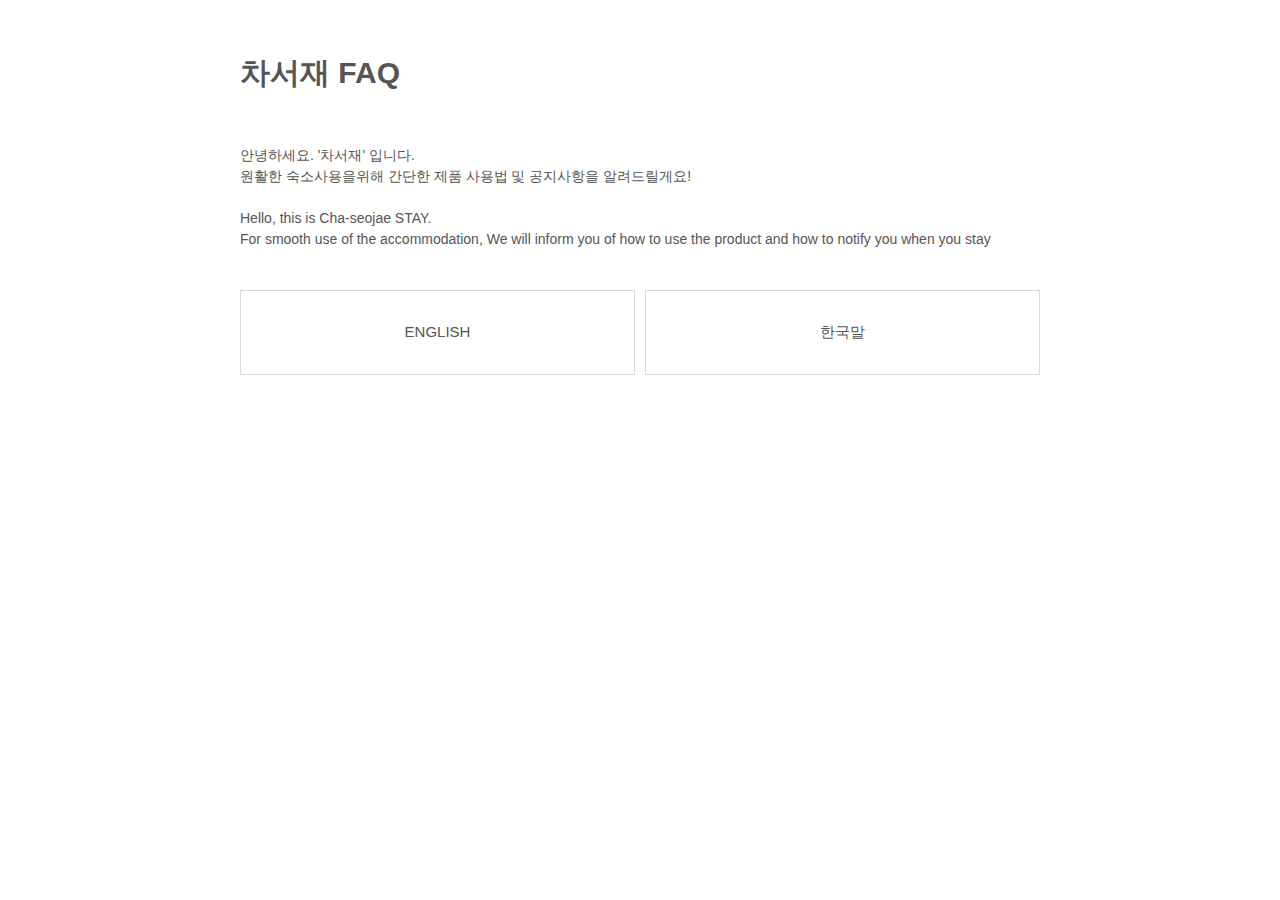
==== index.html @ c059fba6 "test" ====
<!DOCTYPE HTML>
<html>
<head>
    <meta charset="utf-8">
    <meta name="viewport" content="user-scalable=no, initial-scale=1.0, maximum-scale=1.0, minimum-scale=1.0, width=device-width">
    <title>Cha-seojae</title>
    <meta name='title' content='Cha-seojae'>
    <link rel="stylesheet" type="text/css" href="resources/common.css">
    <link rel="stylesheet" type="text/css" href="resources/reset.css">
    <link rel="preconnect" href="https://fonts.googleapis.com">
    <link rel="preconnect" href="https://fonts.gstatic.com" crossorigin>
    <link href="https://fonts.googleapis.com/css2?family=Nanum+Gothic:wght@400;700;800&display=swap" rel="stylesheet">
</head>
<body>
    <div class="container main">
        
        <p class="page_tit">차서재 FAQ</p>
        <P class="sub">
            안녕하세요. '차서재' 입니다.<br>
            원활한 숙소사용을위해 간단한 제품 사용법 및 공지사항을 알려드릴게요!<br><br>
            Hello, this is Cha-seojae STAY.<br>
            For smooth use of the accommodation,
            We will inform you of how to use the product and how to notify you when you stay
        </P>

        <div class="lang">
            <a href="html/en.html">ENGLISH</a>
            <a href="html/kr.html">한국말</a>
        </div>

        

    </div>
</body>
</html>
---- resources/common.css ----
.container {
    max-width: 800px;
    margin: 50px auto ;
}

.container.cont > div {
    padding-bottom: 50px;
    border-bottom:1px solid #d9d9d9
}

.container.cont > div:last-child {
    border-bottom: none;
}

.page_tit {
    font-size: 30px;
    font-weight: 600;
    margin-bottom: 50px;
}

.tit {
    font-size: 20px;
    margin-bottom: 20px;
    padding-top: 50px;
    font-weight: 500;
}

.sub {
    font-size: 14px;
}
.lang {
    width: 100%;
    overflow: hidden;
    margin-top: 40px;
}
.lang a:hover {
    background: #898989;
    color: #fff;
    border-color: #898989;
}
.lang a {
    display: inline-block;
    width: calc( 50% - 5px );
    border: 1px solid #d9d9d9;
    padding: 30px 0;
    text-align: center;
    float: left;
}
.lang a:first-child{
    margin-right: 10px;
}
.way li {
    margin-bottom: 25px;
}

.way li:last-child {
    margin-bottom: 0;
}

.img_wrap{
    margin-bottom: 5px;
}
.way li p{
    padding-left: 15px;
    position: relative;
}
.way li p:after{
    content: "";
    width: 3px;
    height: 3px;
    border-radius: 50%;
    background-color: #9b9b9b;
    position: absolute;
    top: 9px;
    left: 0;
} 
.caution {
    color: rgb(236, 87, 7);
}

.video_wrap {
    max-width: 600px;
    width: 100%;
}
.video_wrap iframe {
    width: 100%;
    height: auto;
    min-height: 400px;
}
@media ( max-width : 800px ) {
    .container.cont > div {
        padding-left:20px;
        padding-right: 20px;
    }

    .page_tit {
        padding-left:20px;
        padding-right: 20px;
    }
    
    .main {
        padding-left:20px;
        padding-right: 20px;
    }

    .main .page_tit {
        padding-left:0;
    }

}
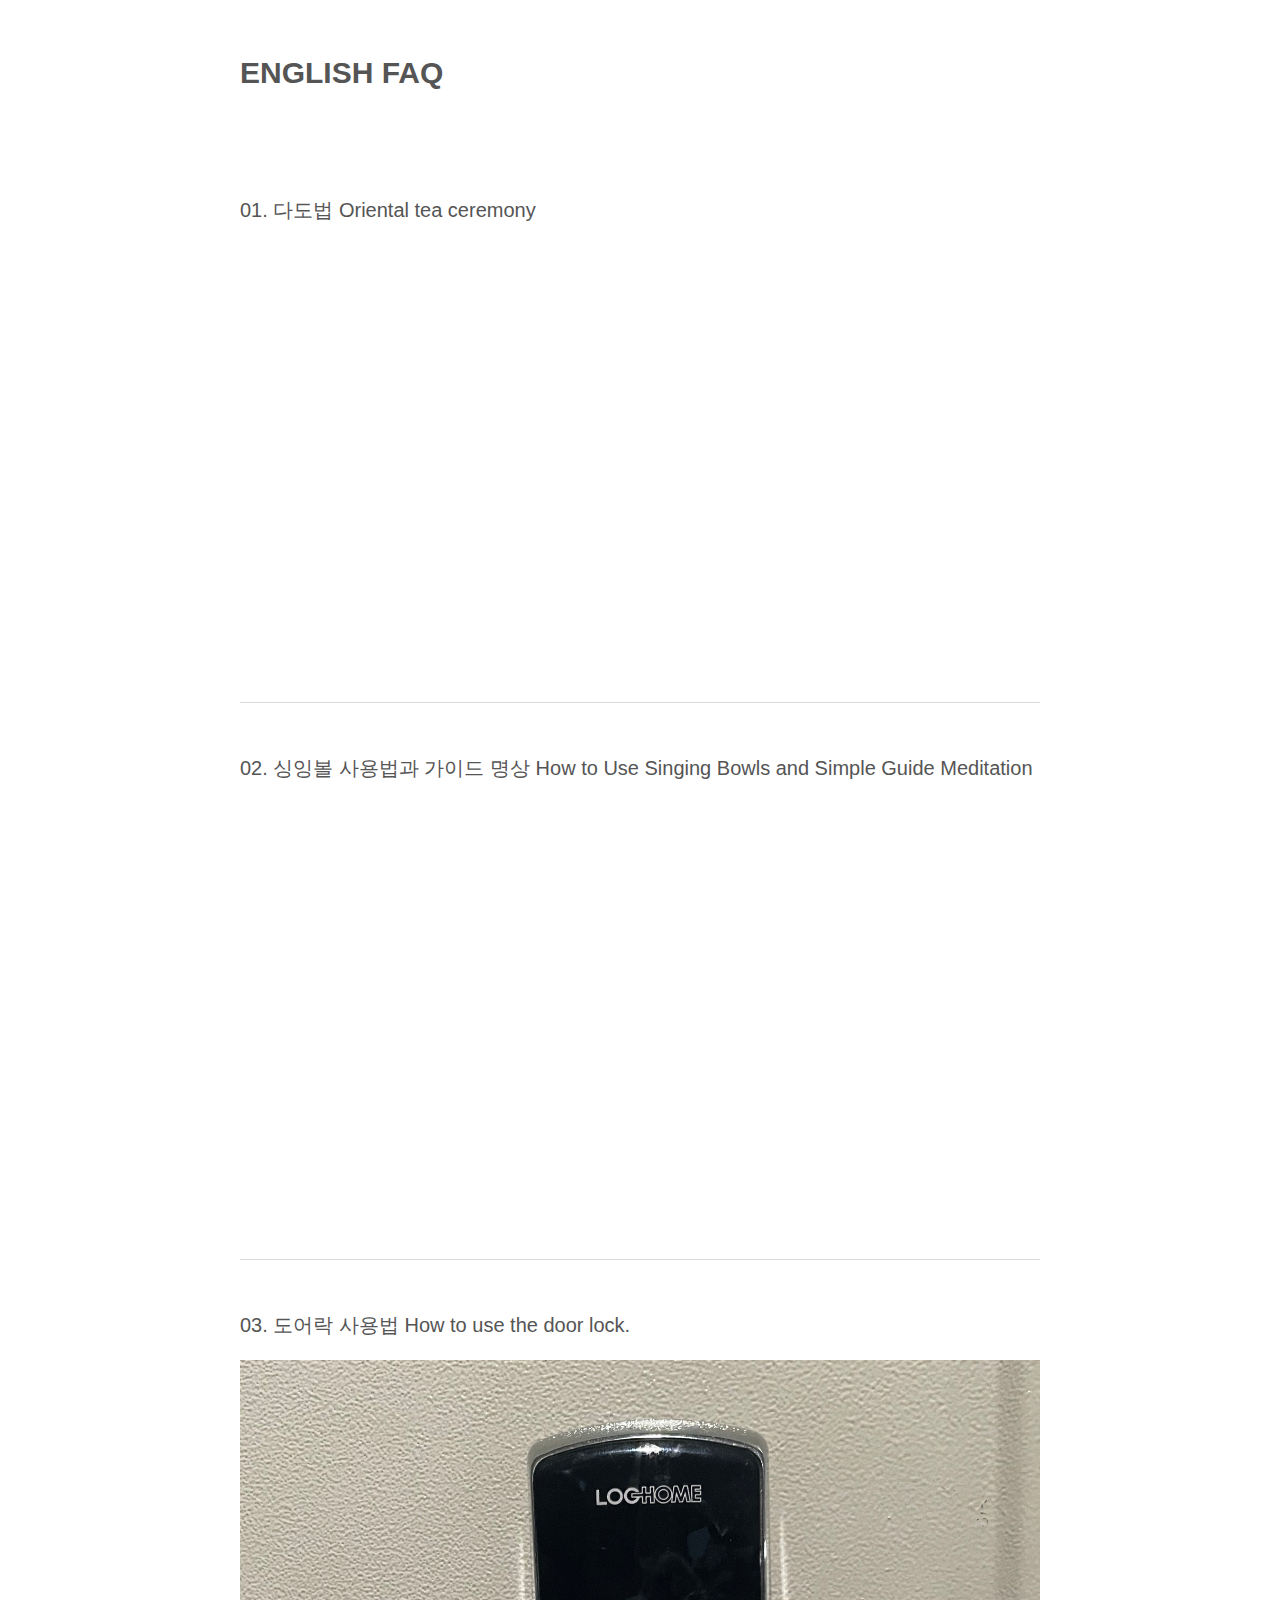
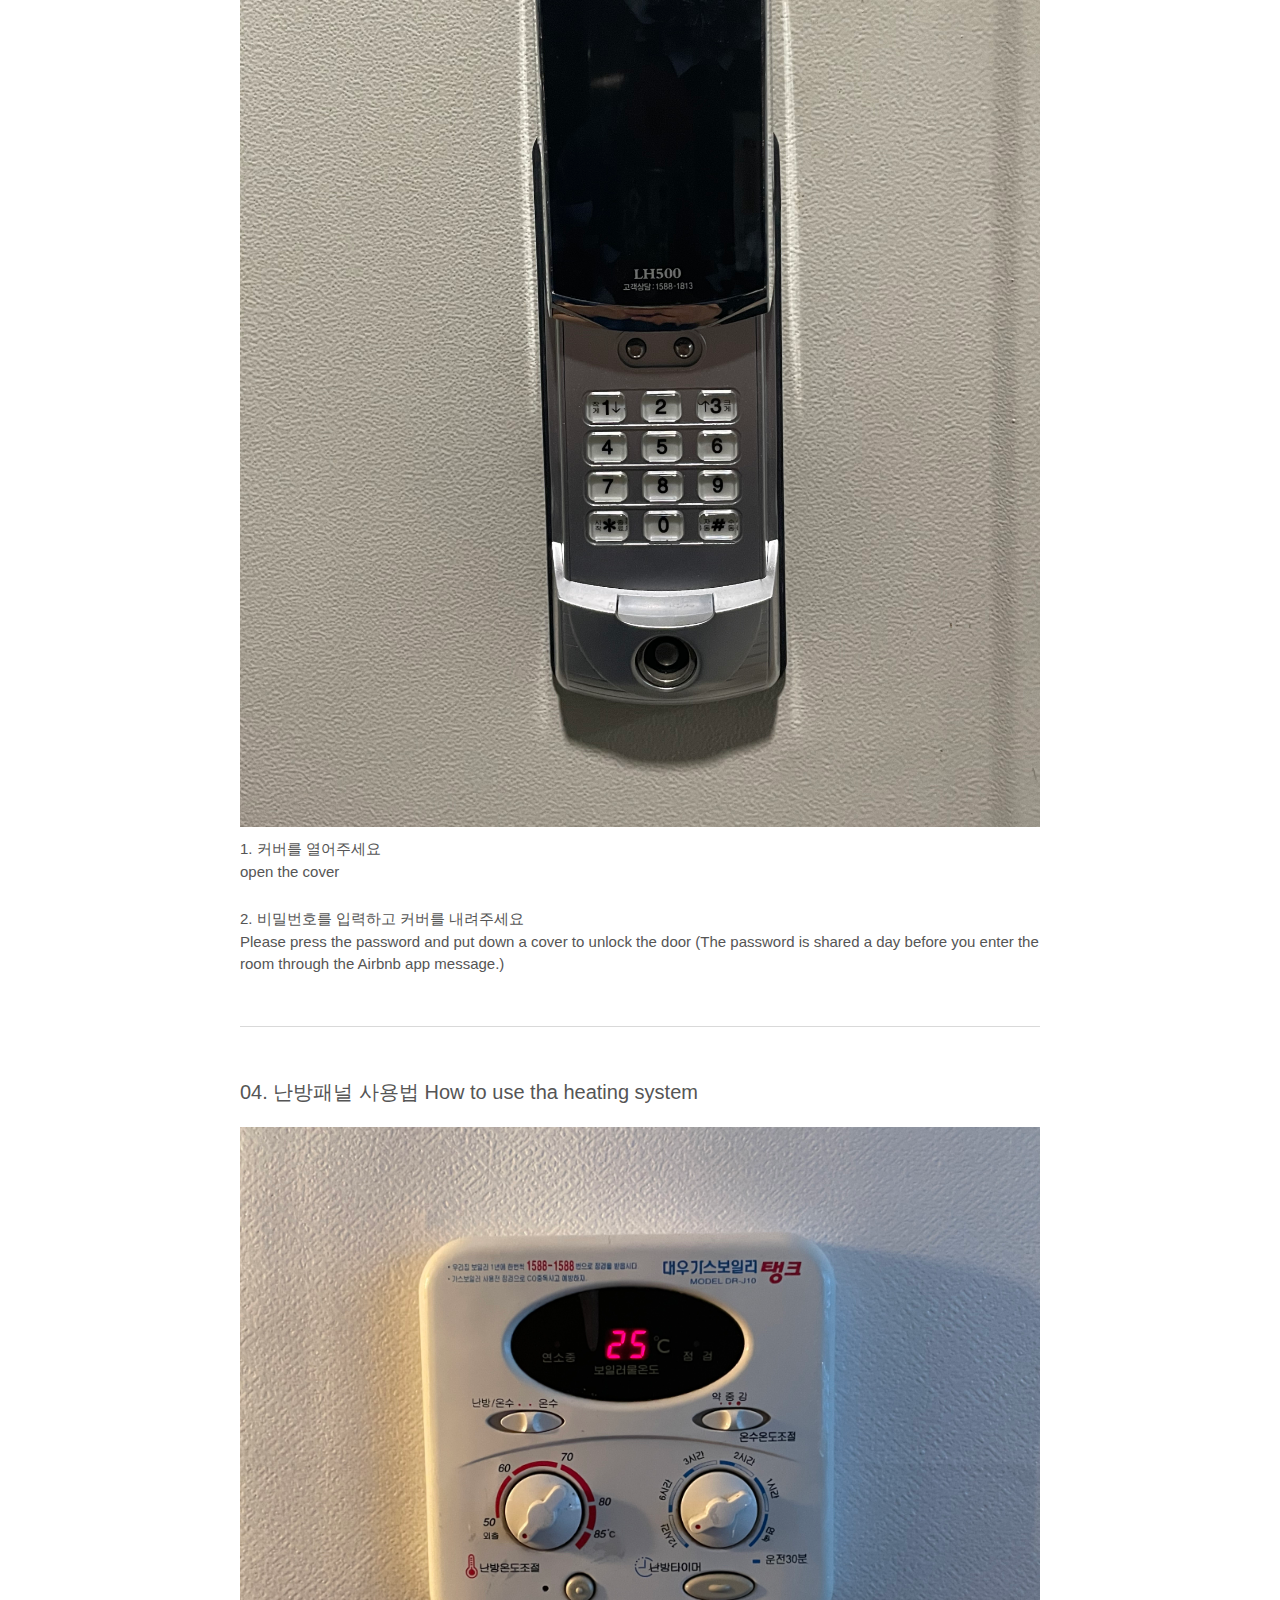
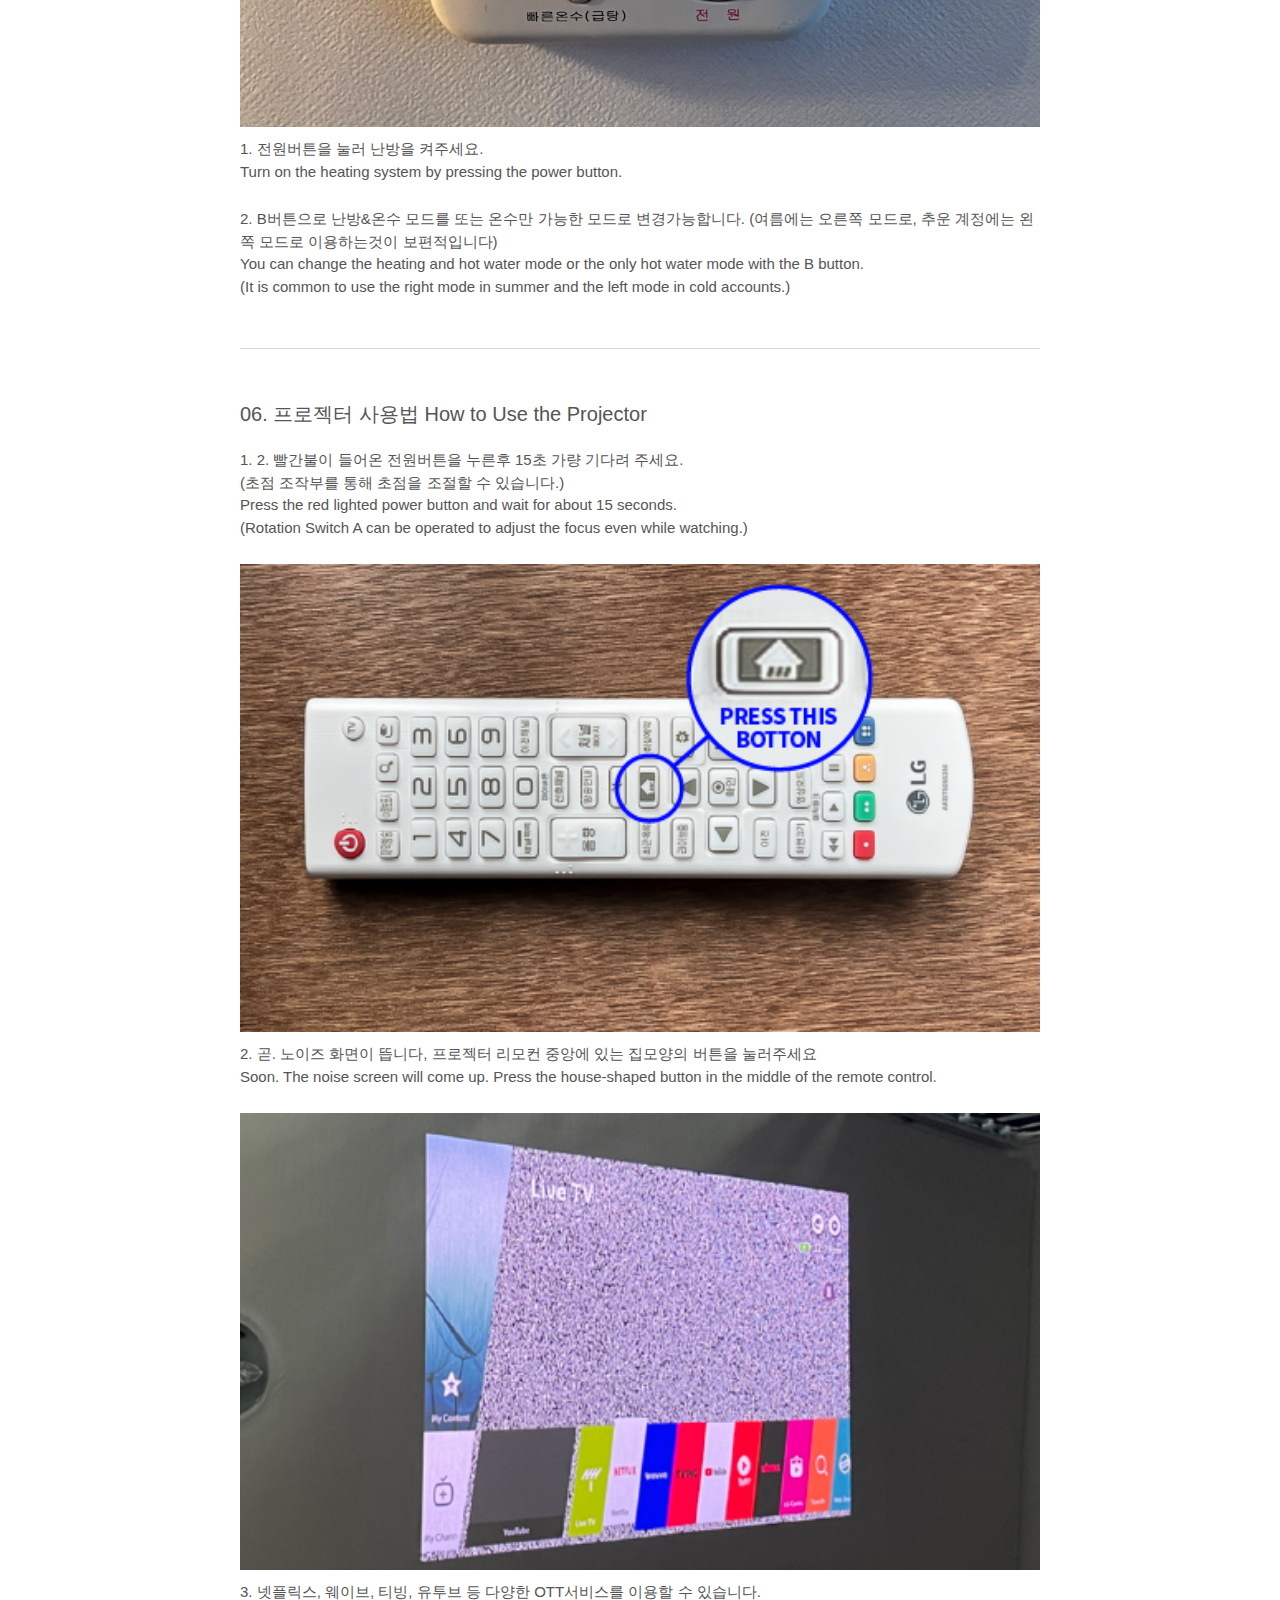
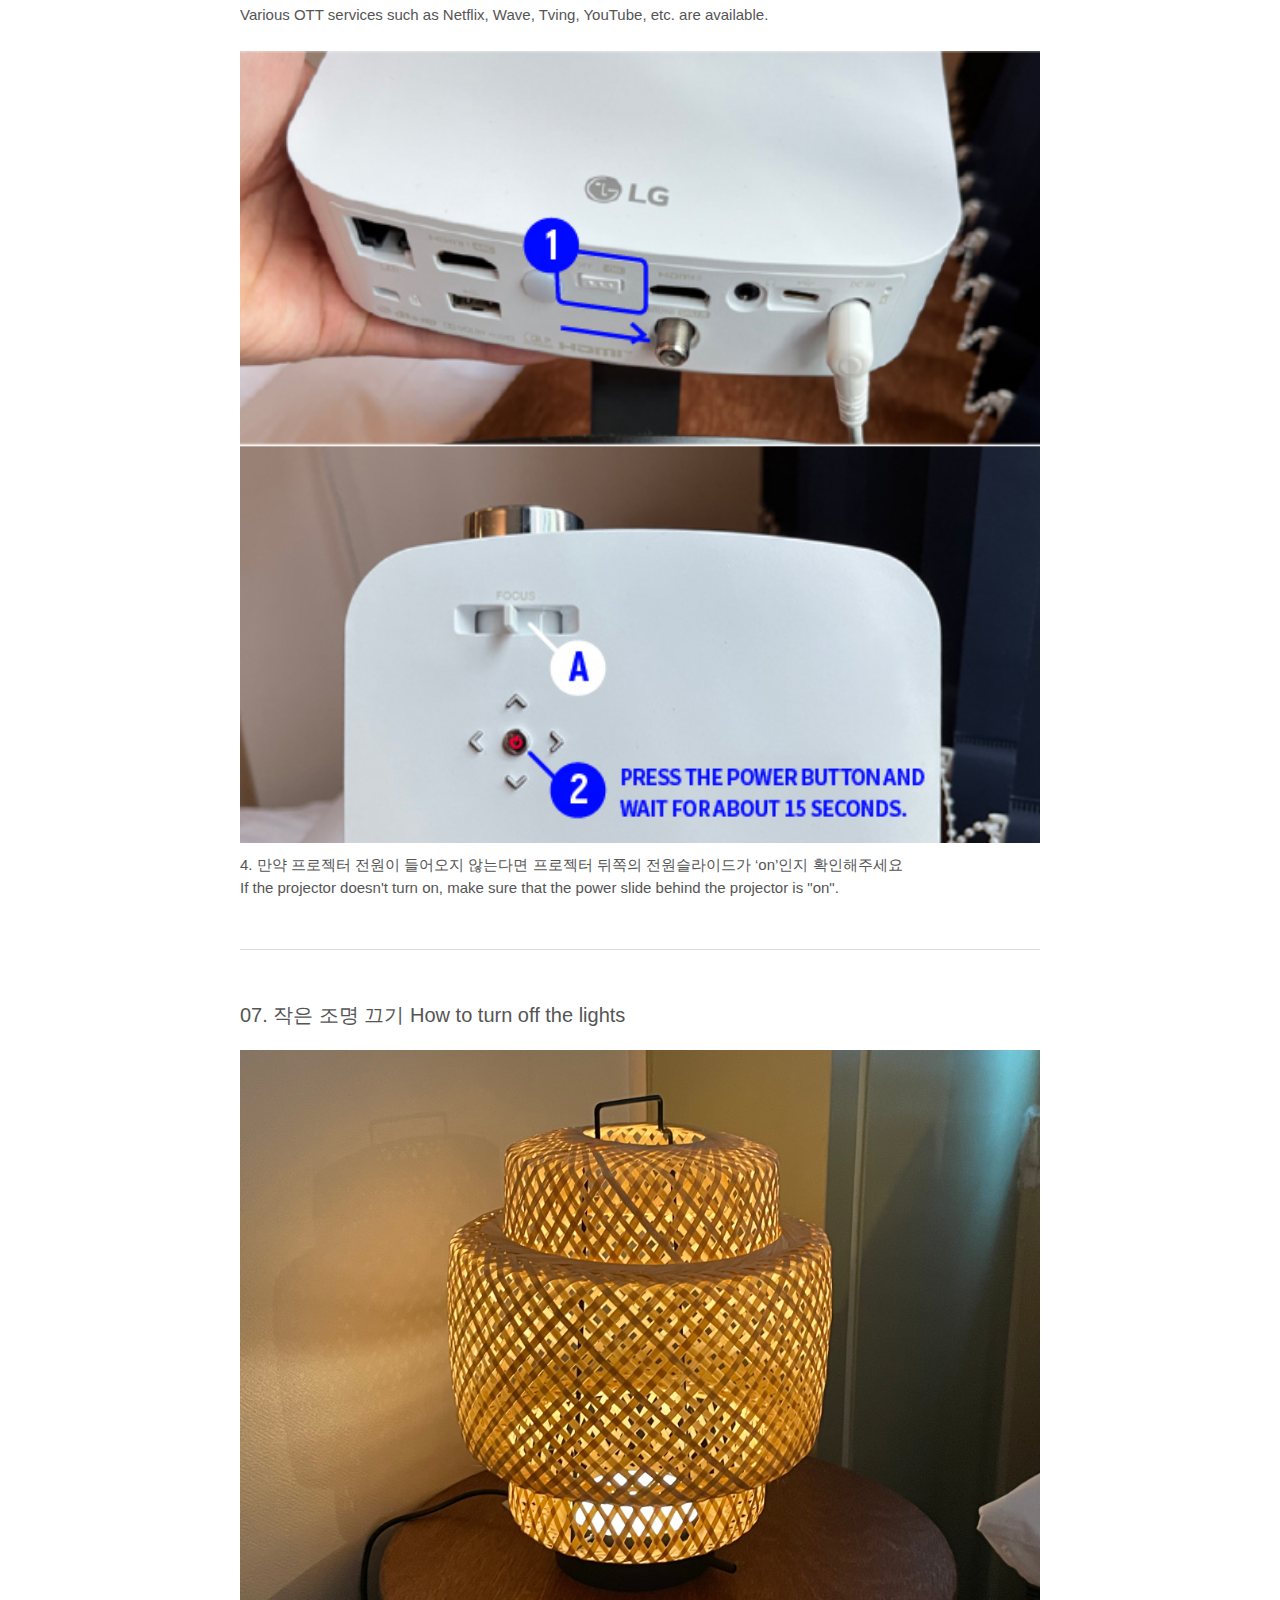
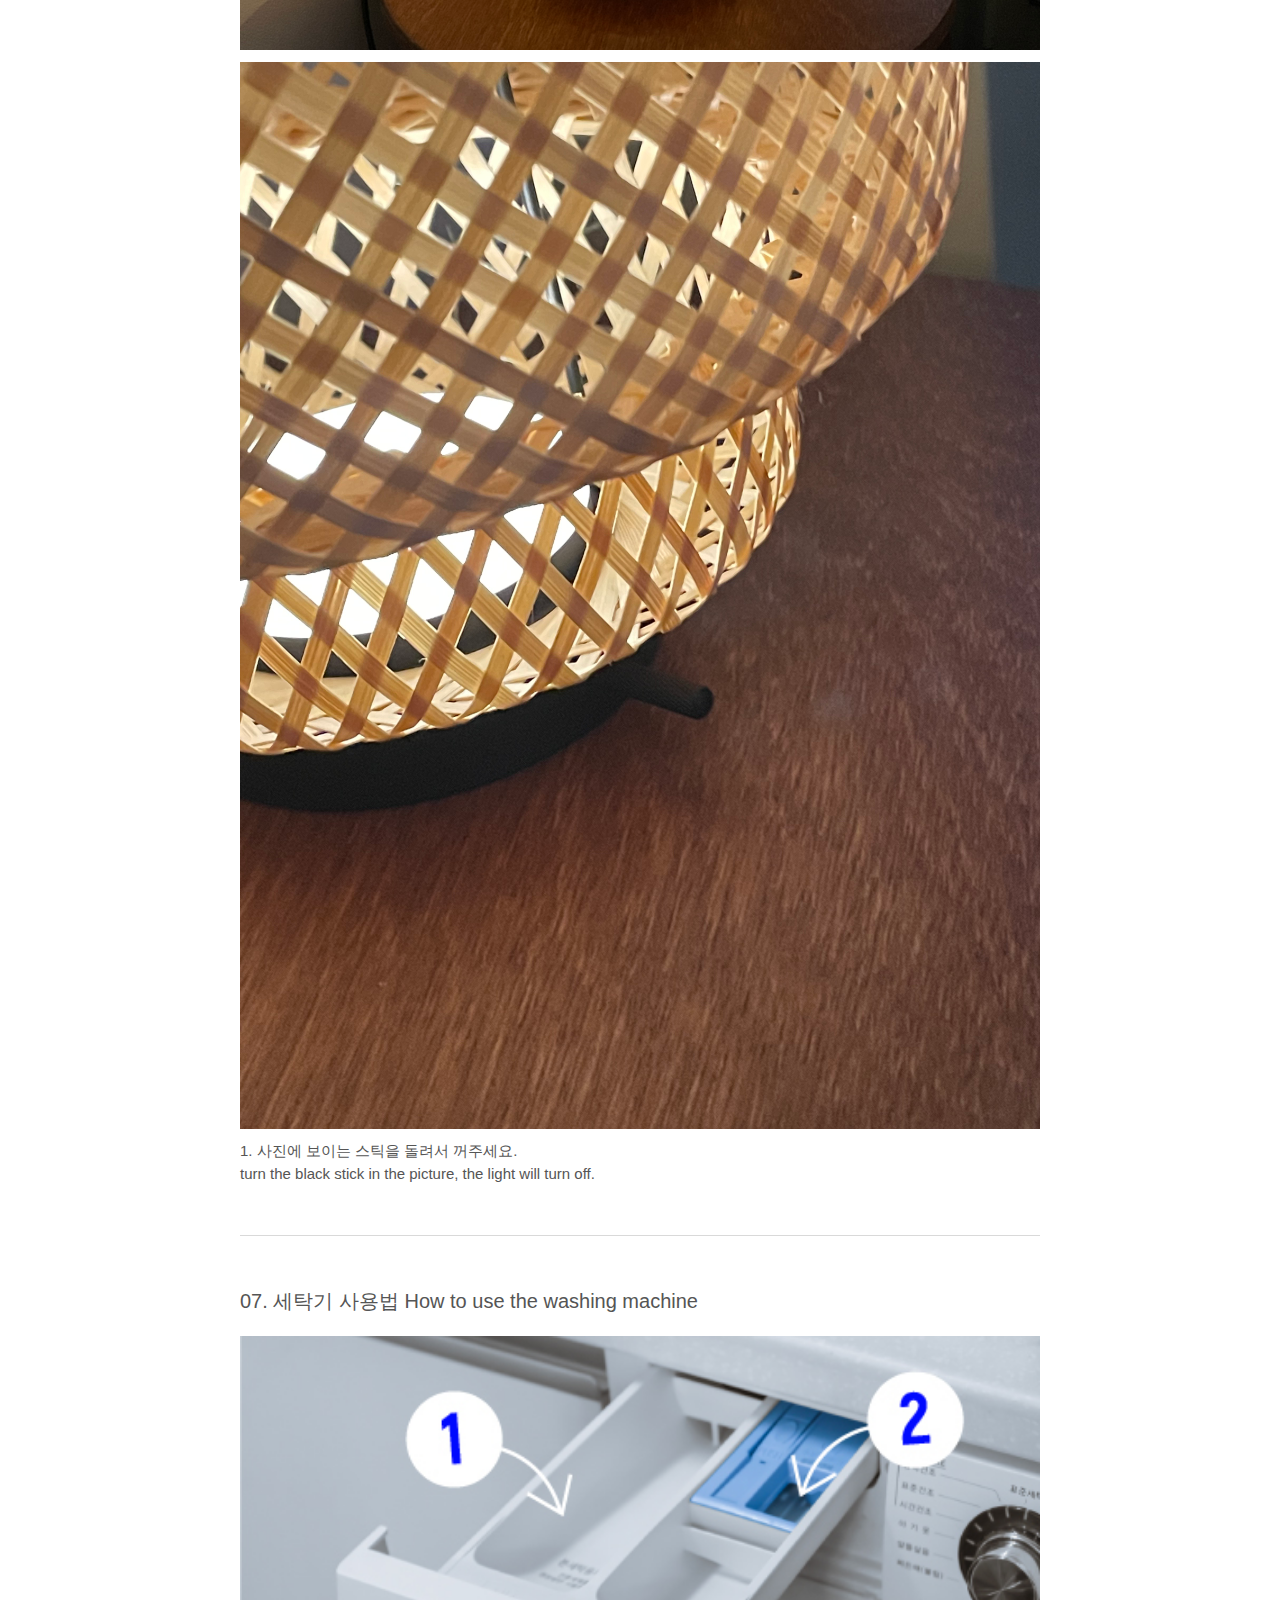
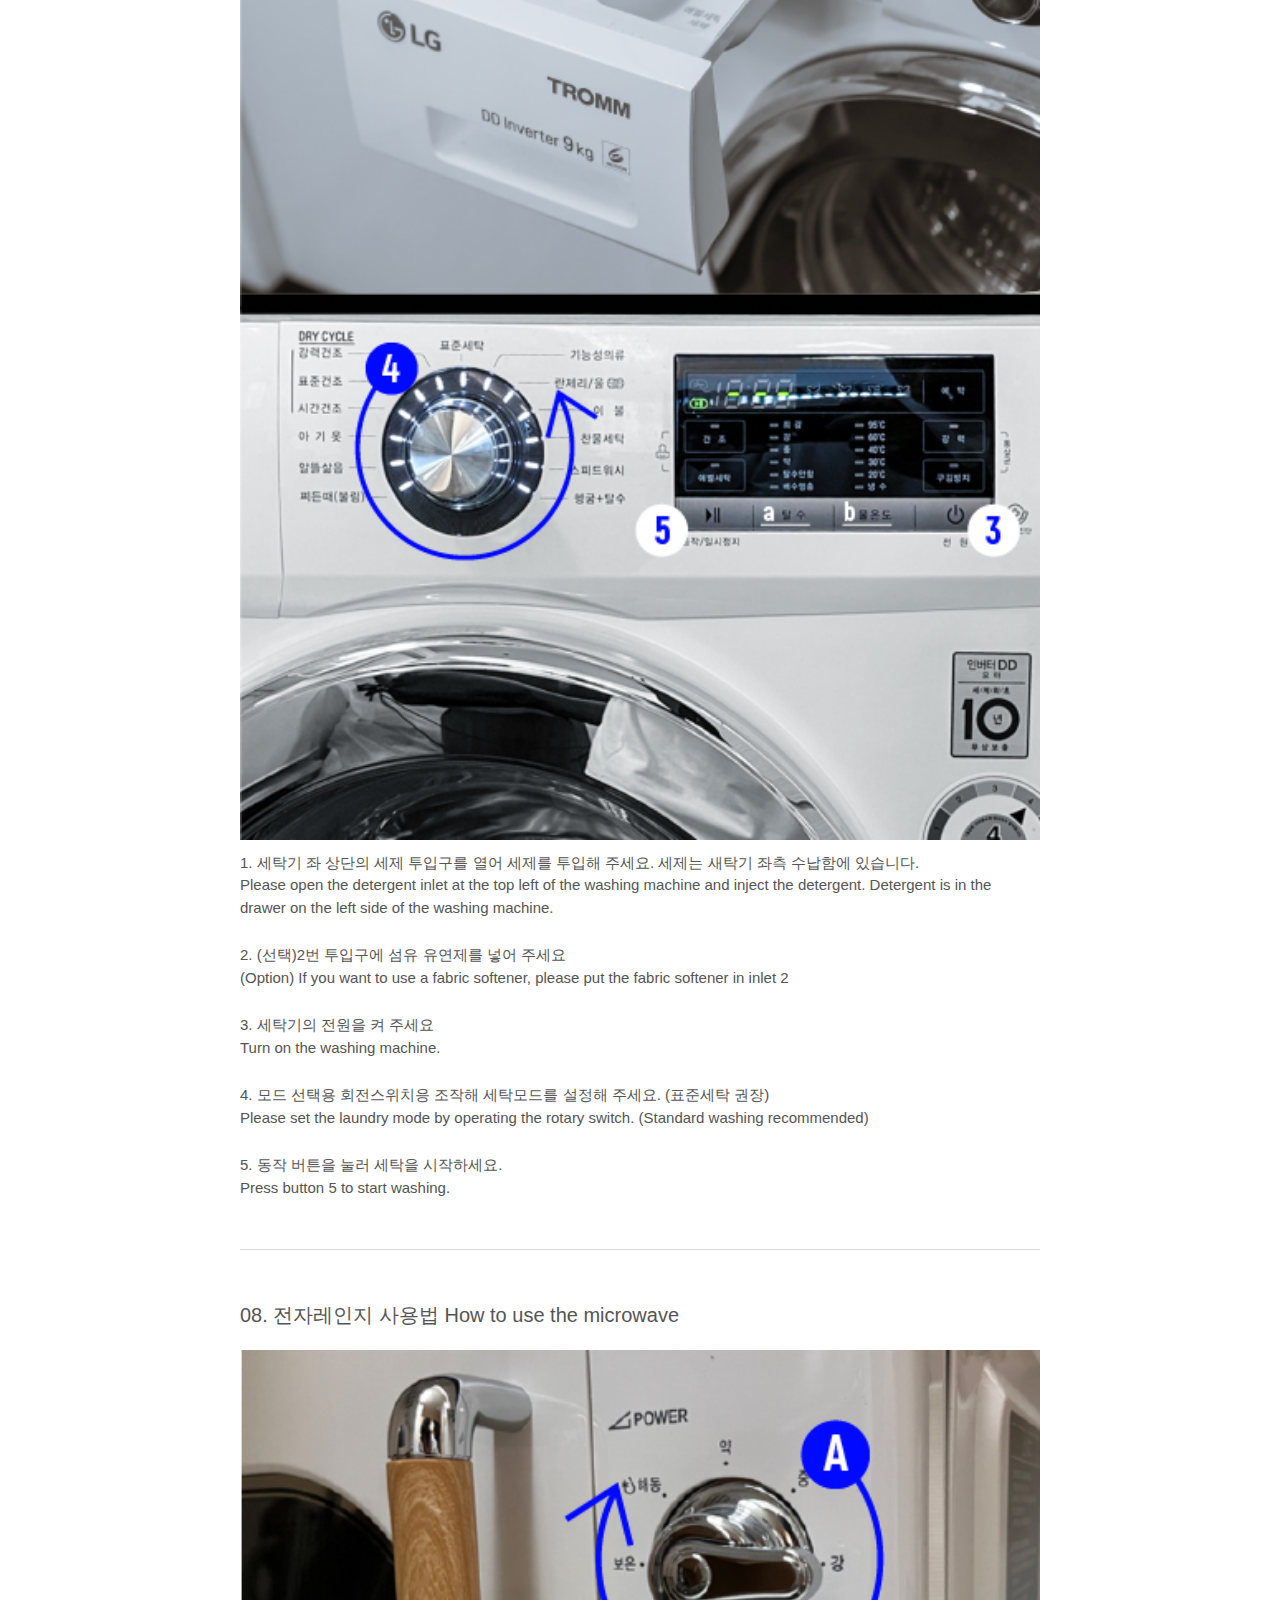
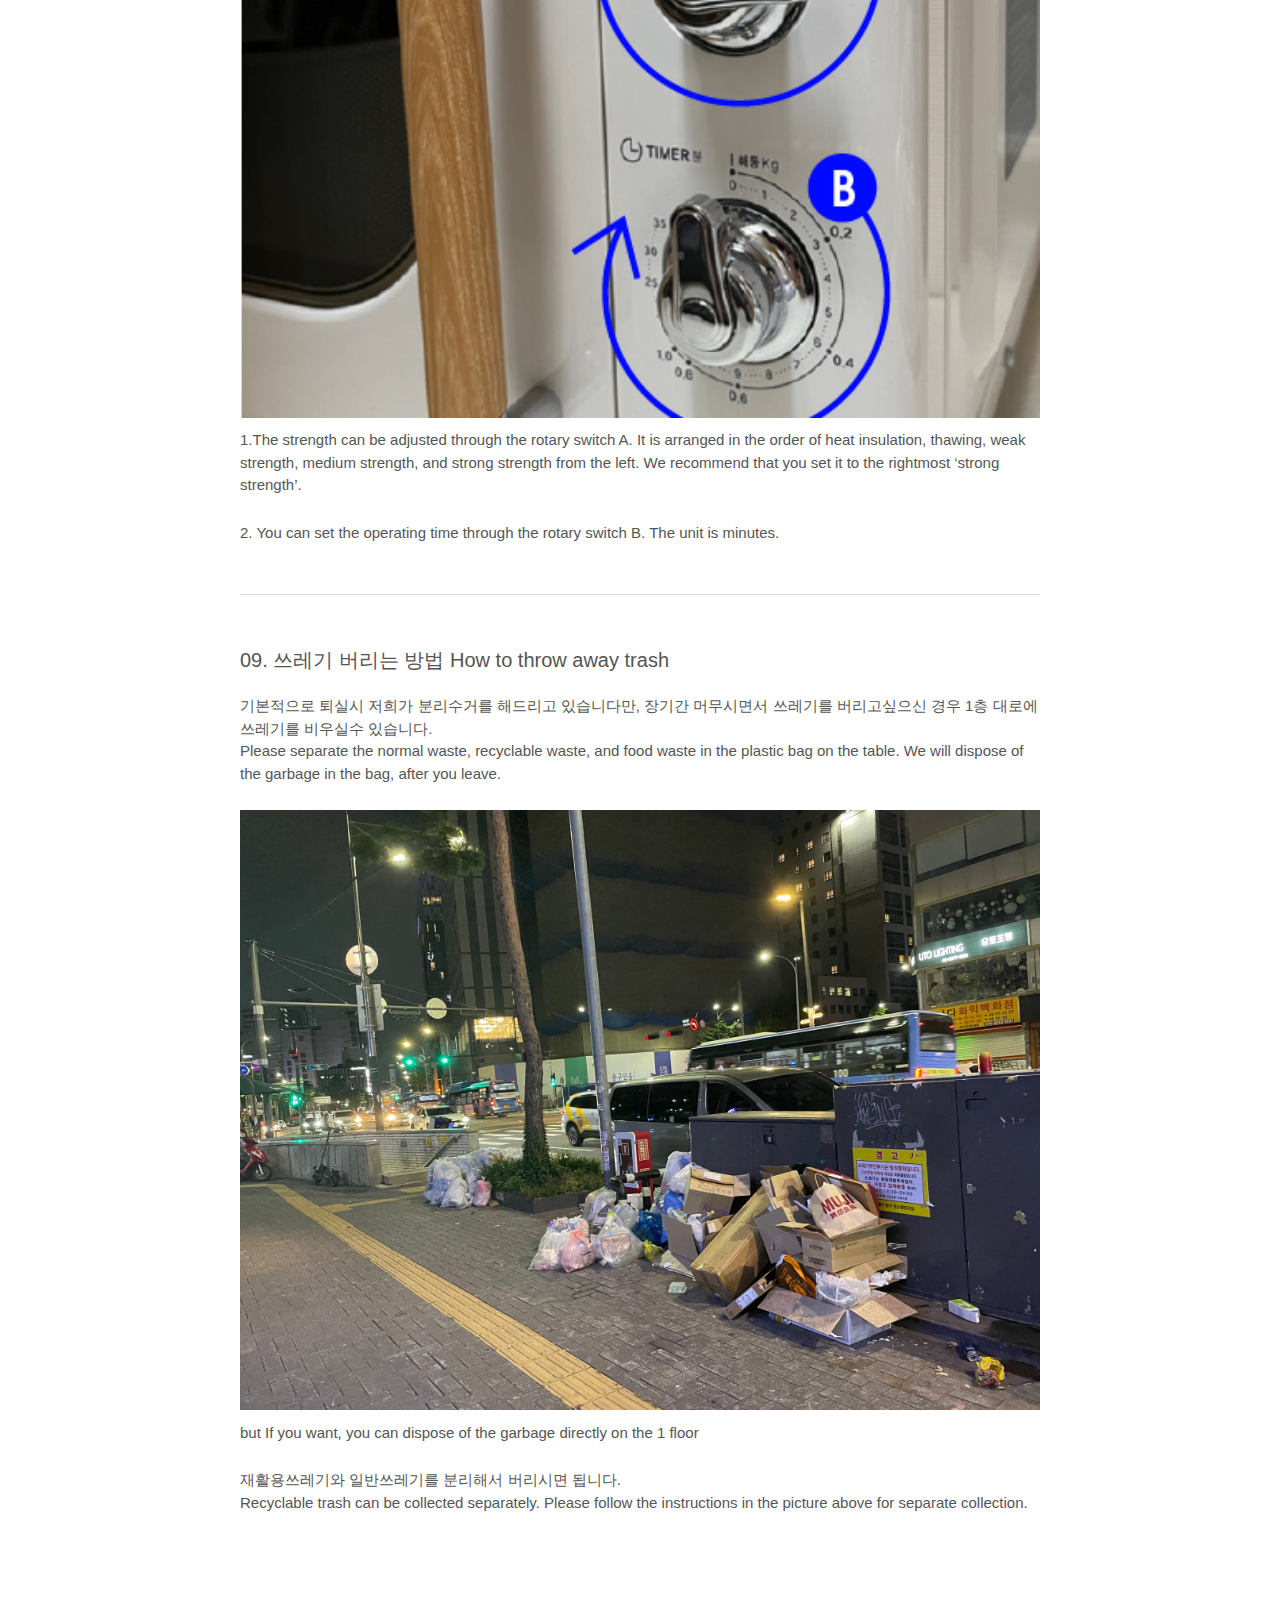
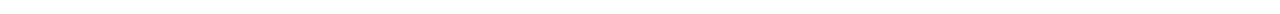
==== commit b86dcaab: "add" ====
--- a/index.html
+++ b/index.html
@@ -12,24 +12,185 @@
     <link href="https://fonts.googleapis.com/css2?family=Nanum+Gothic:wght@400;700;800&display=swap" rel="stylesheet">
 </head>
 <body>
-    <div class="container main">
-        
-        <p class="page_tit">차서재 FAQ</p>
-        <P class="sub">
-            안녕하세요. '차서재' 입니다.<br>
-            원활한 숙소사용을위해 간단한 제품 사용법 및 공지사항을 알려드릴게요!<br><br>
-            Hello, this is Cha-seojae STAY.<br>
-            For smooth use of the accommodation,
-            We will inform you of how to use the product and how to notify you when you stay
-        </P>
-
-        <div class="lang">
-            <a href="html/en.html">ENGLISH</a>
-            <a href="html/kr.html">한국말</a>
+    <div class="container cont">
+        <p class="page_tit">ENGLISH FAQ</p>
+        <div id="tea">
+            <p class="tit">01. 다도법 Oriental tea ceremony</p>
+            <div class="video_wrap">
+                <iframe width="100%" height="auto" src="https://www.youtube.com/embed/kLCvvUivgdI?controls=0&amp;start=1" title="YouTube video player" frameborder="0" allow="accelerometer; autoplay; clipboard-write; encrypted-media; gyroscope; picture-in-picture; web-share" allowfullscreen></iframe>
+            </div> 
         </div>
 
-        
+        <div id="meditation">
+            <p class="tit">02. 싱잉볼 사용법과 가이드 명상 How to Use Singing Bowls and Simple Guide Meditation</p>
+            <div class="video_wrap">
+                <iframe width="100%" height="auto" src="https://www.youtube.com/embed/qAKD5rVnj4o?controls=0" title="YouTube video player" frameborder="0" allow="accelerometer; autoplay; clipboard-write; encrypted-media; gyroscope; picture-in-picture; web-share" allowfullscreen></iframe>
+            </div>
+        </div>
 
+        <div id="doorlock">
+            <p class="tit">03. 도어락 사용법 How to use the door lock.</p>
+          
+            <ul class="way">
+                <li>
+                    <div class="img_wrap">
+                        <img src="resources/img/en-03-1.jpg" width="100%"/>
+                    </div>
+                    1. 커버를 열어주세요 
+                    <br>open the cover
+                </li>
+                <li>
+                    2. 비밀번호를 입력하고 커버를 내려주세요 
+                    <br>Please press the password and put down a cover to unlock the door
+                    (The password is shared a day before you enter the room through the Airbnb app message.)
+                    
+                </li>
+            </ul>
+        </div>
+
+        <div id="heating">
+            <p class="tit">04. 난방패널 사용법 How to use tha heating system</p>
+            
+            <ul class="way">
+                <li>
+                    <div class="img_wrap">
+                        <img src="resources/img/en-04-1.jpg" width="100%"/>
+                    </div>
+                    1. 전원버튼을 눌러 난방을 켜주세요. 
+                    <br>Turn on the heating system by pressing the power button.</li>
+                <li>
+                    2. B버튼으로 난방&온수 모드를 또는 온수만 가능한 모드로 변경가능합니다.
+                    (여름에는 오른쪽 모드로, 추운 계정에는 왼쪽 모드로 이용하는것이 보편적입니다) 
+                    <br>
+                    You can change the heating and  hot water mode or the only hot water mode  with the B button.<br>
+                    (It is common to use the right mode in summer and the left mode in cold accounts.)
+                </li>
+            </ul>
+        </div>
+
+        <div id="projector">
+            <p class="tit">06. 프로젝터 사용법 How to Use the Projector</p>
+           
+            <ul class="way">
+              
+                <li>
+                    1. 2. 빨간불이 들어온 전원버튼을 누른후 15초 가량 기다려 주세요.<br>
+                    (초점 조작부를 통해 초점을 조절할 수 있습니다.)
+                    <br> 
+                    Press the red lighted power button and wait for about 15 seconds.<br>
+                    (Rotation Switch A can be operated to adjust the focus even while watching.)
+                </li>
+                <li>
+                    <div class="img_wrap">
+                        <img src="resources/img/en-06-3.jpg" width="100%"/>
+                    </div>
+                    2. 곧. 노이즈 화면이 뜹니다, 프로젝터 리모컨 중앙에 있는 집모양의 버튼을 눌러주세요<br>
+                    Soon. The noise screen will come up. Press the house-shaped button in the middle of the remote control.
+                </li>
+                <li>
+                    <div class="img_wrap">
+                        <img src="resources/img/en-06-4.jpg" width="100%"/>
+                    </div>
+                    3. 넷플릭스, 웨이브, 티빙, 유투브 등 다양한 OTT서비스를 이용할 수 있습니다. <br>
+                    Various OTT services such as Netflix, Wave, Tving, YouTube, etc. are available.
+                </li>
+
+                <li>
+                    <div class="img_wrap">
+                        <img src="resources/img/en-06-1.jpg" width="100%"/>
+                    </div>
+                    4. 만약 프로젝터 전원이 들어오지 않는다면 프로젝터 뒤쪽의 전원슬라이드가 ‘on’인지 확인해주세요 <br> 
+                    If the projector doesn't turn on, make sure that the power slide behind the projector is "on".
+                </li>
+            </ul>
+        </div>
+
+        <div id="lamp">
+            <p class="tit">07. 작은 조명 끄기 How to turn off the lights</p>
+           
+            <ul class="way">
+                <li>
+                    <div class="img_wrap">
+                        <img src="resources/img/en-lamp.jpg" width="100%"/>
+                    </div>
+                    <div class="img_wrap">
+                        <img src="resources/img/en-lamp2.jpg" width="100%"/>
+                    </div>
+                    1.  사진에 보이는 스틱을 돌려서 꺼주세요. <br>turn the black stick in the picture, the light will turn off.
+                </li>
+            </ul>
+        </div>
+
+        <div id="washer">
+            <p class="tit">07. 세탁기 사용법 How to use the washing machine</p>
+           
+            <ul class="way">
+                <li>
+                    <div class="img_wrap">
+                        <img src="resources/img/en-07-1.jpg" width="100%"/>
+                    </div>
+                    1. 세탁기 좌 상단의 세제 투입구를 열어 세제를 투입해 주세요. 세제는 새탁기 좌측 수납함에 있습니다.<br>
+                    Please open the detergent inlet at the top left of the washing machine and inject the detergent. Detergent is in the drawer on the left side of the washing machine.
+                </li>
+                <li>
+                    2. (선택)2번 투입구에 섬유 유연제를 넣어 주세요 <br>(Option) If you want to use a fabric softener, please put the fabric softener in inlet 2
+                </li>
+                <li>
+                    3. 세탁기의 전원을 켜 주세요 <br>Turn on the washing machine.
+                </li>
+                <li>4. 모드 선택용 회전스위치응 조작해 세탁모드를 설정해 주세요. (표준세탁 권장) <br>
+                    Please set the laundry mode by operating the rotary switch. (Standard washing recommended)
+                </li>
+                <li>5. 동작 버튼을 눌러 세탁을 시작하세요. <br>
+                    Press button 5 to start washing.
+                </li>
+            </ul>
+        </div>
+
+        <div id="microwave">
+            <p class="tit">08. 전자레인지 사용법 How to use the microwave</p>
+           
+            <ul class="way">
+                <li>
+                    <div class="img_wrap">
+                        <img src="resources/img/en-09-1.jpg" width="100%"/>
+                    </div>
+                    1.The strength can be adjusted through the rotary switch A.
+                    It is arranged in the order of heat insulation, thawing, weak strength, medium strength,
+                    and strong strength from the left.
+                    We recommend that you set it to the rightmost ‘strong strength’.
+
+                </li>
+                <li>
+                    2. You can set the operating time through the rotary switch B. The unit is minutes.
+                </li>
+            </ul>
+        </div>
+
+        <div id="trash">
+            <p class="tit">09. 쓰레기 버리는 방법 How to throw away trash</p>
+           
+            <ul class="way">
+                <li> 
+                    기본적으로 퇴실시 저희가 분리수거를 해드리고 있습니다만, 장기간 머무시면서 쓰레기를 버리고싶으신 경우
+                    1층 대로에 쓰레기를 비우실수 있습니다. <br>
+                    Please separate the normal waste, recyclable waste,
+                    and food waste in the plastic bag on the table.
+                    We will dispose of the garbage in the bag, after you leave. 
+                </li>
+                <li>
+                    <div class="img_wrap">
+                        <img src="resources/img/en-10-1.jpg" width="100%"/>
+                    </div>
+                    but If you want, you can dispose of the garbage directly on the 1 floor
+                </li>
+                <li>
+                    재활용쓰레기와 일반쓰레기를 분리해서 버리시면 됩니다. <br>
+                    Recyclable trash can be collected separately.
+                    Please follow the instructions in the picture above for separate collection.
+                </li>
+            </ul>
+        </div>
     </div>
 </body>
 </html>--- a/resources/common.css
+++ b/resources/common.css
@@ -97,14 +97,5 @@
         padding-left:20px;
         padding-right: 20px;
     }
-    
-    .main {
-        padding-left:20px;
-        padding-right: 20px;
-    }
-
-    .main .page_tit {
-        padding-left:0;
-    }
 
 }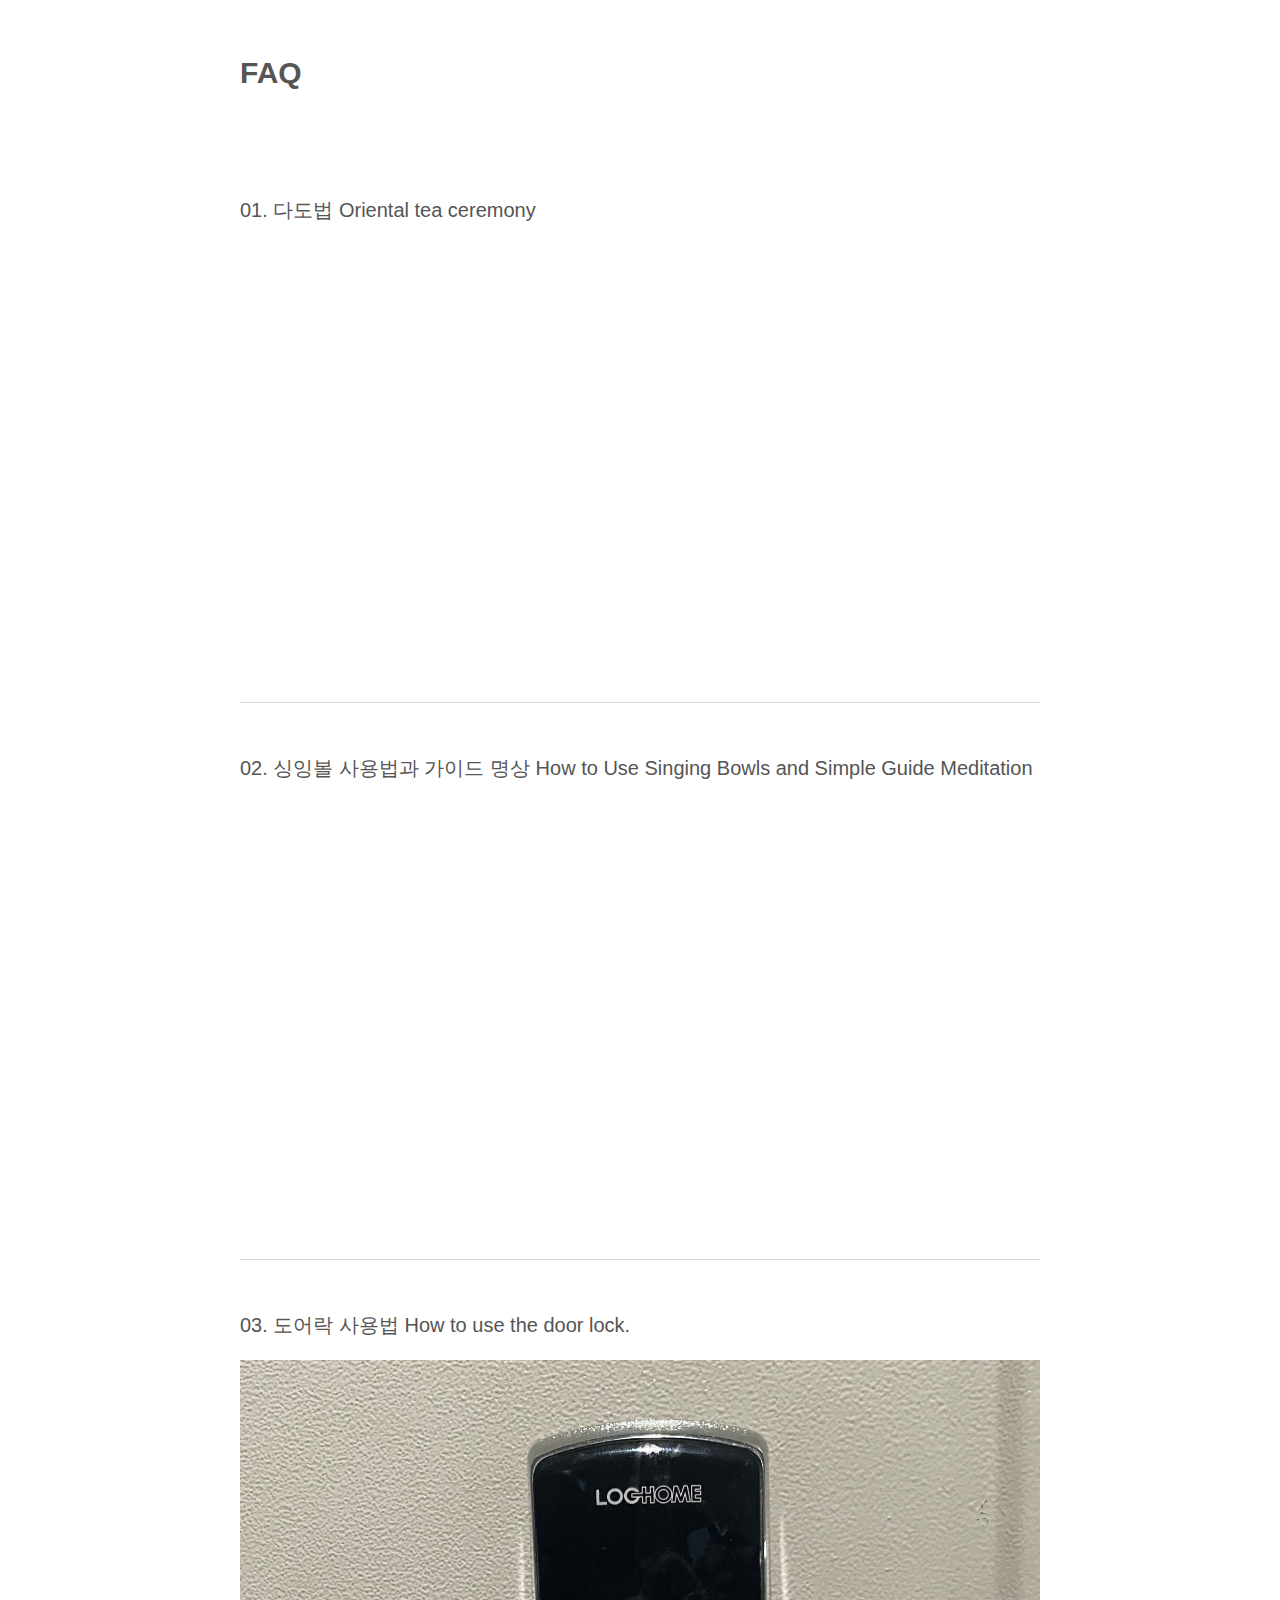
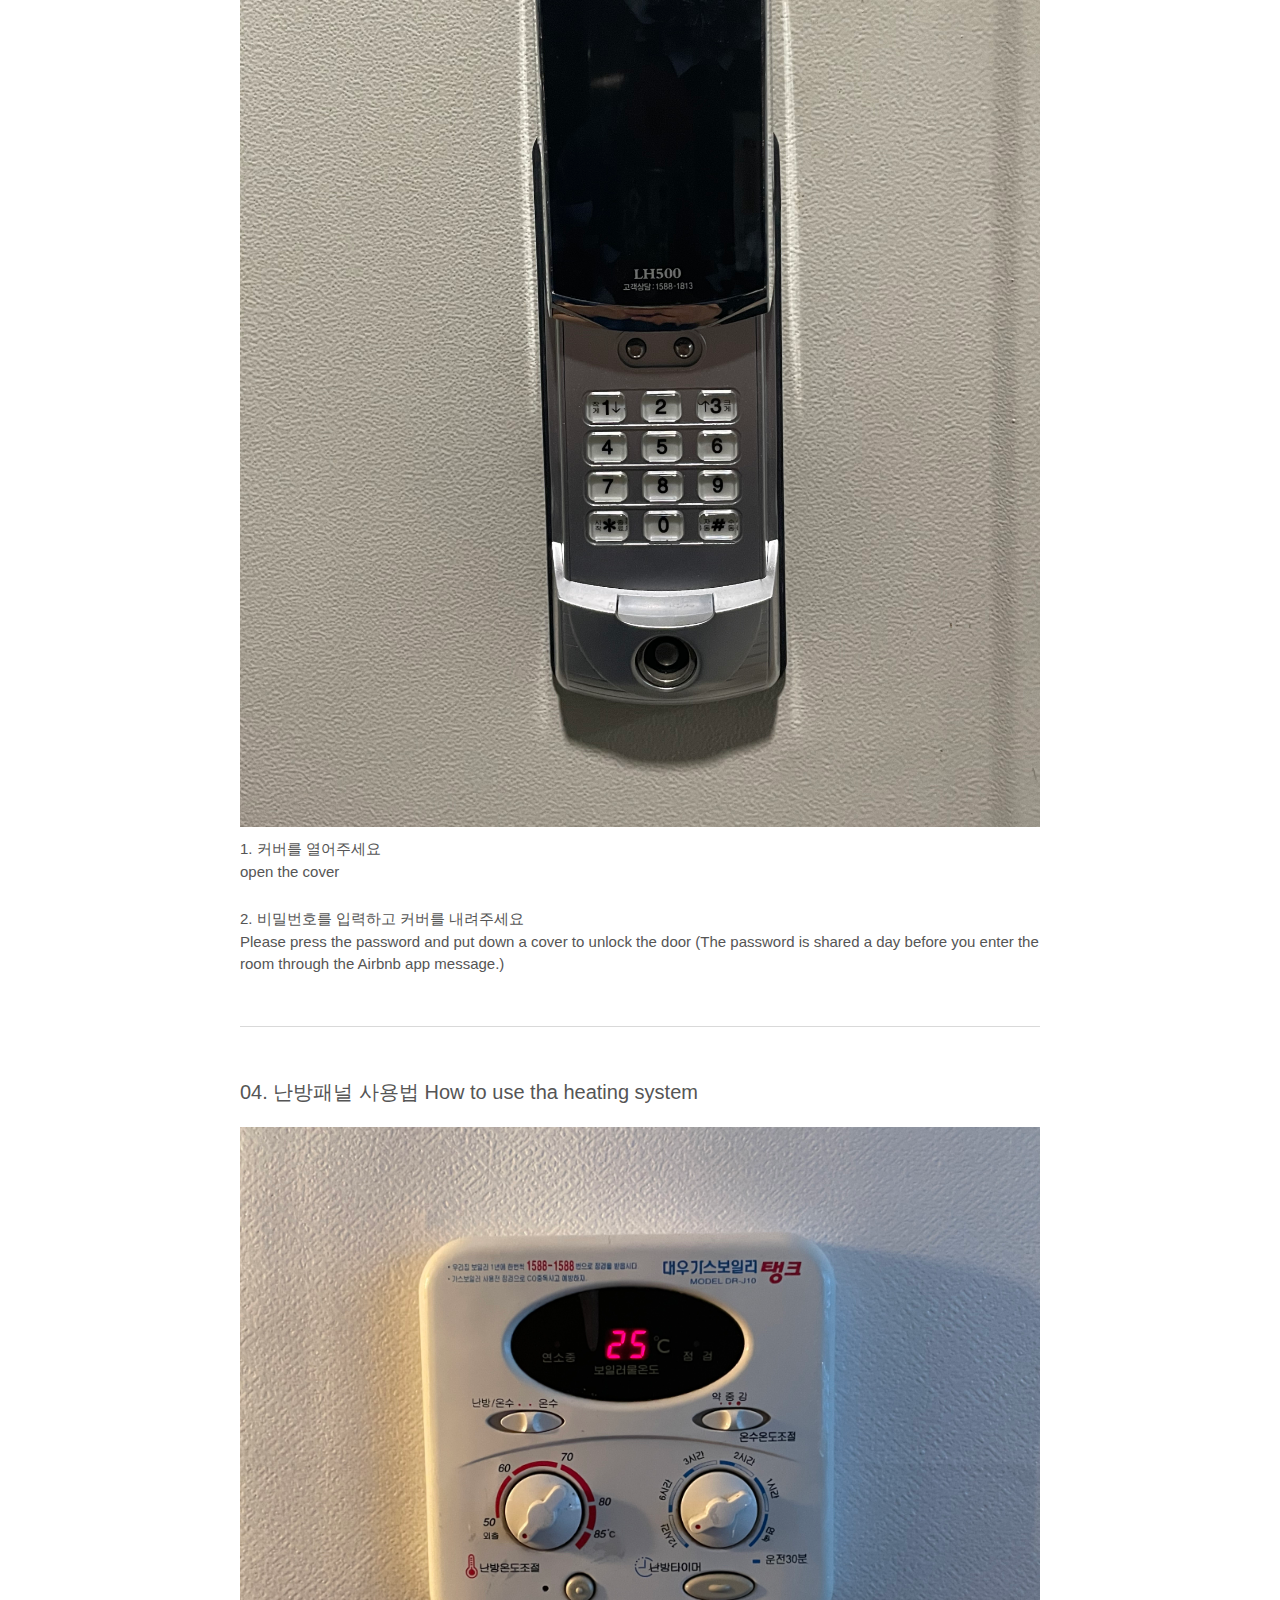
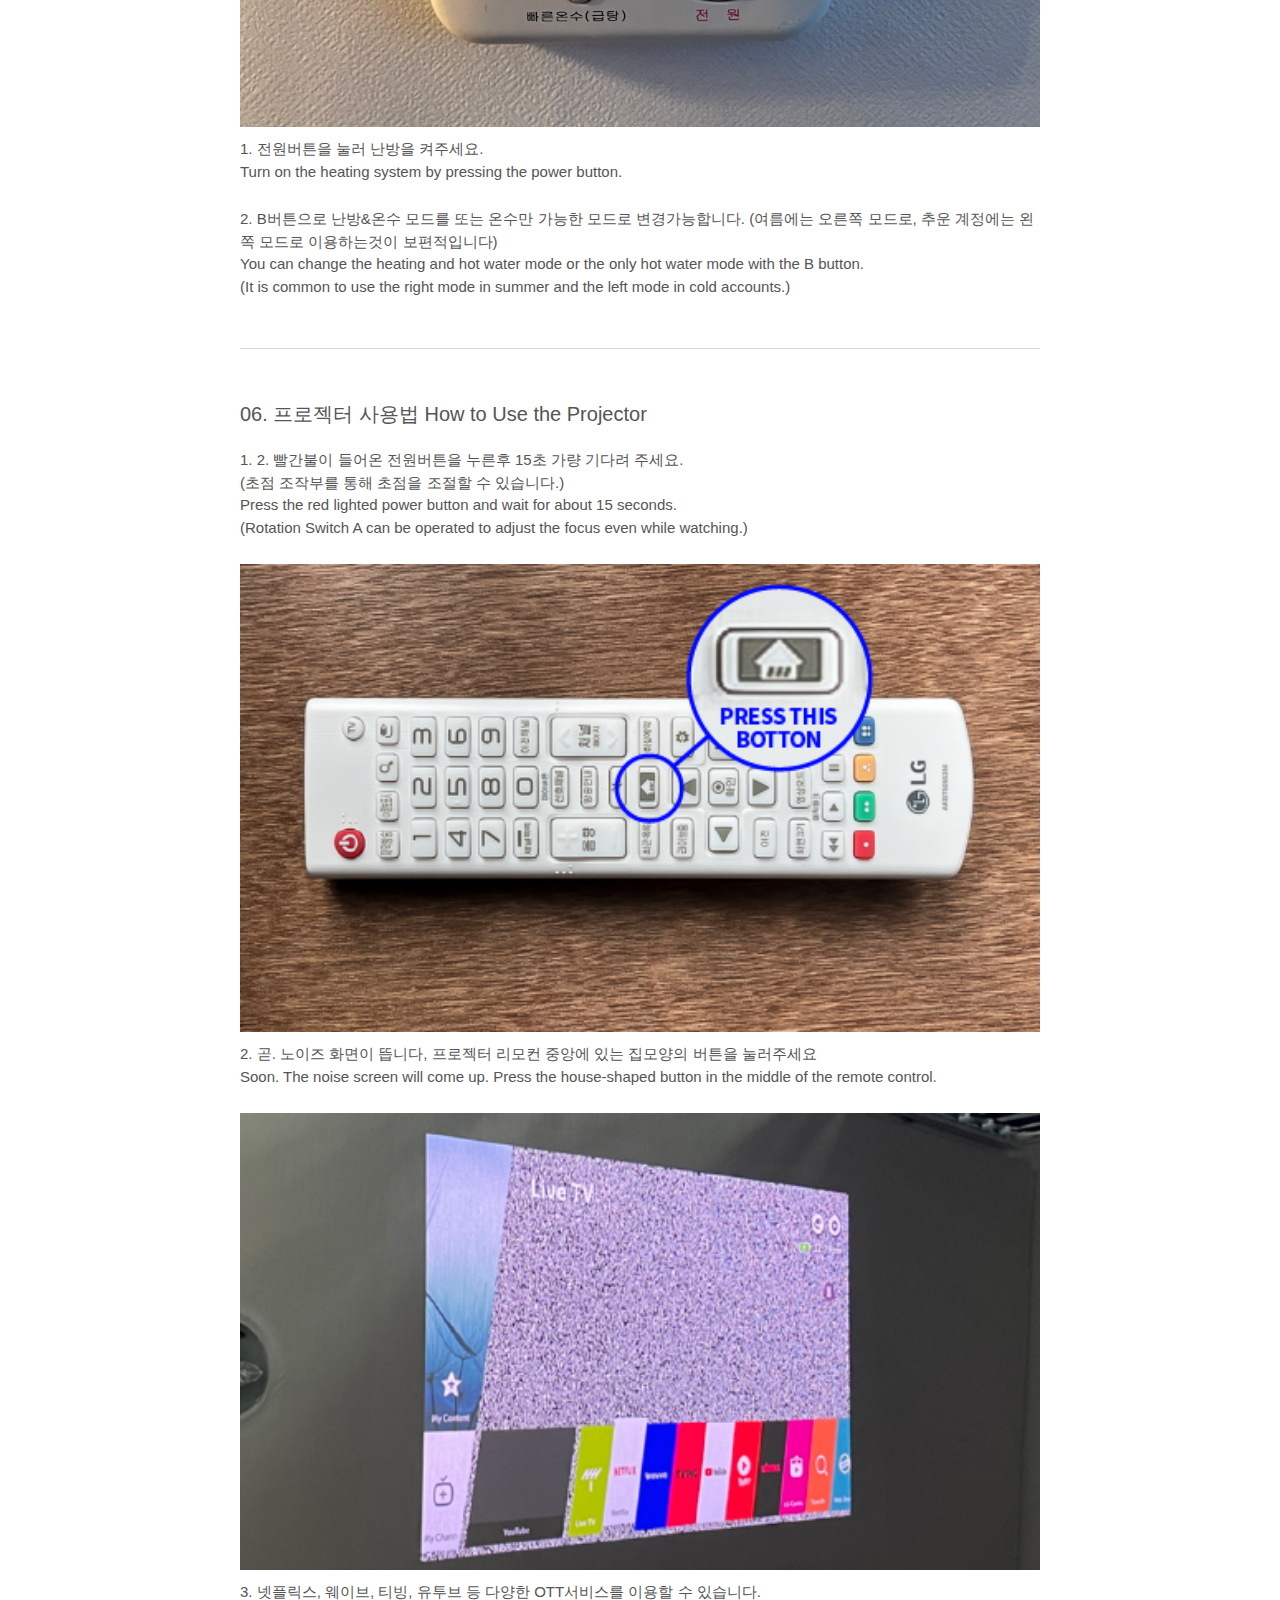
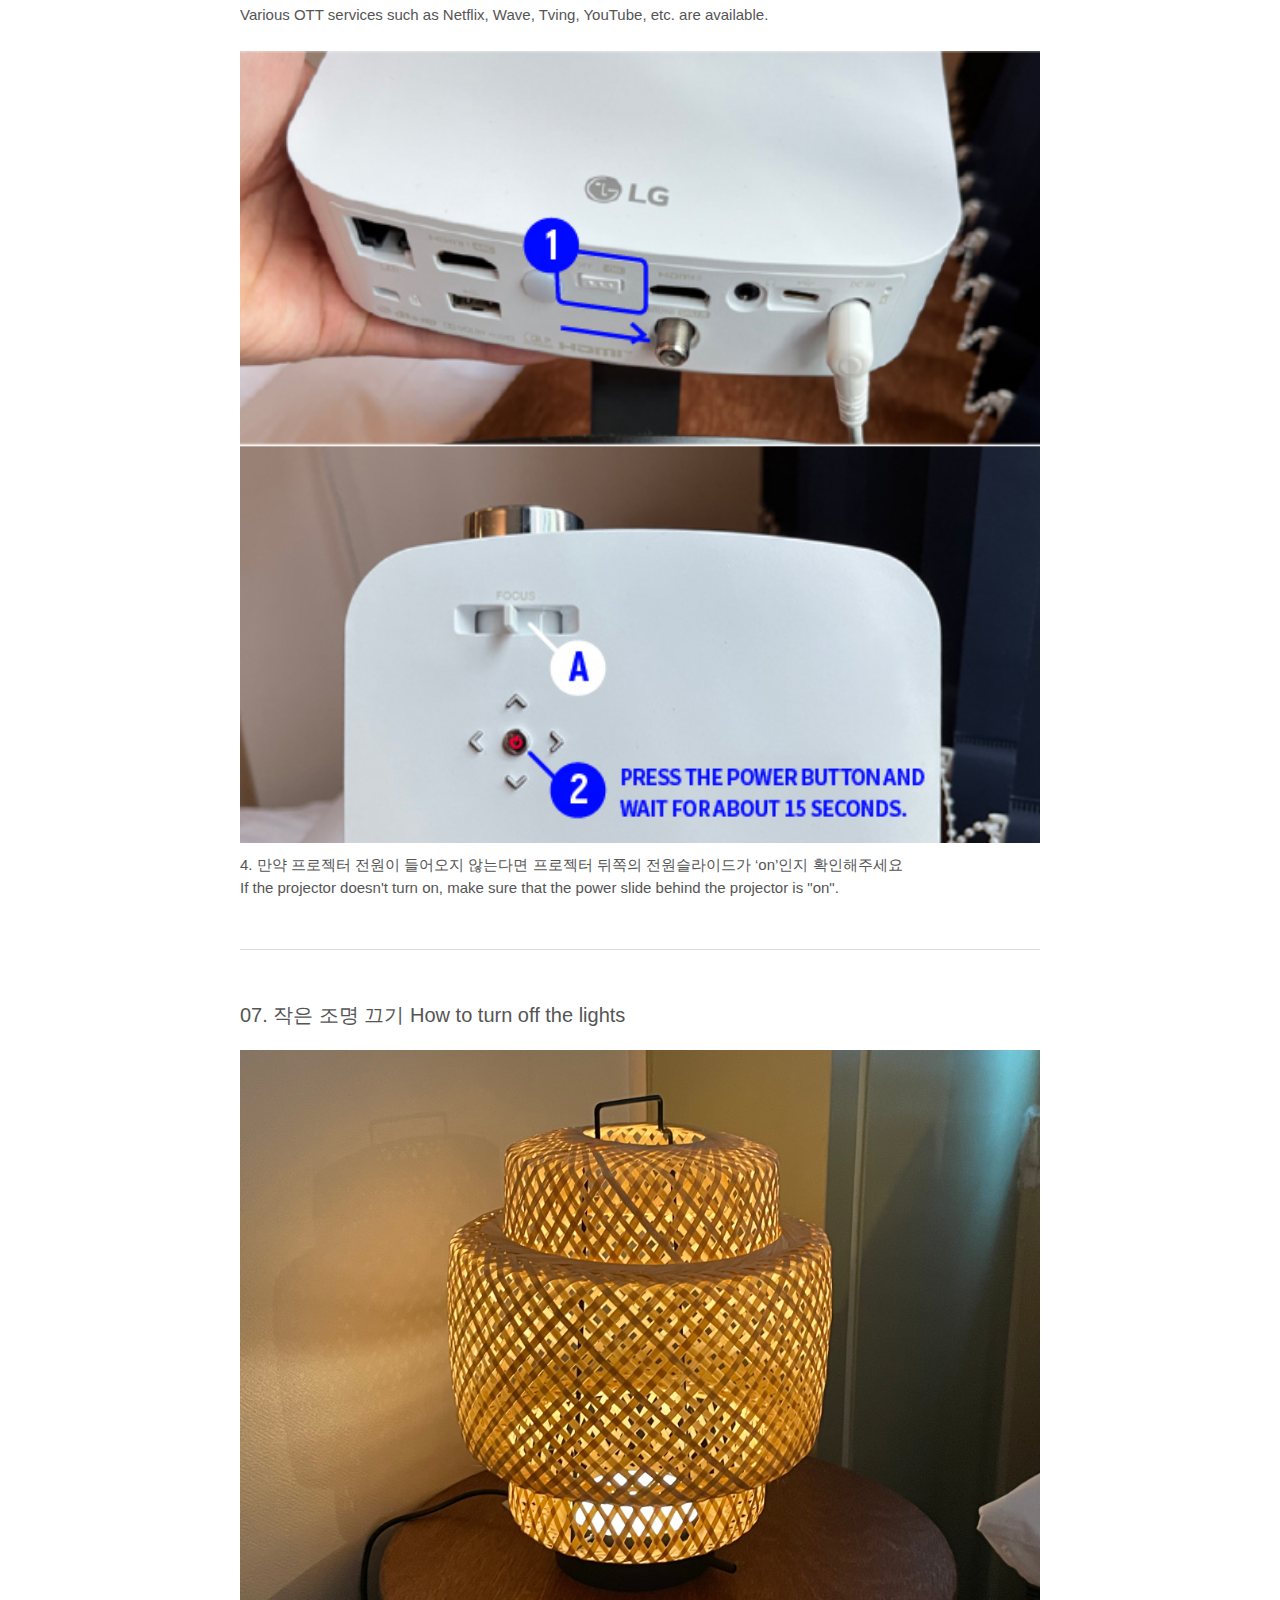
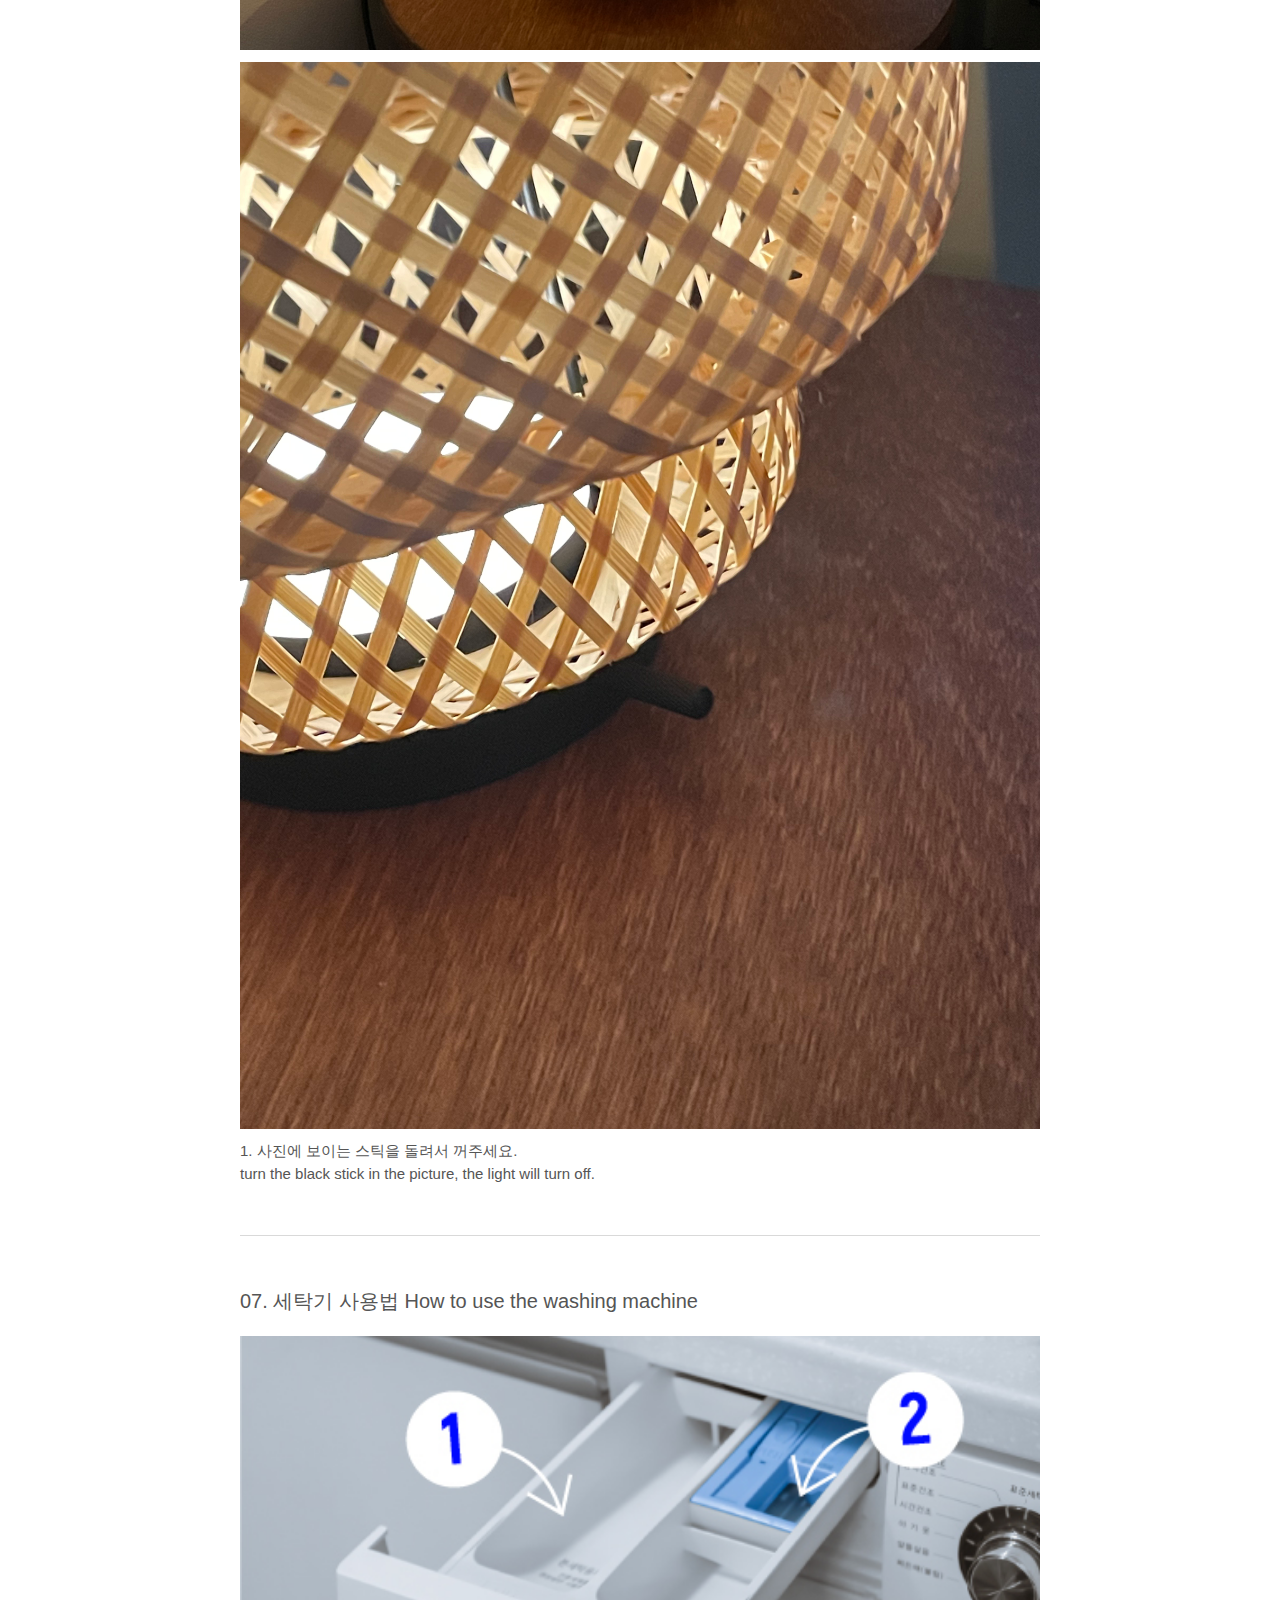
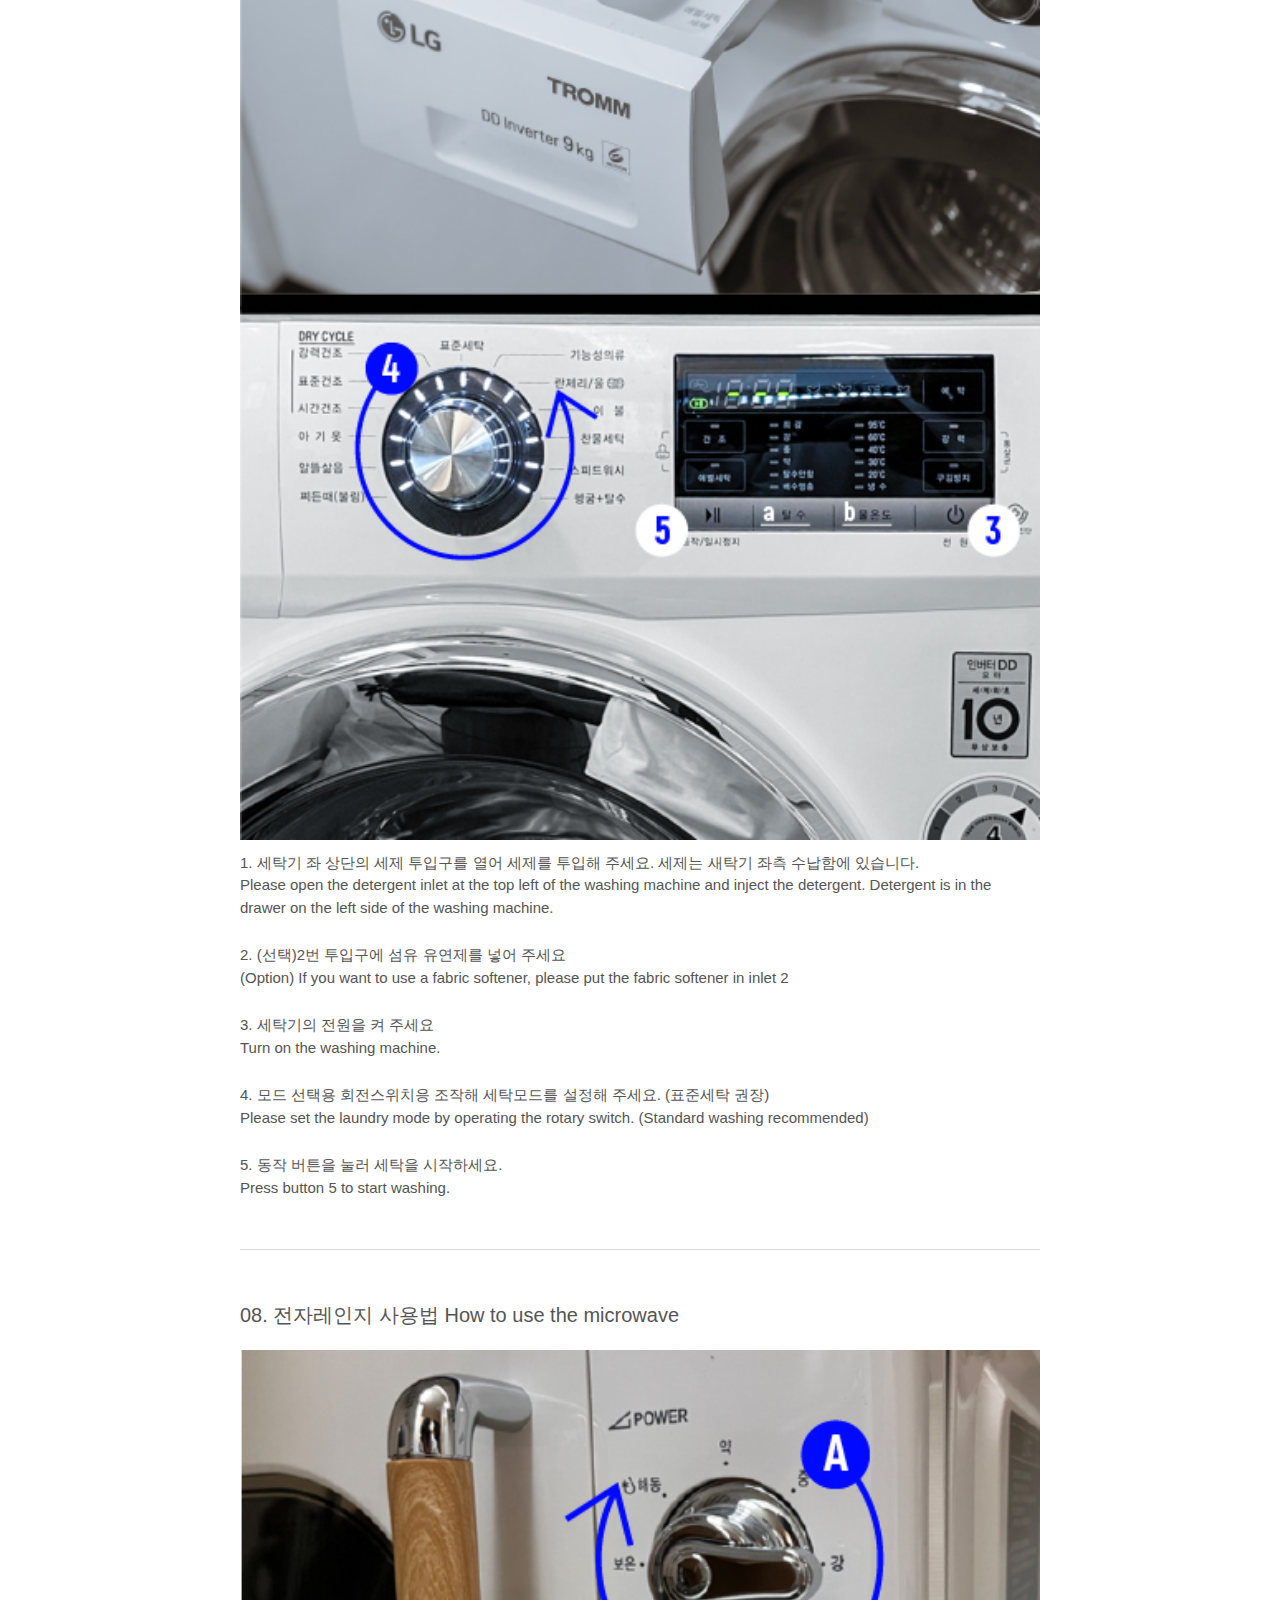
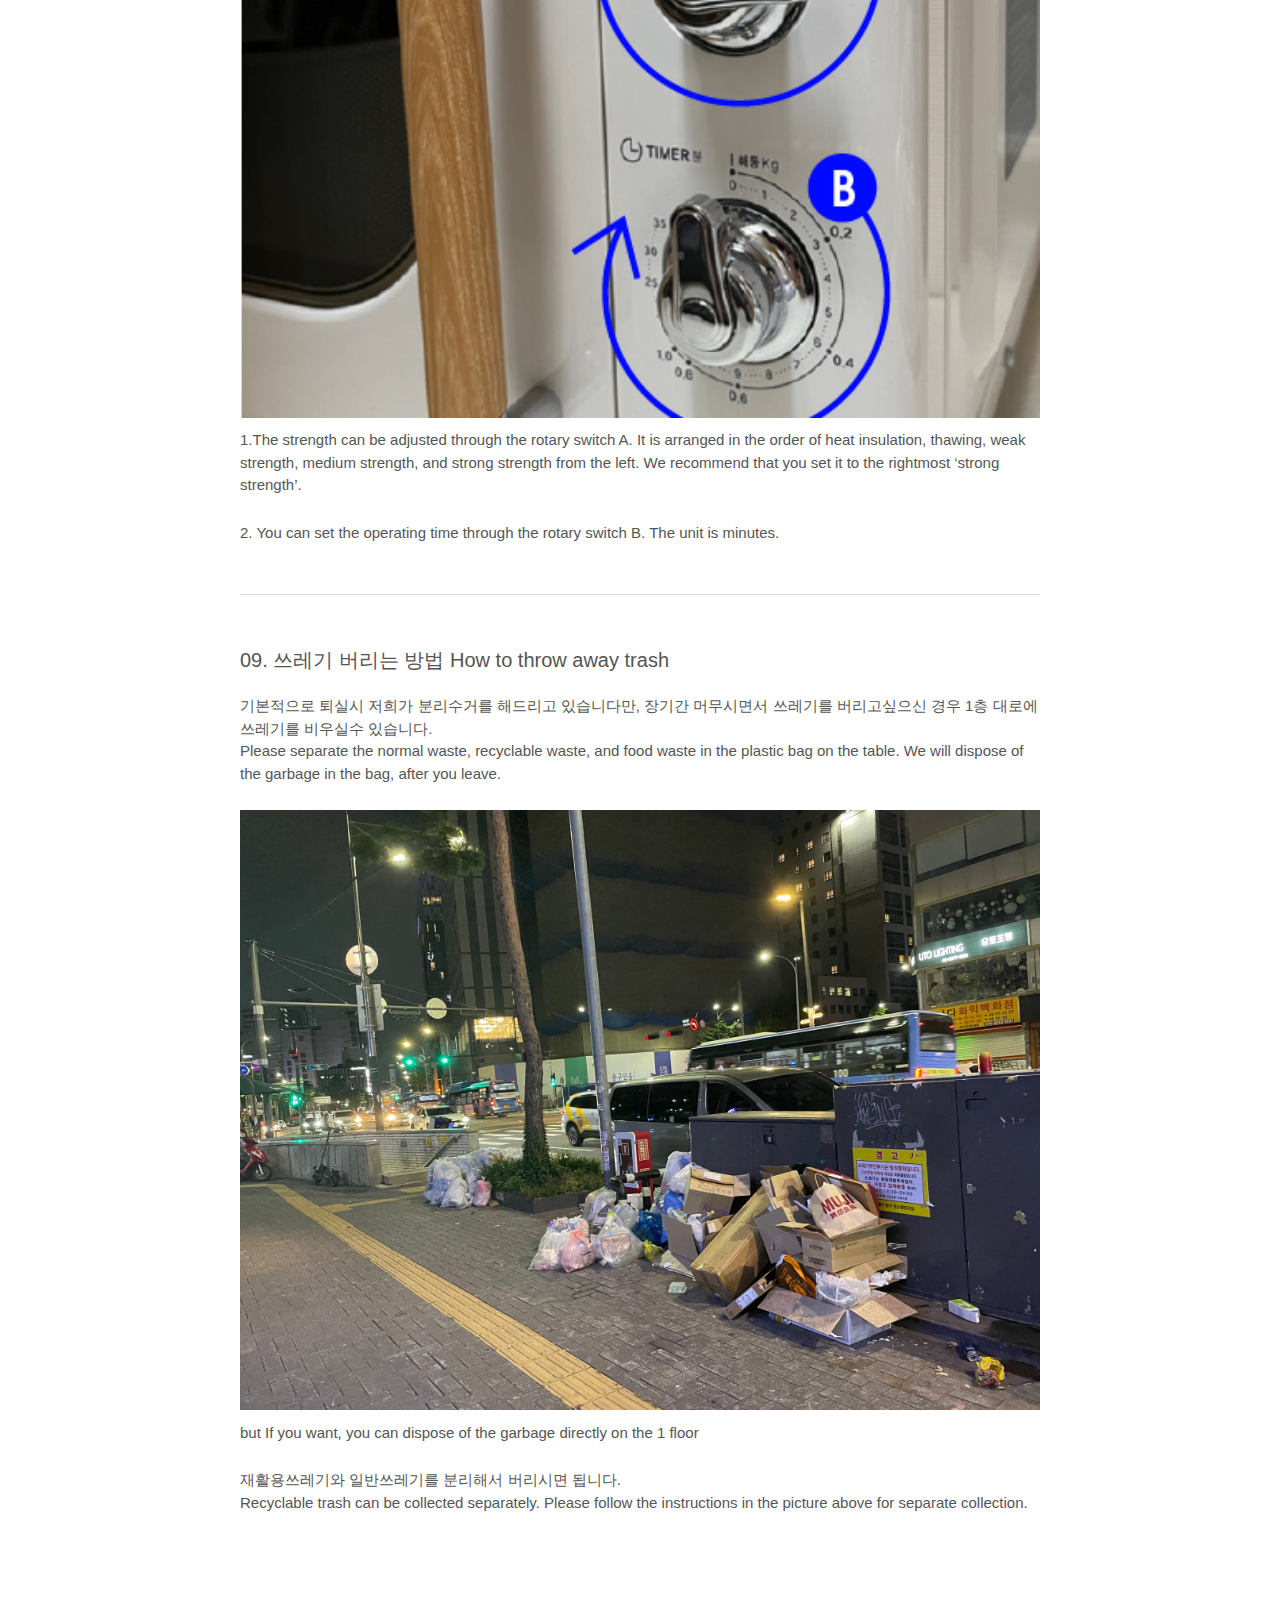
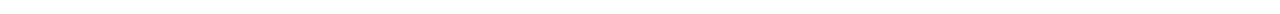
==== commit 1d9414df: "add" ====
--- a/index.html
+++ b/index.html
@@ -13,7 +13,7 @@
 </head>
 <body>
     <div class="container cont">
-        <p class="page_tit">ENGLISH FAQ</p>
+        <p class="page_tit">FAQ</p>
         <div id="tea">
             <p class="tit">01. 다도법 Oriental tea ceremony</p>
             <div class="video_wrap">
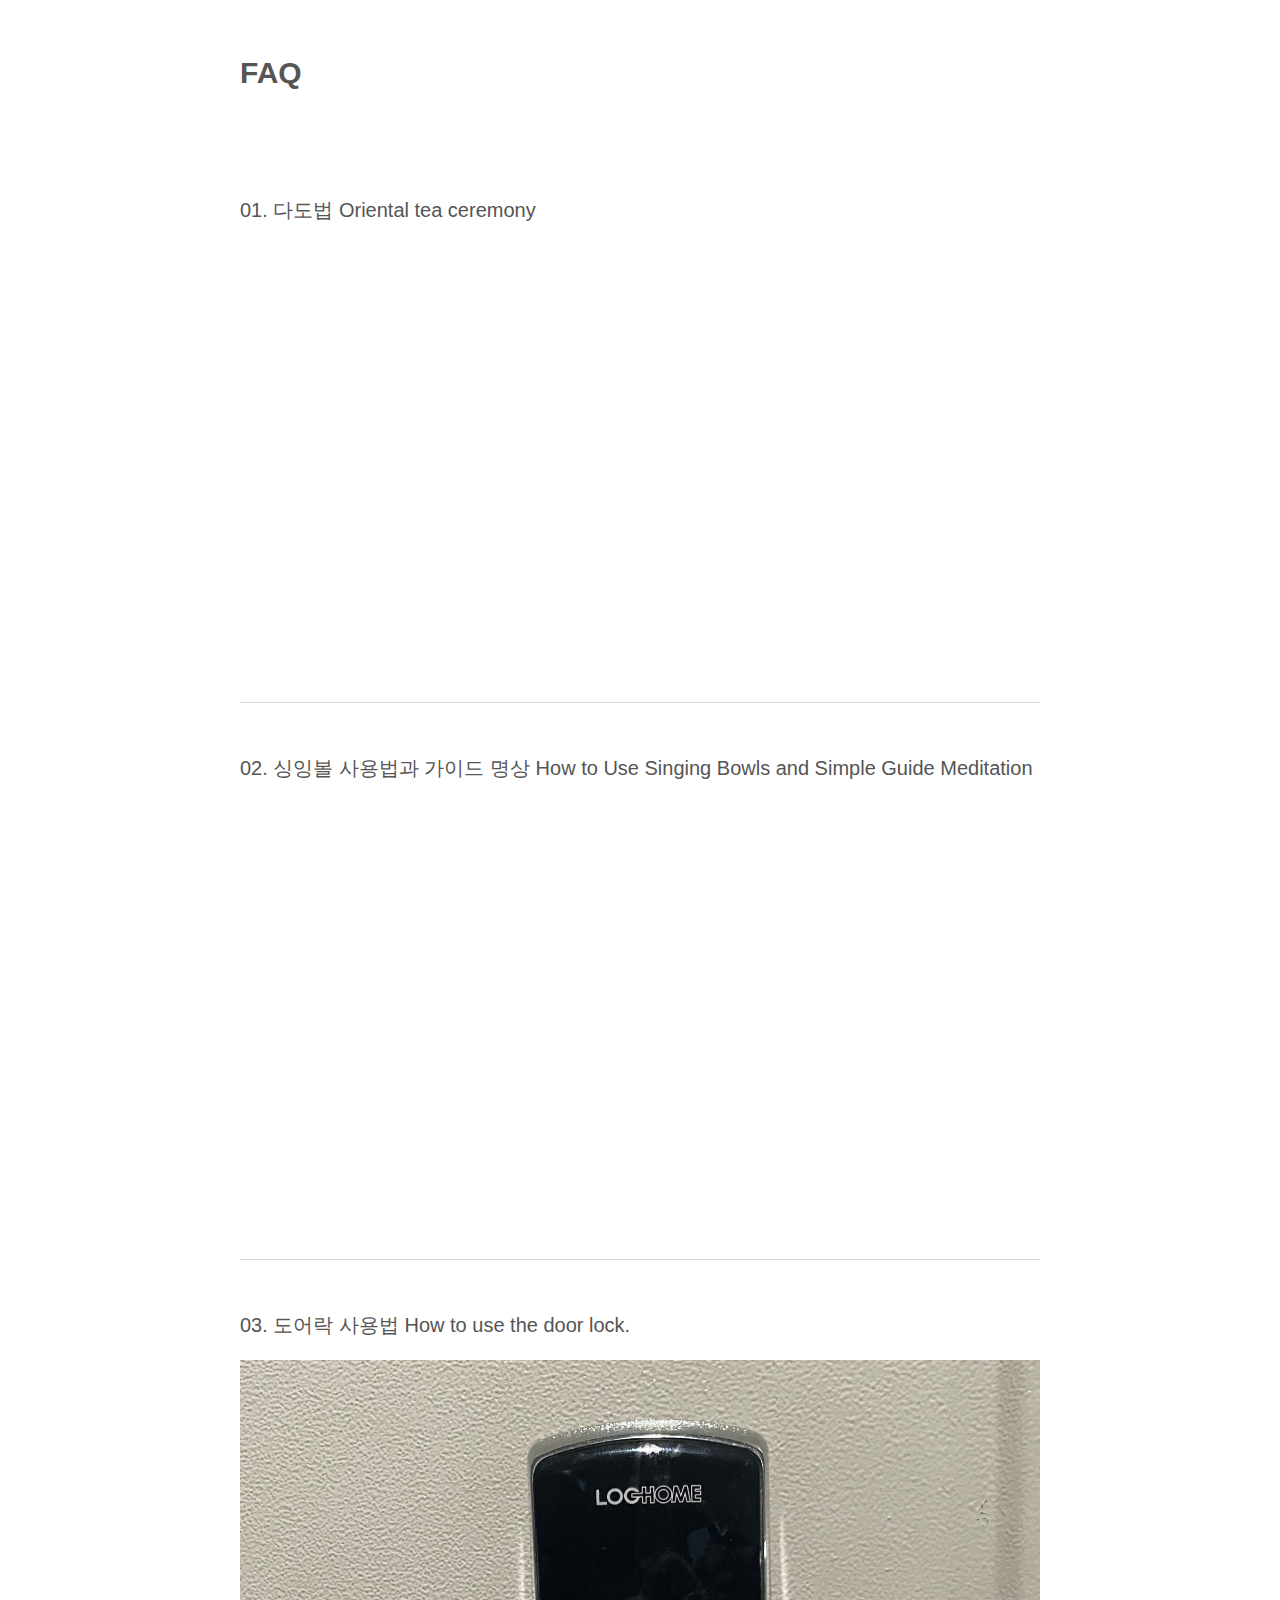
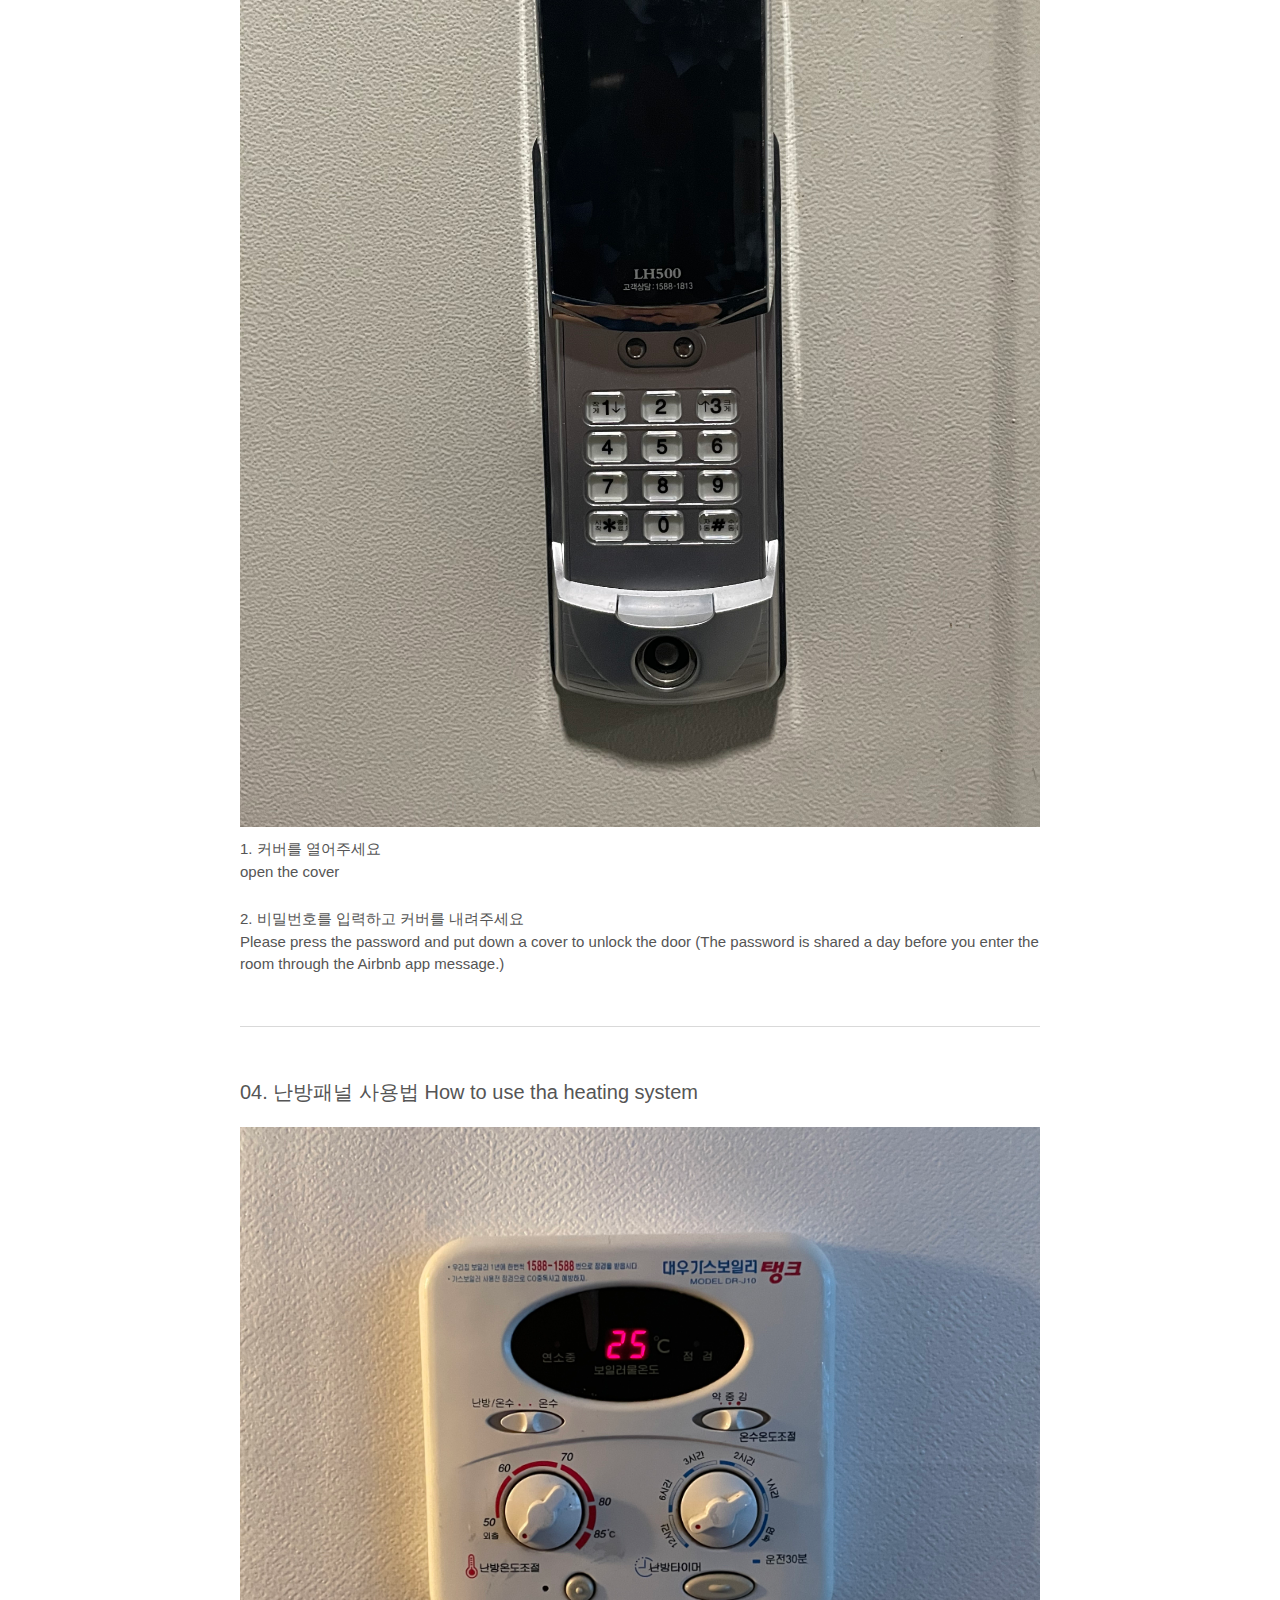
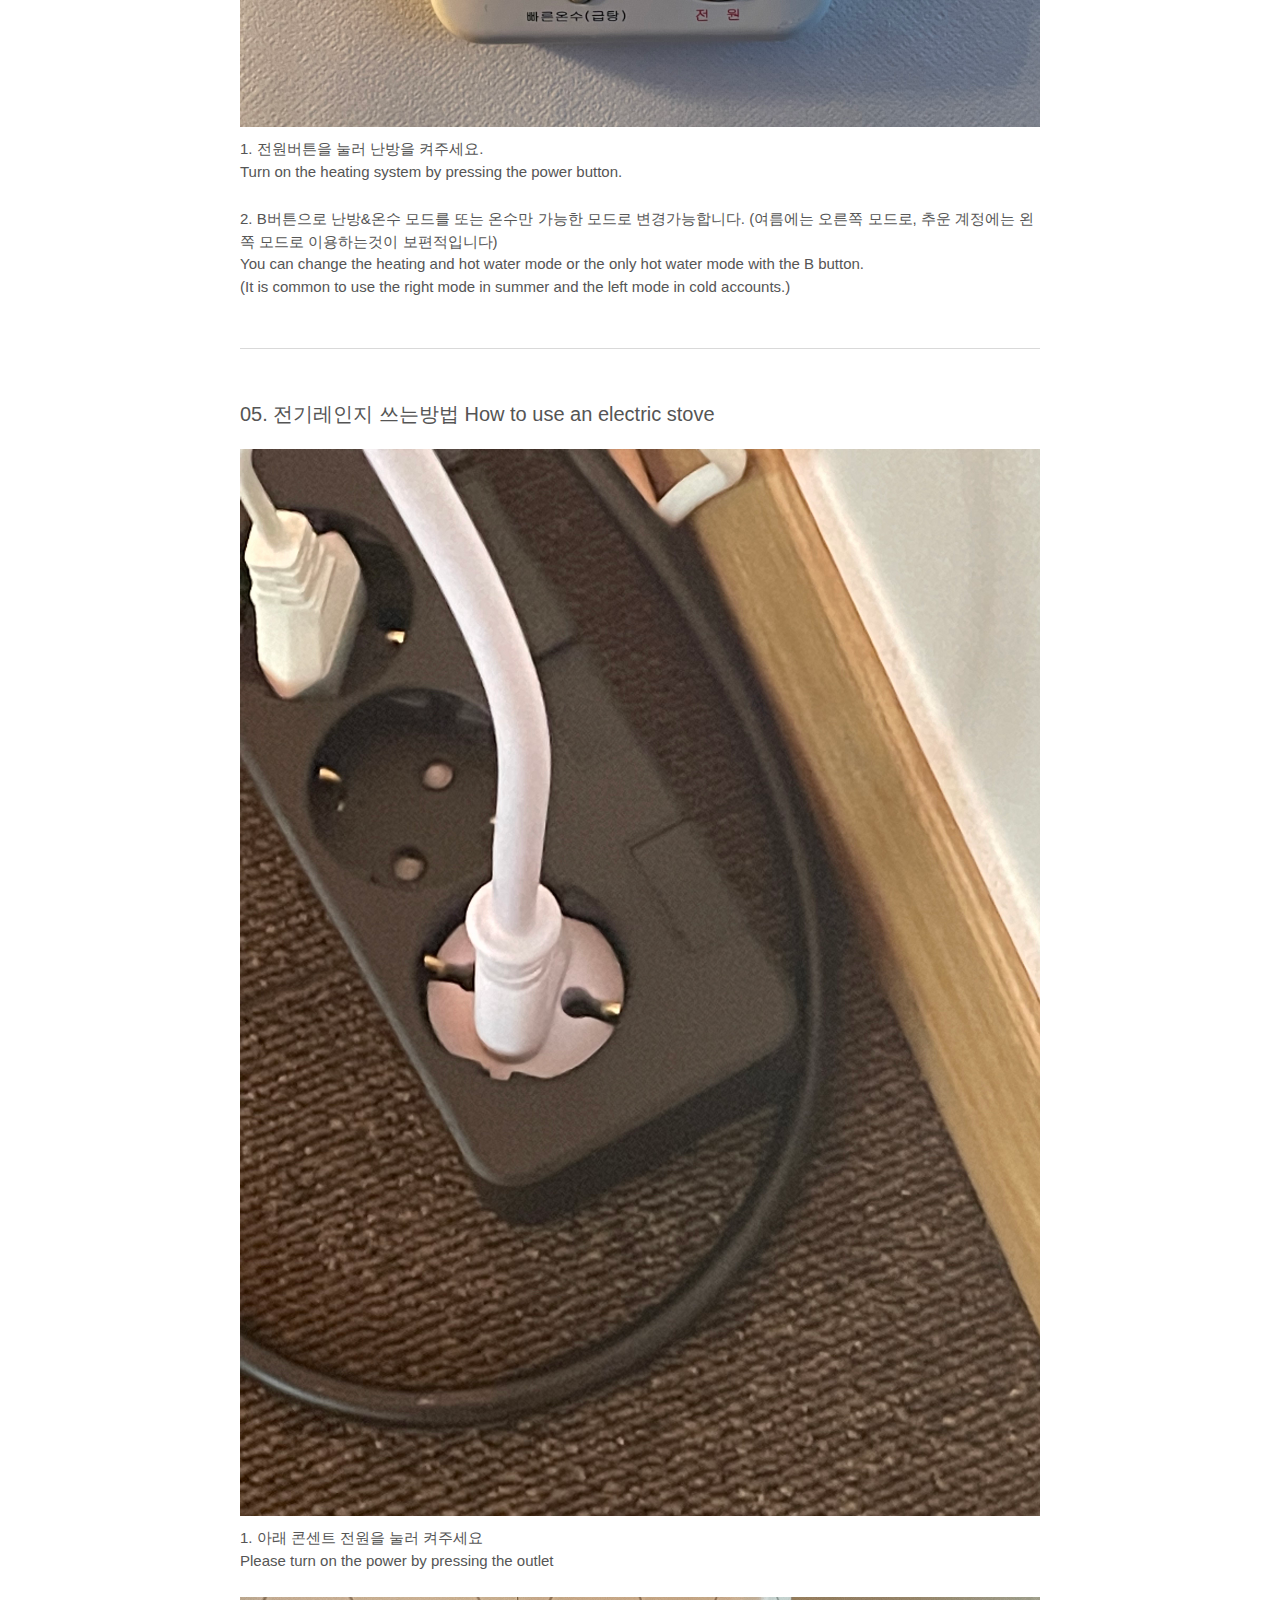
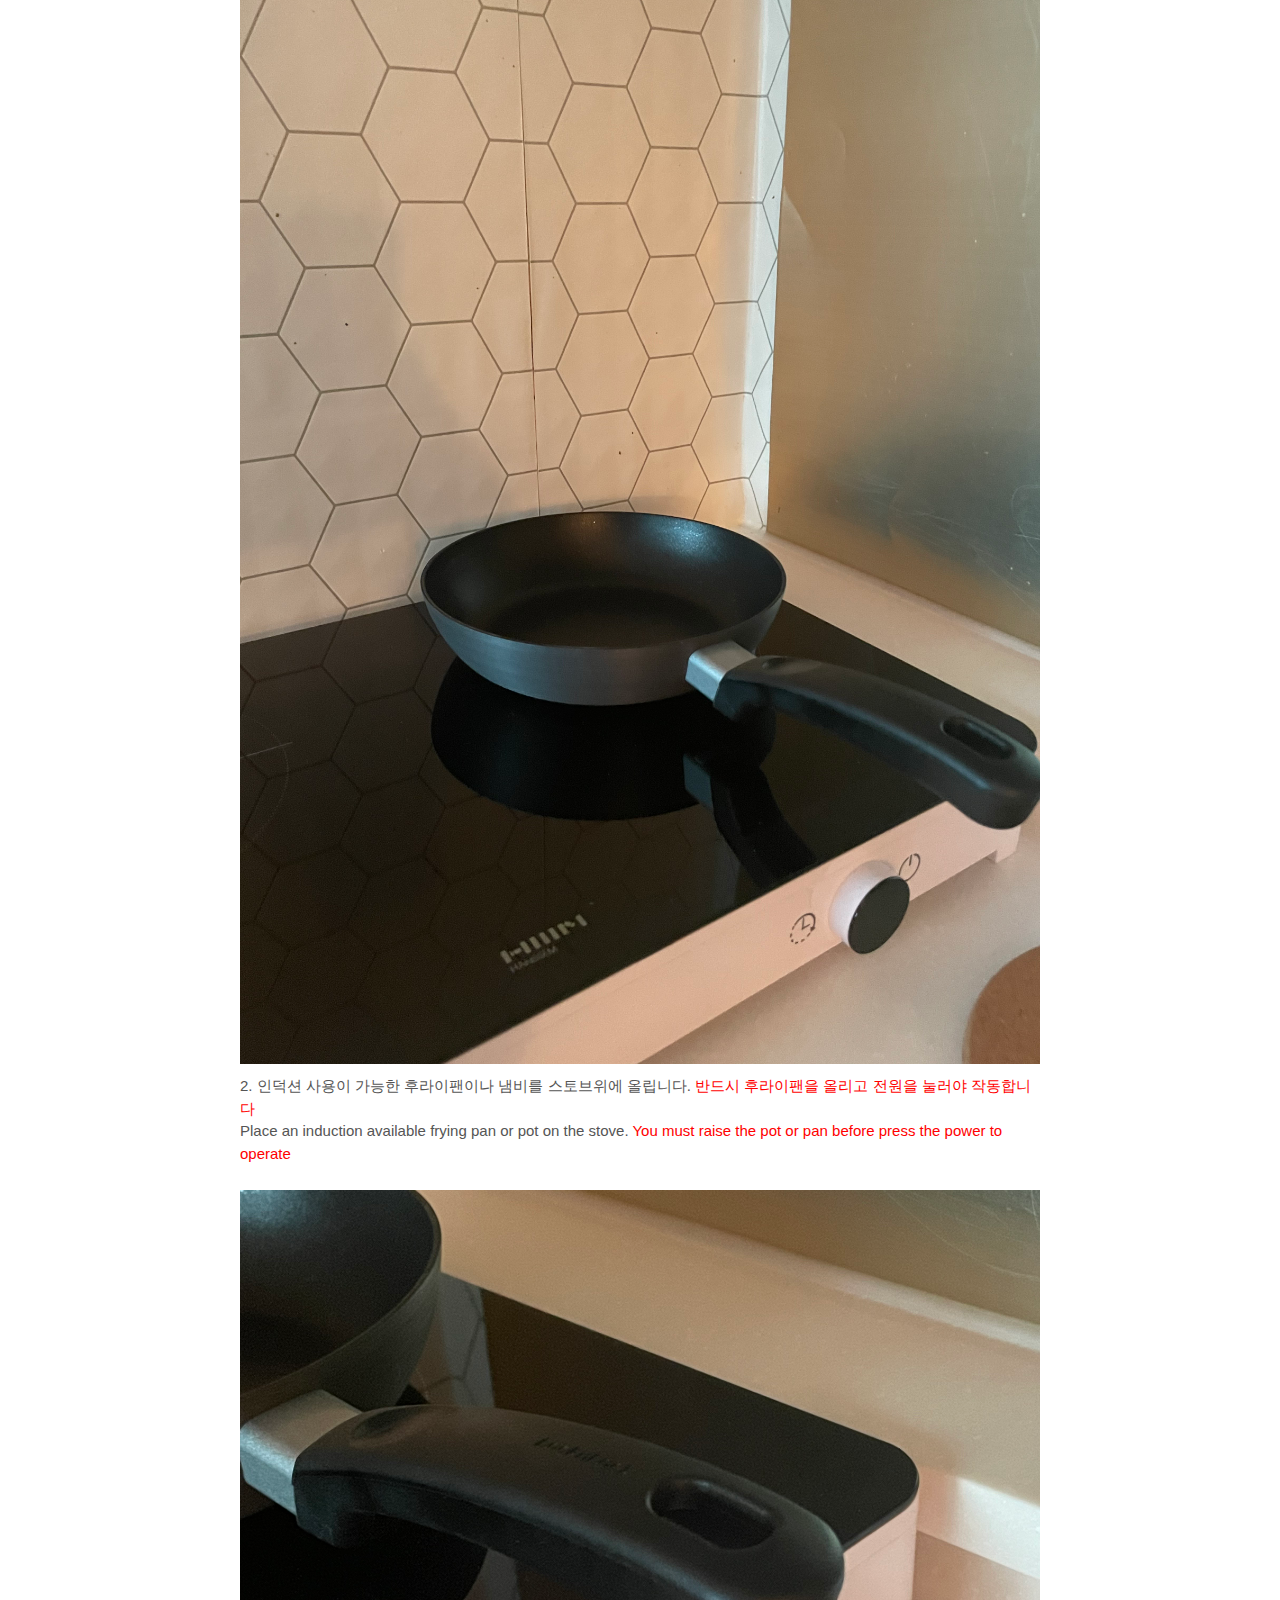
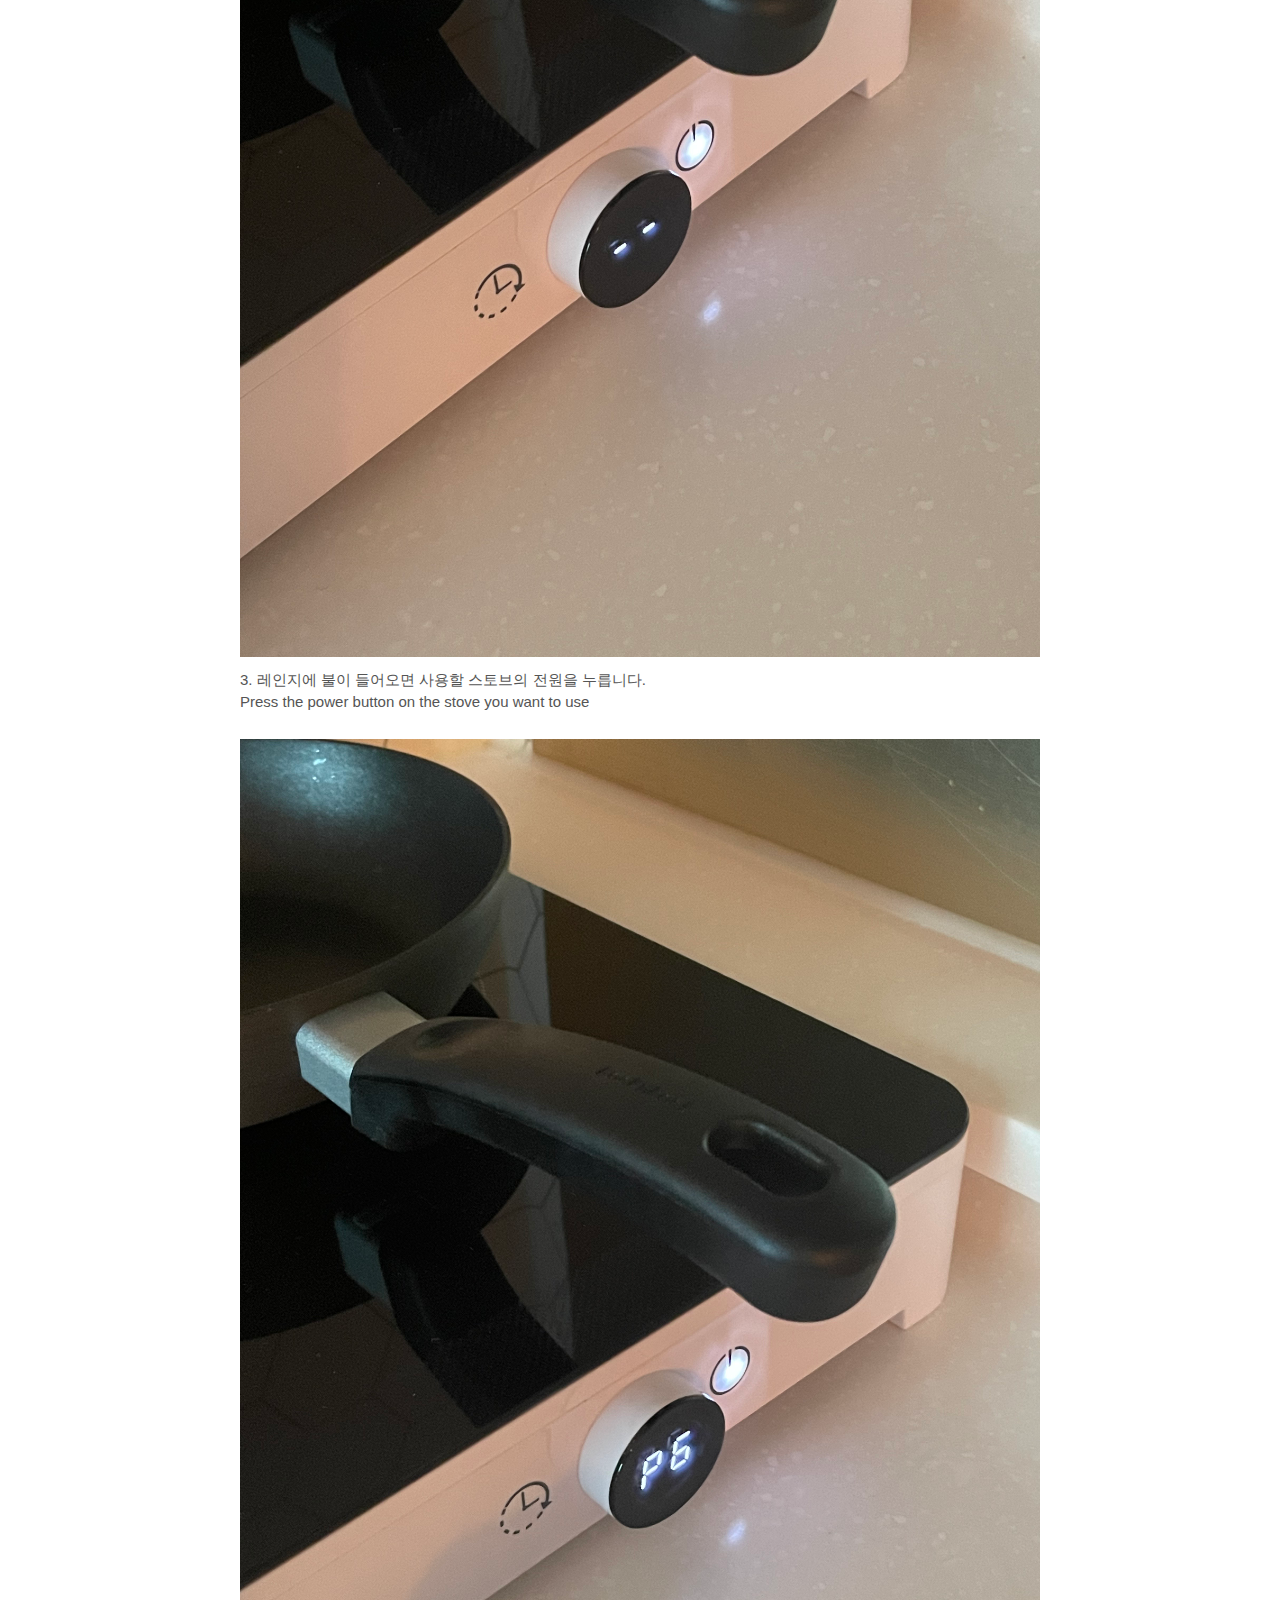
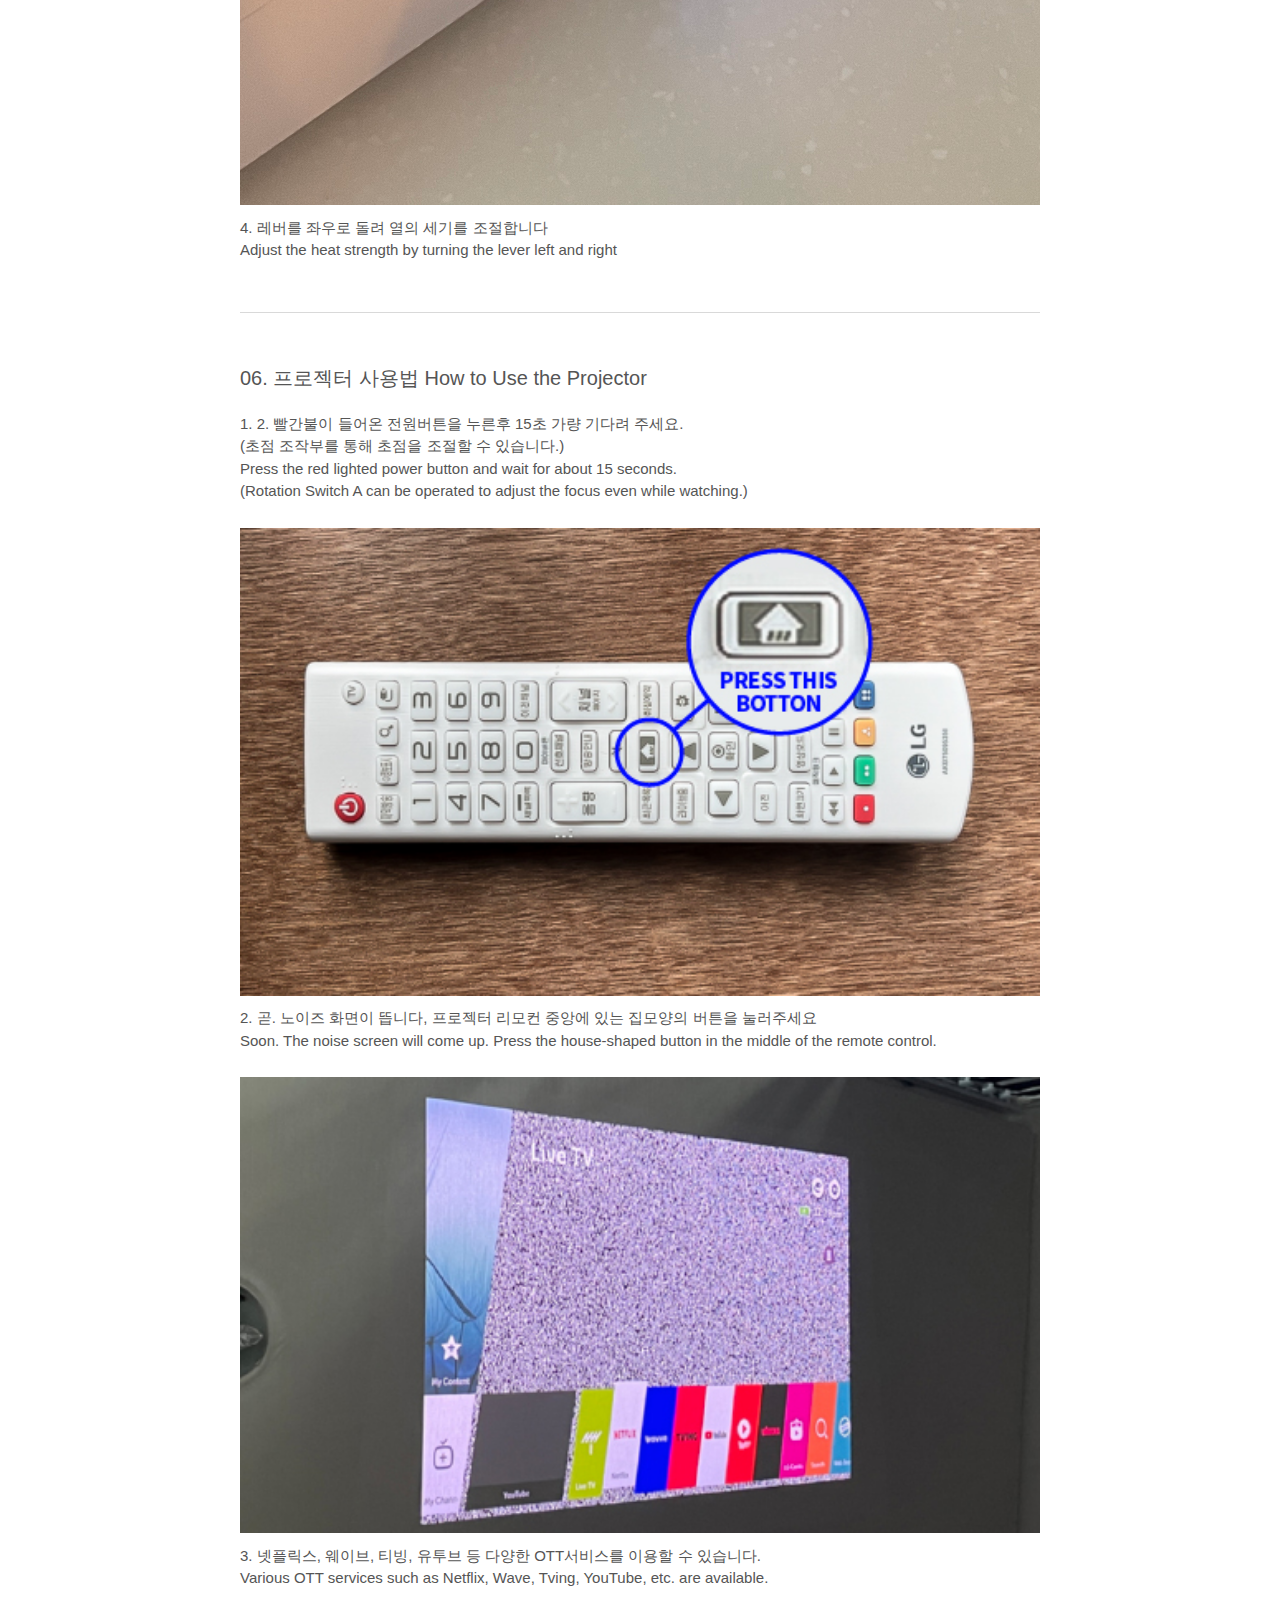
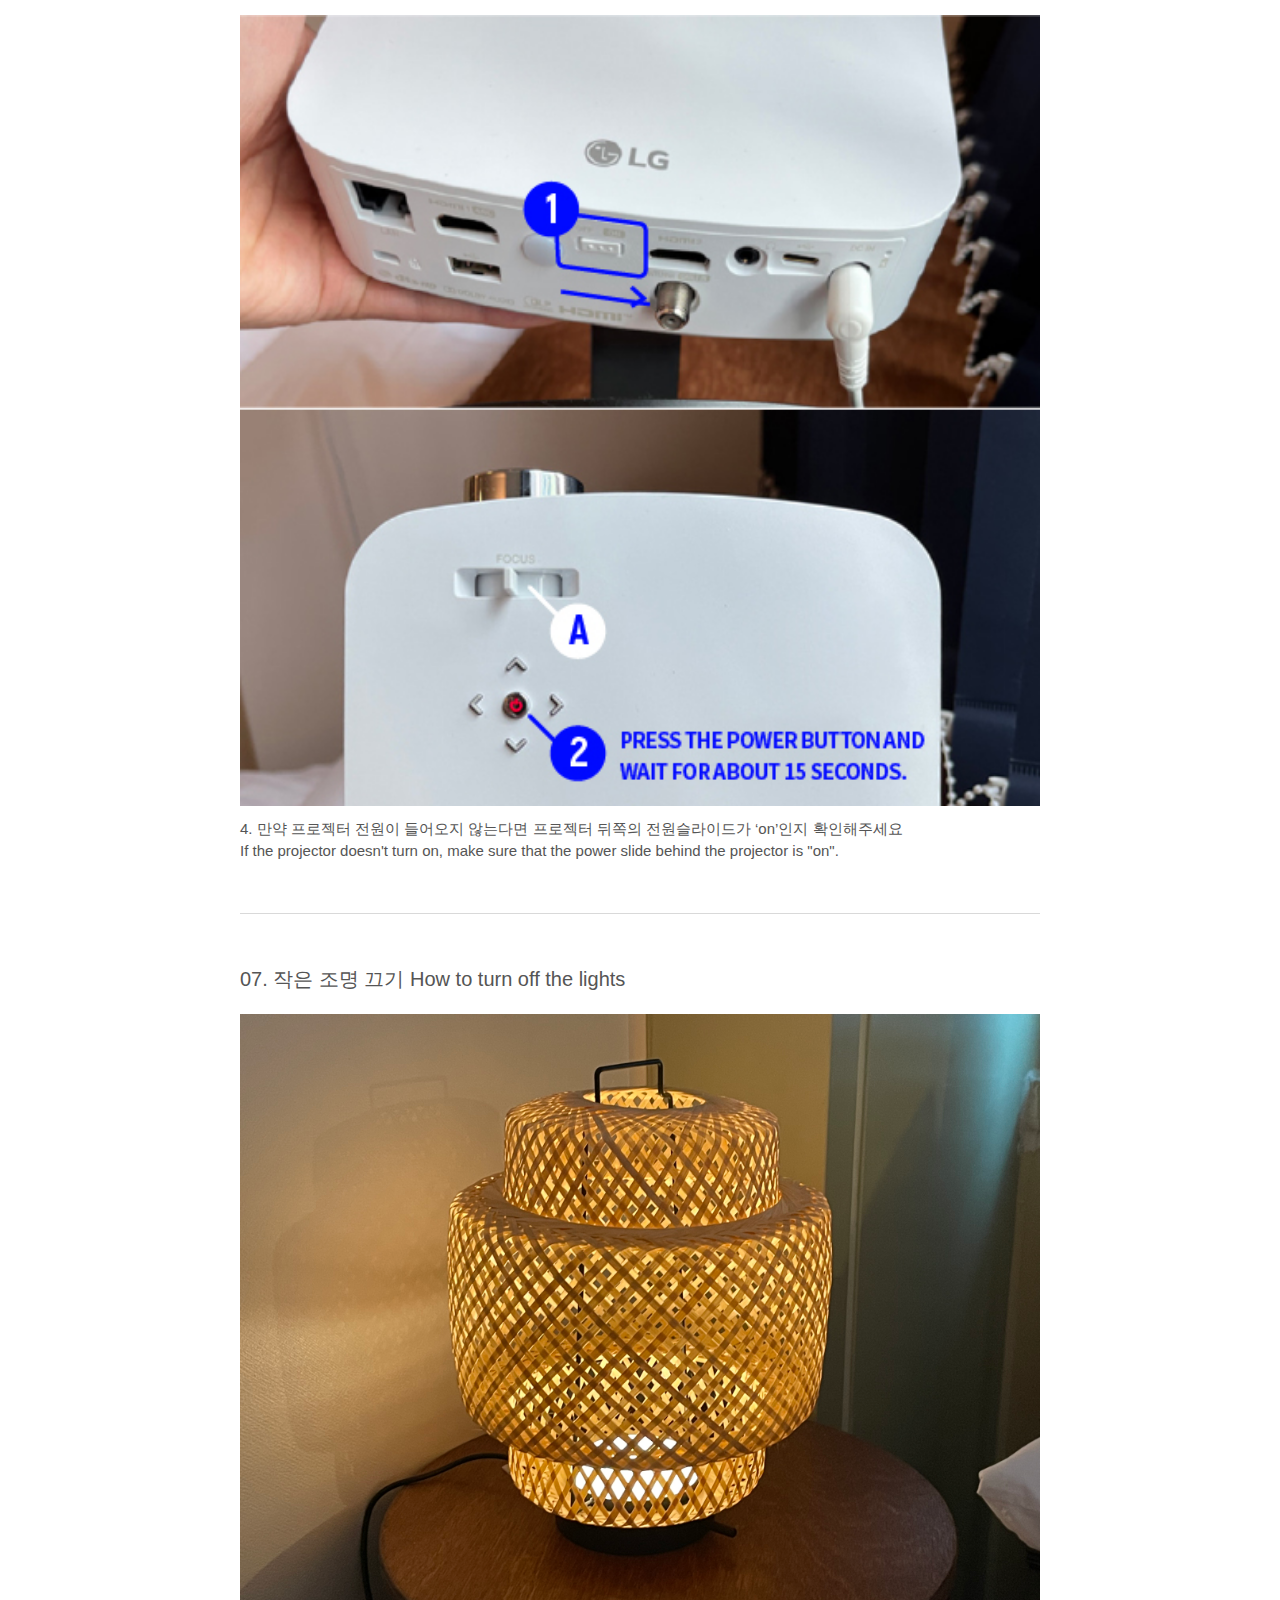
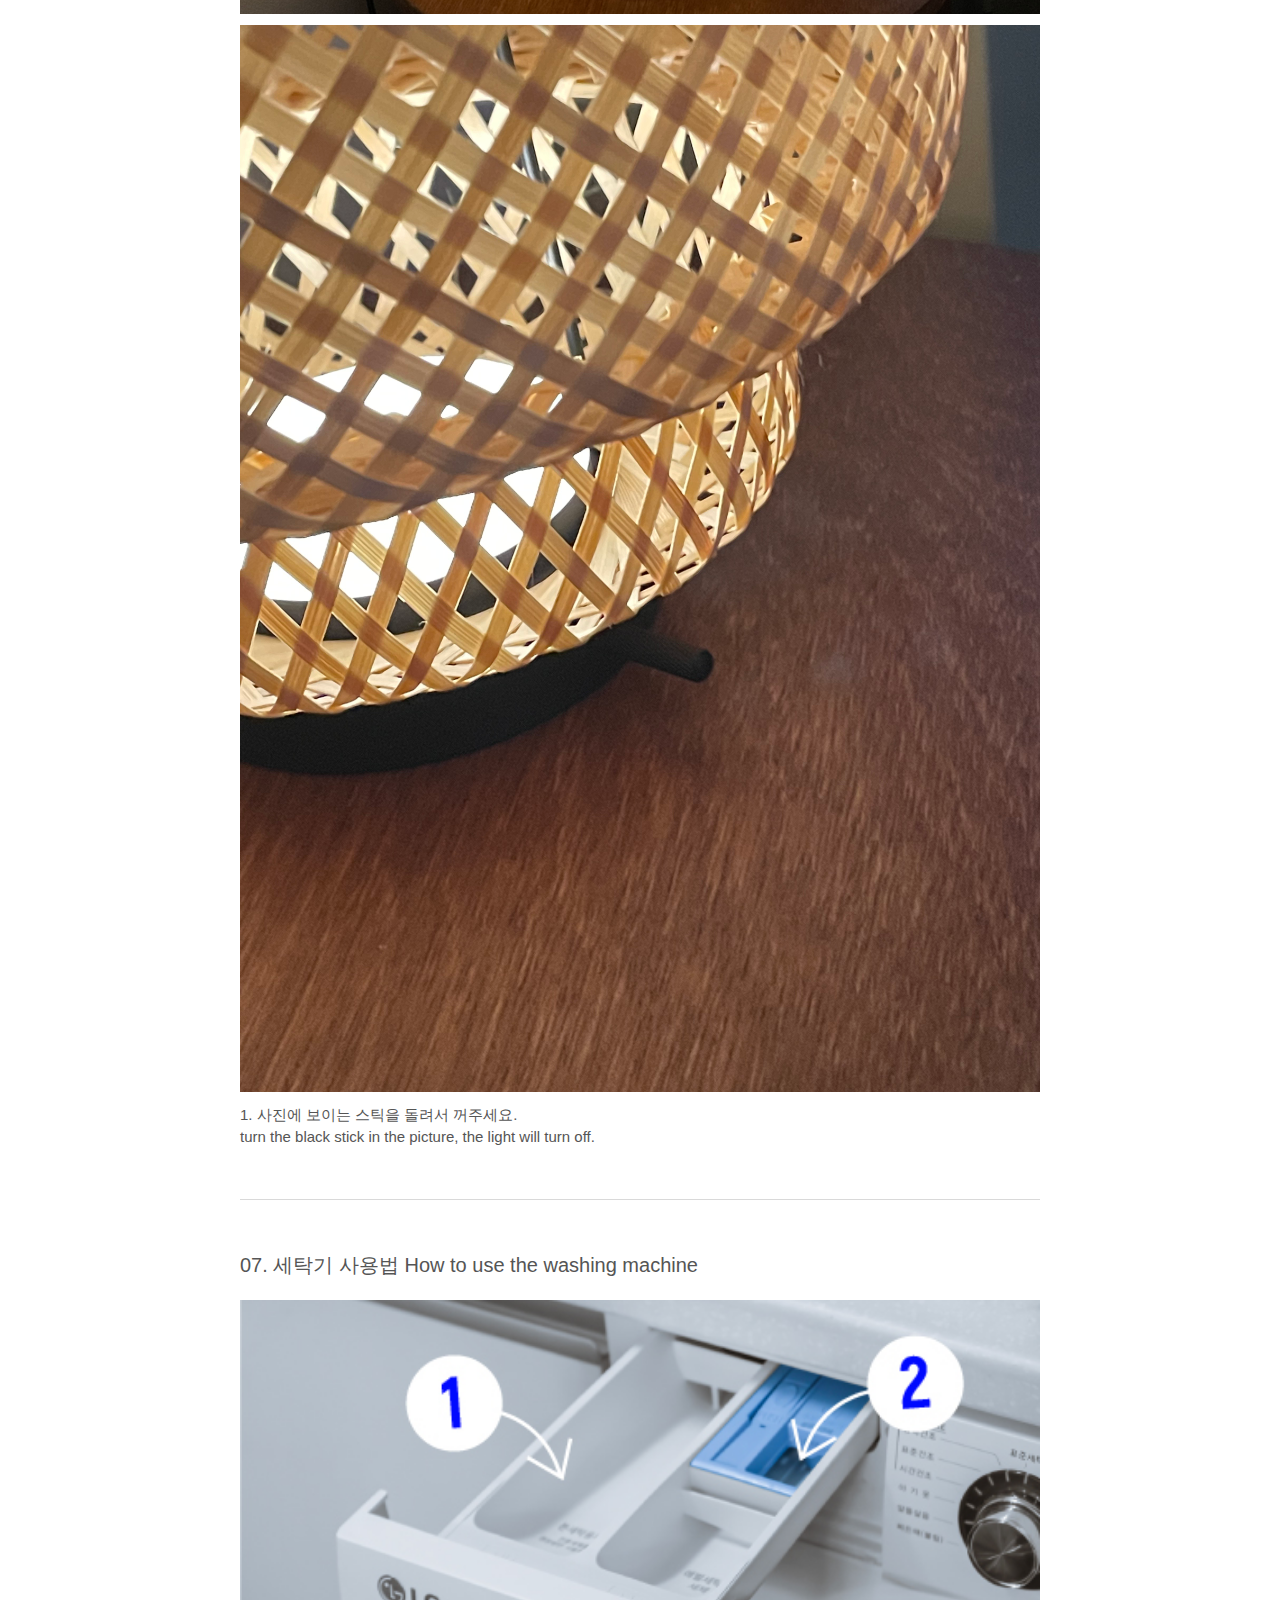
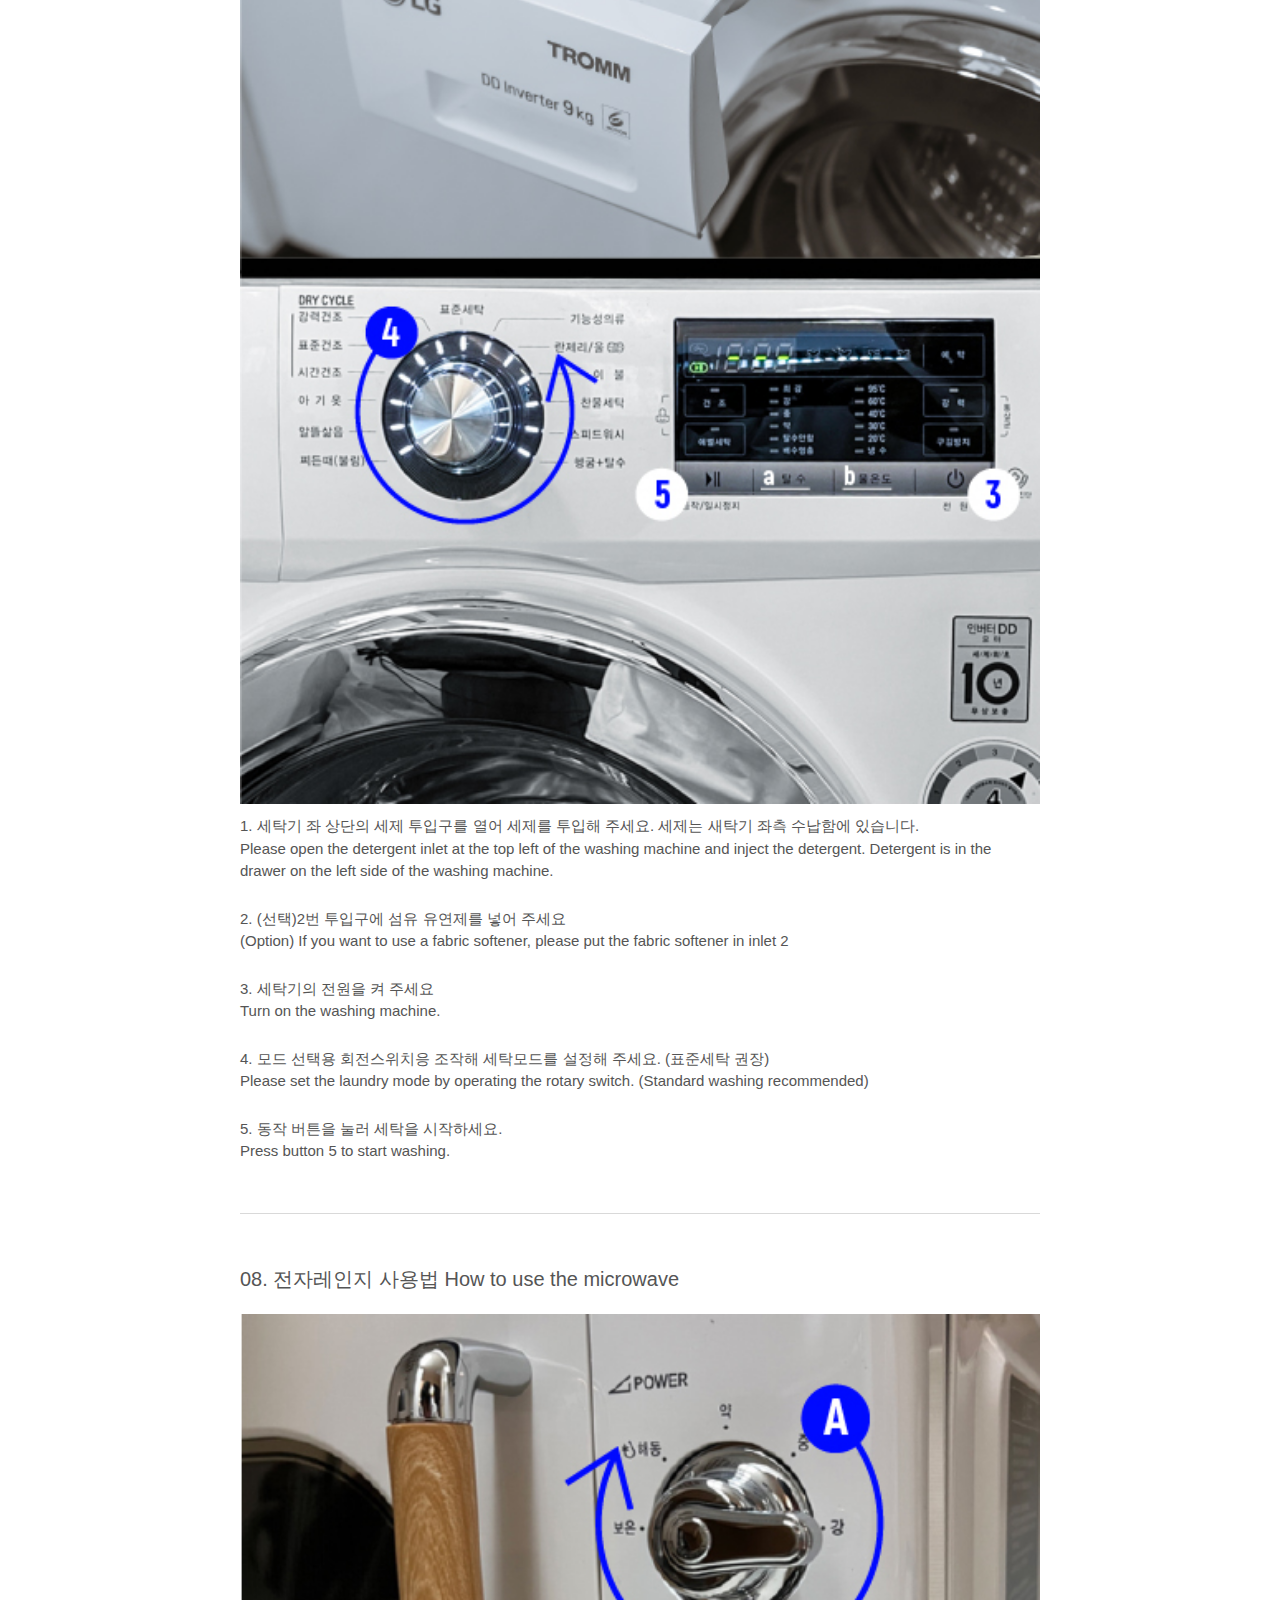
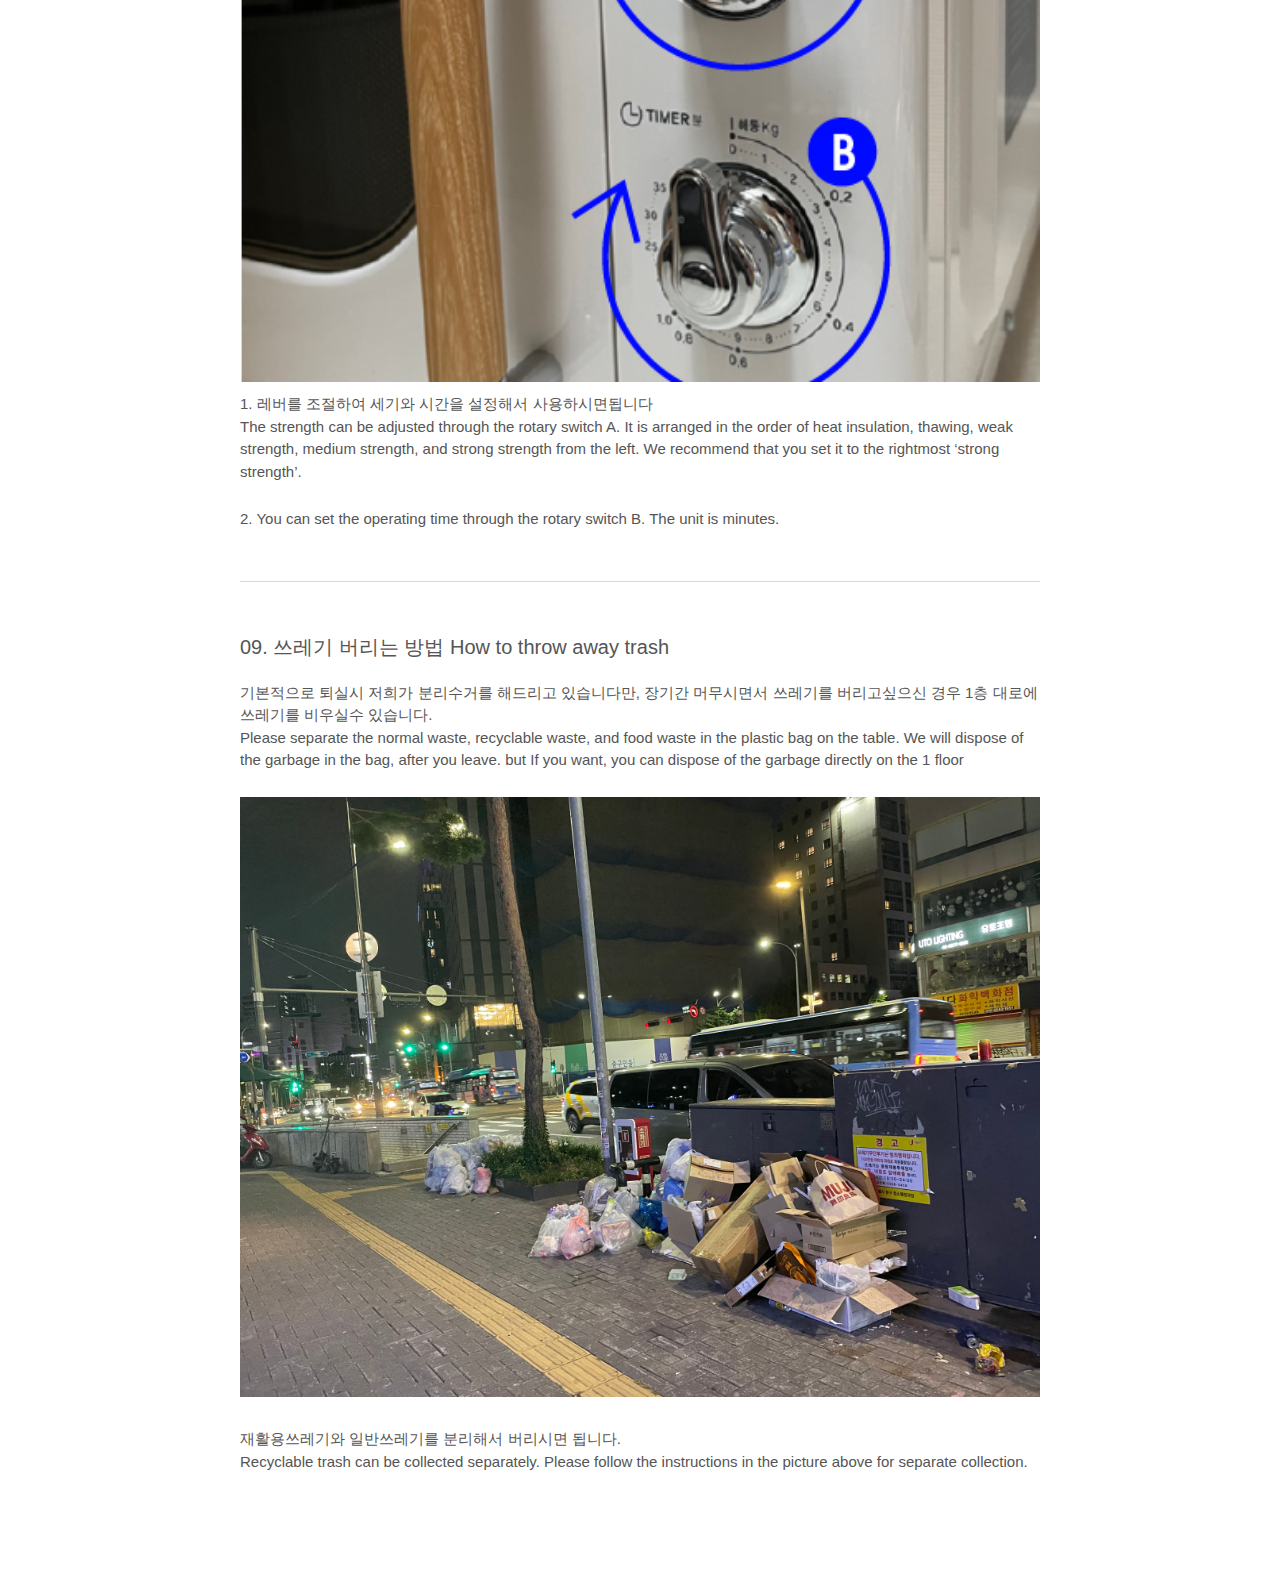
==== commit ef9fac06: "add" ====
--- a/index.html
+++ b/index.html
@@ -68,6 +68,50 @@
             </ul>
         </div>
 
+        <div id="stove">
+            <p class="tit">05. 전기레인지 쓰는방법 How to use an electric stove</p>
+           
+            <ul class="way">
+                <li> 
+                    <div class="img_wrap">
+                        <img src="resources/img/st1.jpg" width="100%"/>
+                    </div>
+                    1. 아래 콘센트 전원을 눌러 켜주세요
+                    <br>
+                    Please turn on the power by pressing the outlet
+                    <br>
+                </li>
+                <li>
+                    <div class="img_wrap">
+                        <img src="resources/img/st2.jpg" width="100%"/>
+                    </div>
+                    2. 인덕션 사용이 가능한 후라이팬이나 냄비를 스토브위에 올립니다.
+                    <span style="color:red">반드시 후라이팬을 올리고 전원을 눌러야 작동합니다</span>
+                    
+                    <br>
+                    Place an induction available frying pan or pot on the stove.
+                    <span style="color:red">You must raise the pot or pan before press the power to operate</span>
+                    
+                </li>
+                <li>
+                    <div class="img_wrap">
+                        <img src="resources/img/st3.jpg" width="100%"/>
+                    </div>
+                    3. 레인지에 불이 들어오면 사용할 스토브의 전원을 누릅니다.
+                    <br>
+                    Press the power button on the stove you want to use
+                </li>
+                <li>
+                    <div class="img_wrap">
+                        <img src="resources/img/st4.jpg" width="100%"/>
+                    </div>
+                    4. 레버를 좌우로 돌려 열의 세기를 조절합니다
+                    <br>
+                    Adjust the heat strength by turning the lever left and right
+                </li>
+            </ul>
+        </div>
+
         <div id="projector">
             <p class="tit">06. 프로젝터 사용법 How to Use the Projector</p>
            
@@ -116,7 +160,8 @@
                     <div class="img_wrap">
                         <img src="resources/img/en-lamp2.jpg" width="100%"/>
                     </div>
-                    1.  사진에 보이는 스틱을 돌려서 꺼주세요. <br>turn the black stick in the picture, the light will turn off.
+                    1.  사진에 보이는 스틱을 돌려서 꺼주세요. 
+                    <br>turn the black stick in the picture, the light will turn off.
                 </li>
             </ul>
         </div>
@@ -133,10 +178,12 @@
                     Please open the detergent inlet at the top left of the washing machine and inject the detergent. Detergent is in the drawer on the left side of the washing machine.
                 </li>
                 <li>
-                    2. (선택)2번 투입구에 섬유 유연제를 넣어 주세요 <br>(Option) If you want to use a fabric softener, please put the fabric softener in inlet 2
-                </li>
-                <li>
-                    3. 세탁기의 전원을 켜 주세요 <br>Turn on the washing machine.
+                    2. (선택)2번 투입구에 섬유 유연제를 넣어 주세요 
+                    <br>(Option) If you want to use a fabric softener, please put the fabric softener in inlet 2
+                </li>
+                <li>
+                    3. 세탁기의 전원을 켜 주세요 
+                    <br>Turn on the washing machine.
                 </li>
                 <li>4. 모드 선택용 회전스위치응 조작해 세탁모드를 설정해 주세요. (표준세탁 권장) <br>
                     Please set the laundry mode by operating the rotary switch. (Standard washing recommended)
@@ -155,7 +202,8 @@
                     <div class="img_wrap">
                         <img src="resources/img/en-09-1.jpg" width="100%"/>
                     </div>
-                    1.The strength can be adjusted through the rotary switch A.
+                    1. 레버를 조절하여 세기와 시간을 설정해서 사용하시면됩니다
+                    <br>The strength can be adjusted through the rotary switch A.
                     It is arranged in the order of heat insulation, thawing, weak strength, medium strength,
                     and strong strength from the left.
                     We recommend that you set it to the rightmost ‘strong strength’.
@@ -177,12 +225,12 @@
                     Please separate the normal waste, recyclable waste,
                     and food waste in the plastic bag on the table.
                     We will dispose of the garbage in the bag, after you leave. 
+                    but If you want, you can dispose of the garbage directly on the 1 floor
                 </li>
                 <li>
                     <div class="img_wrap">
                         <img src="resources/img/en-10-1.jpg" width="100%"/>
                     </div>
-                    but If you want, you can dispose of the garbage directly on the 1 floor
                 </li>
                 <li>
                     재활용쓰레기와 일반쓰레기를 분리해서 버리시면 됩니다. <br>
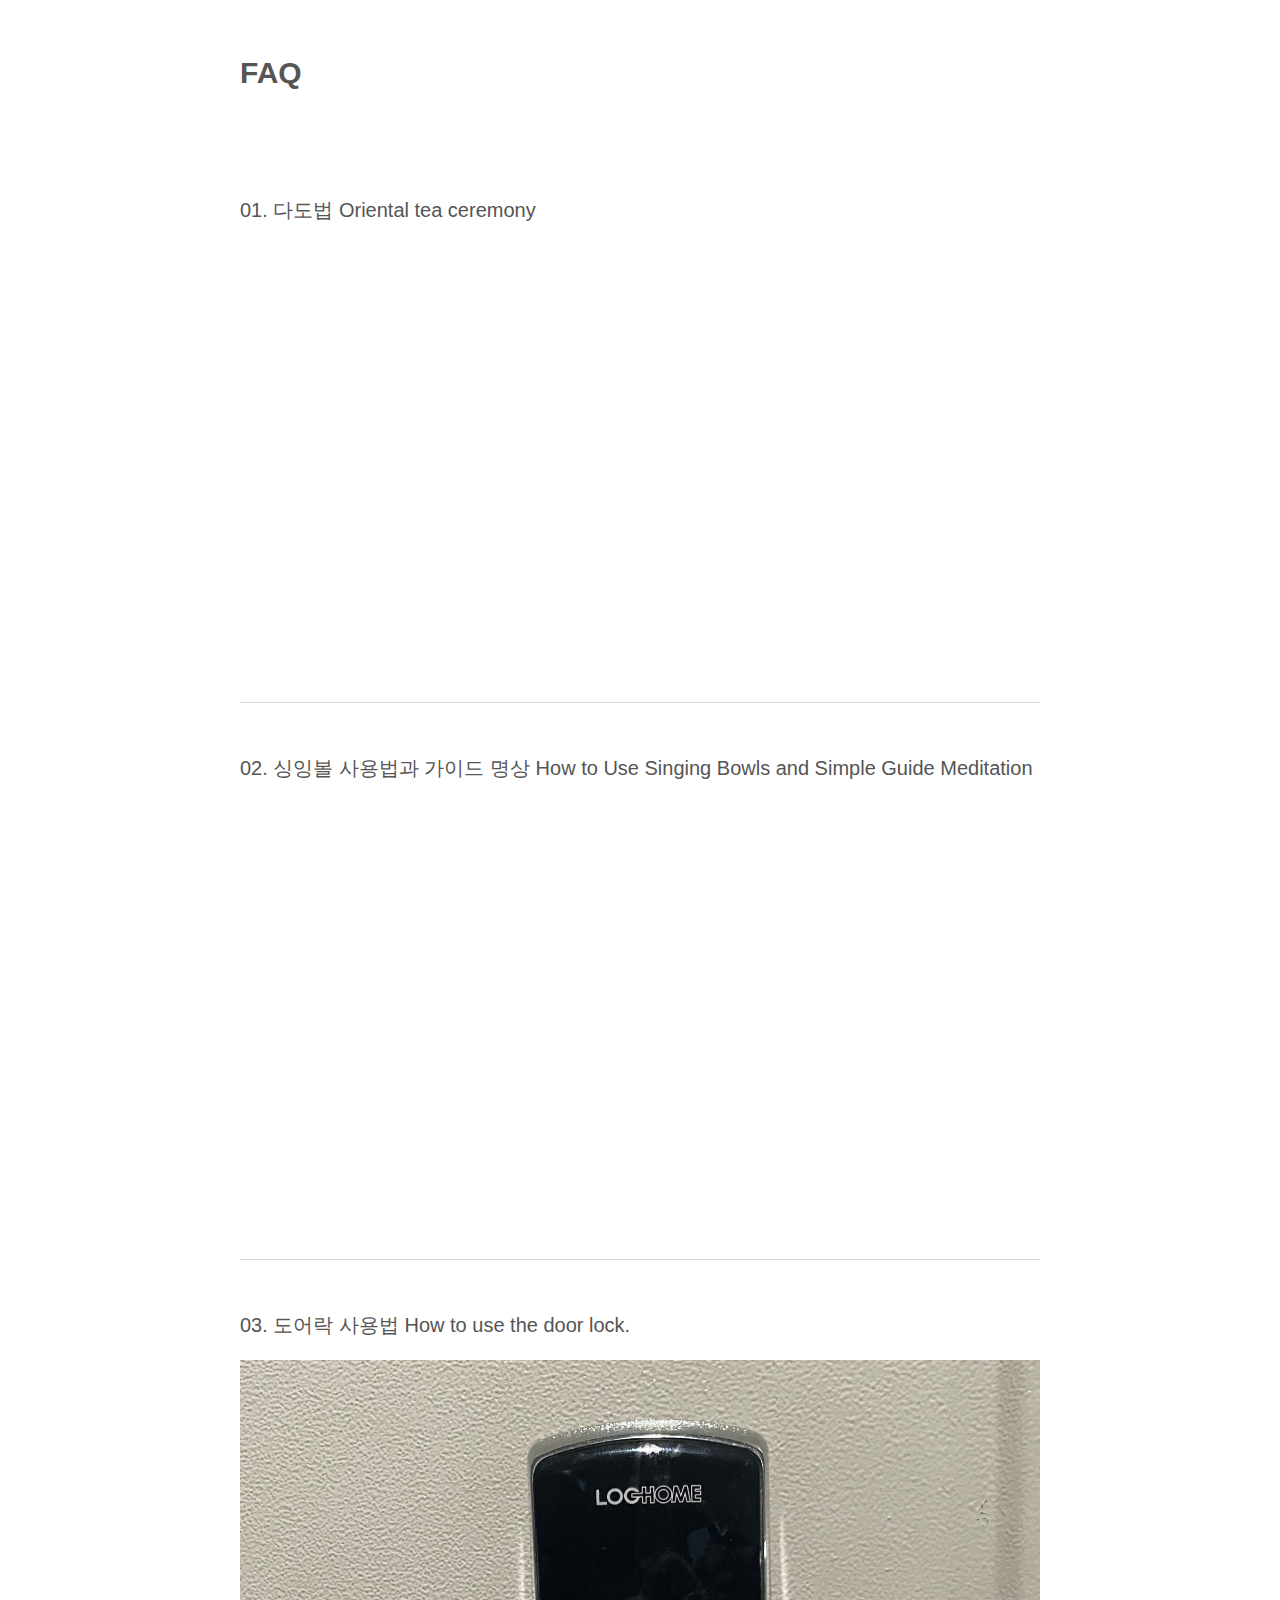
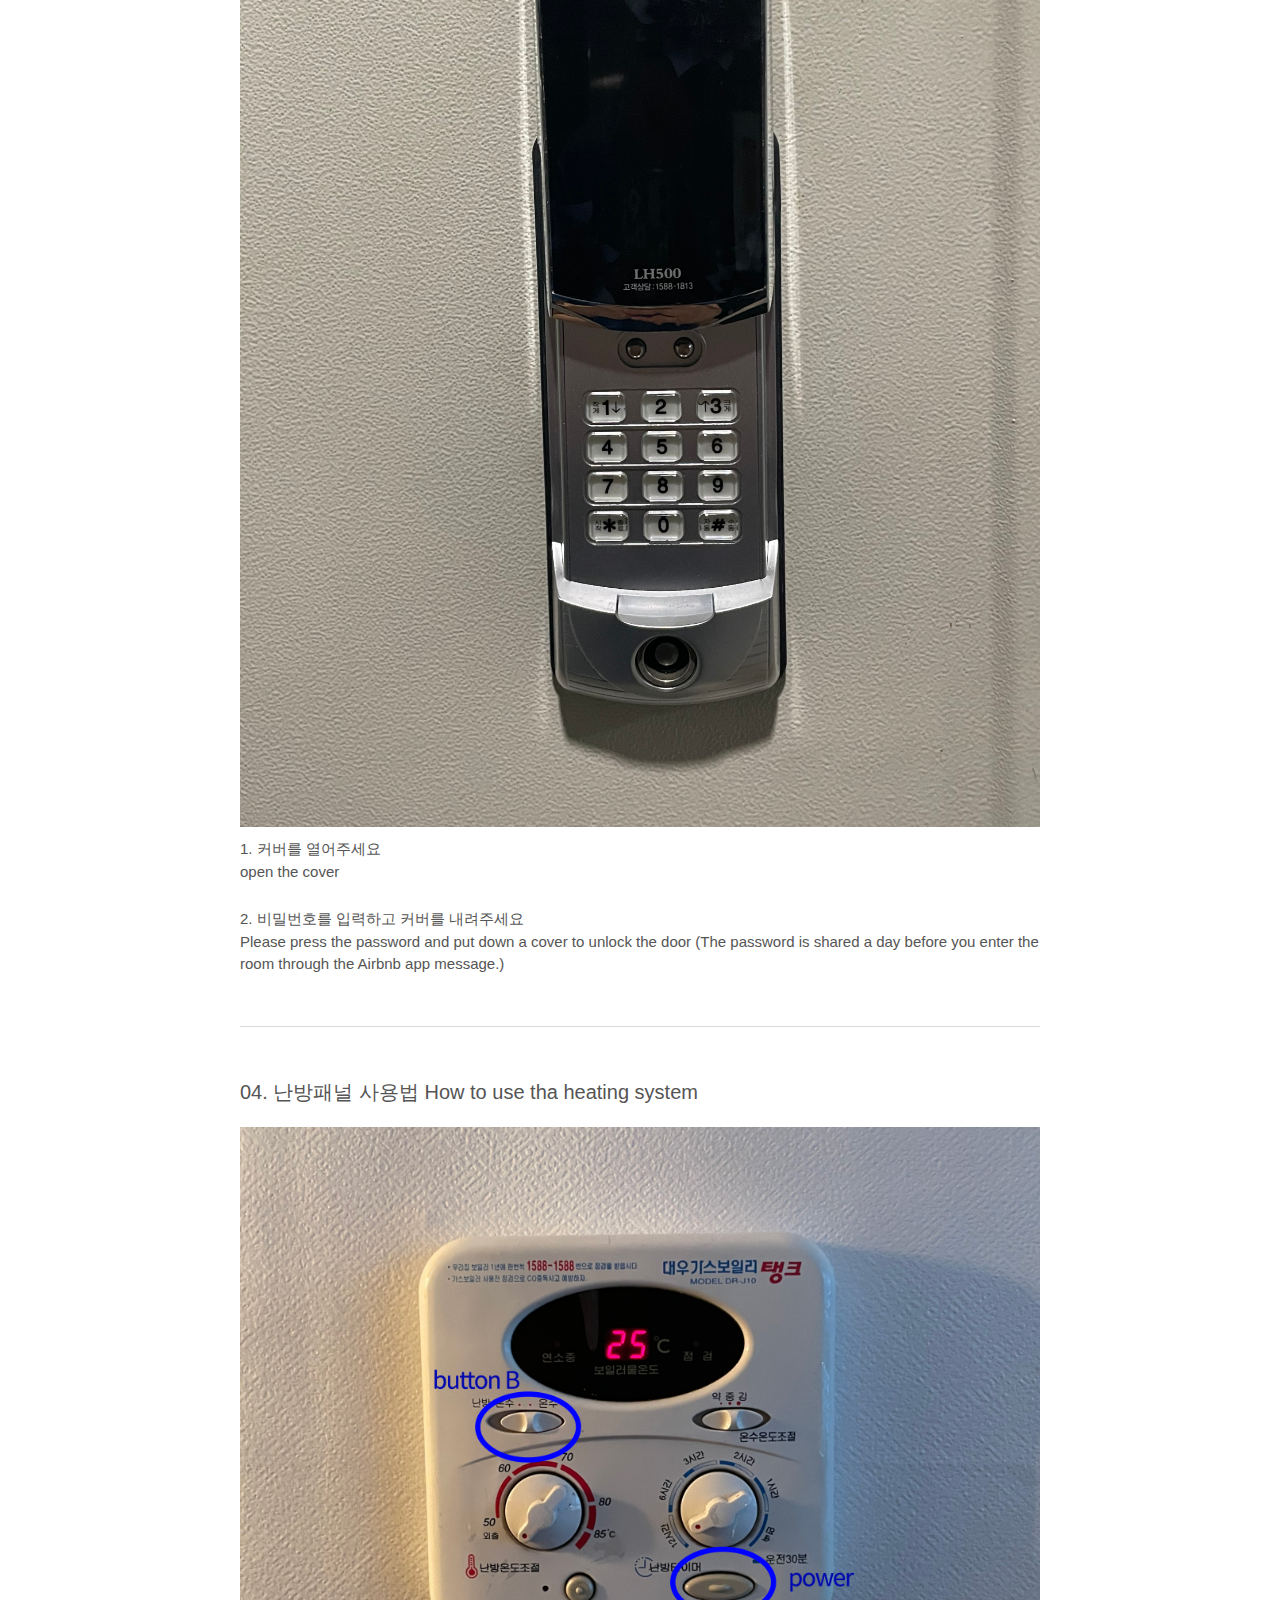
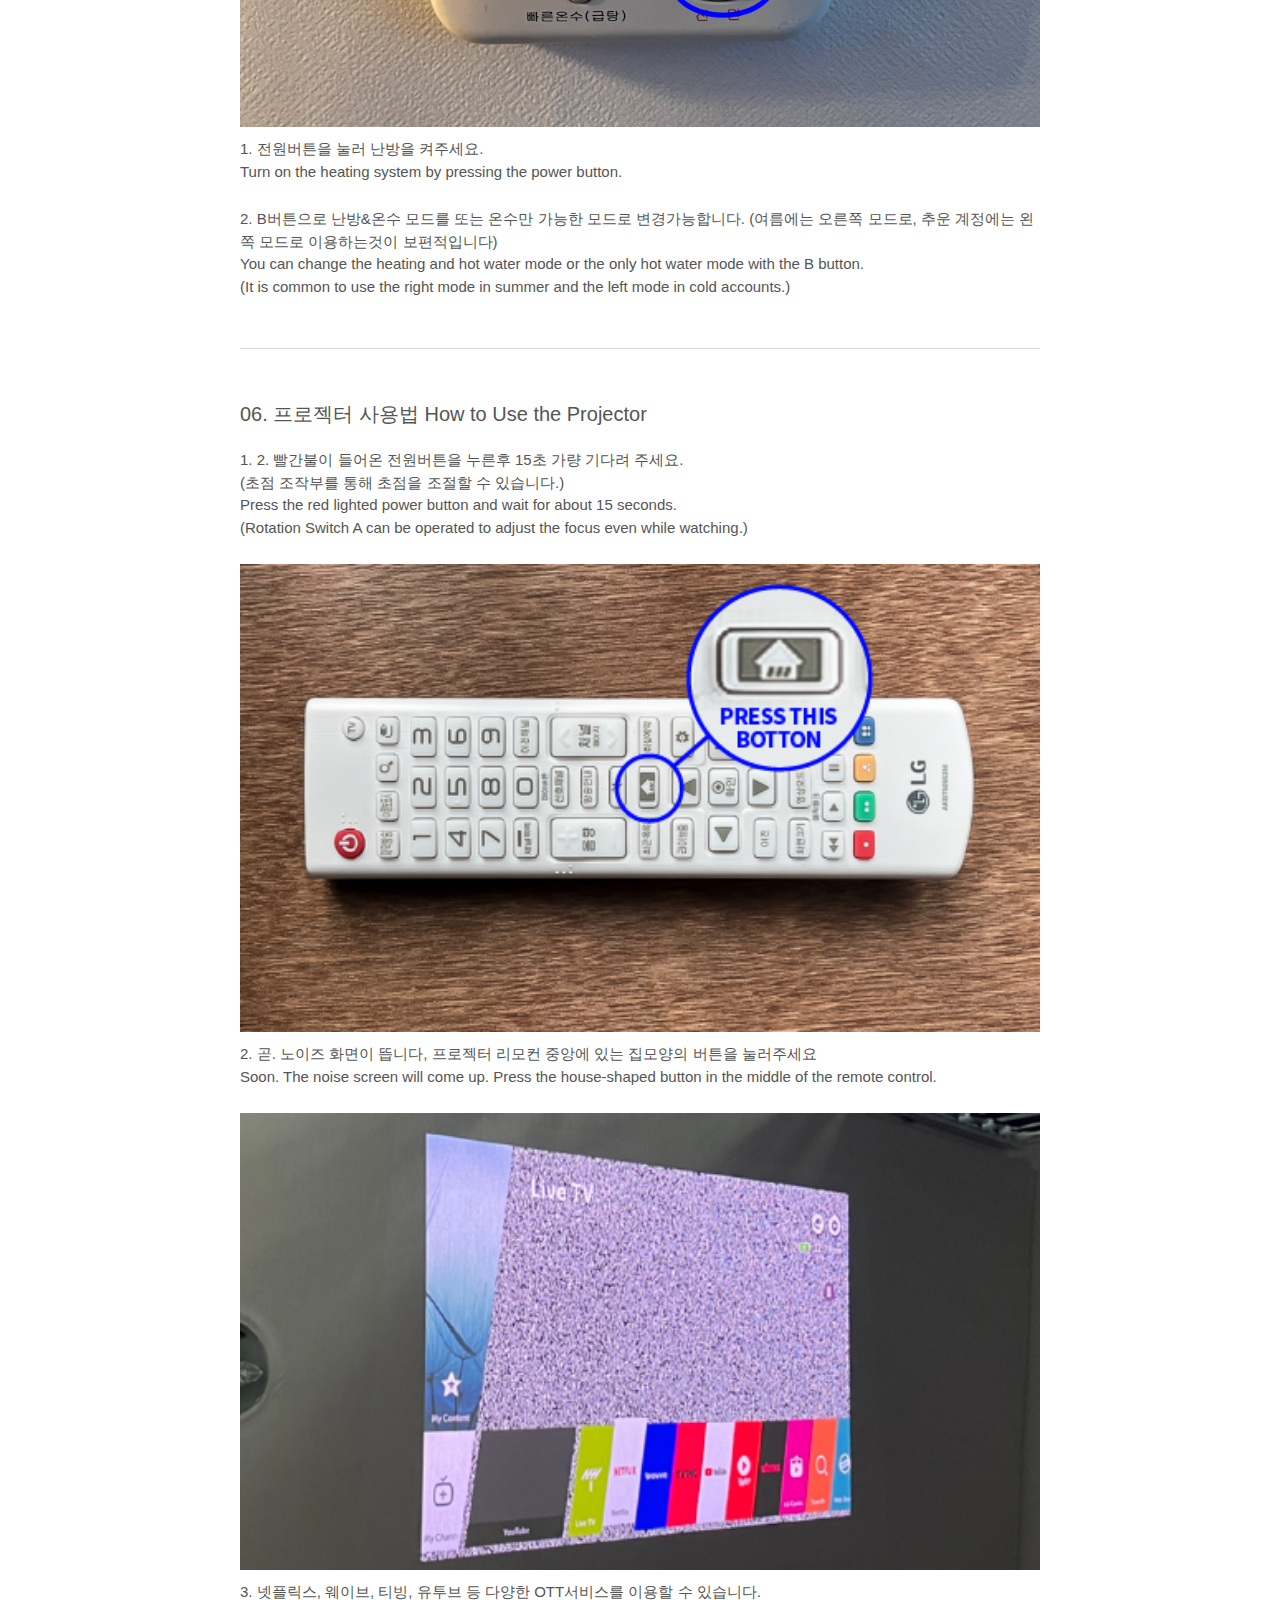
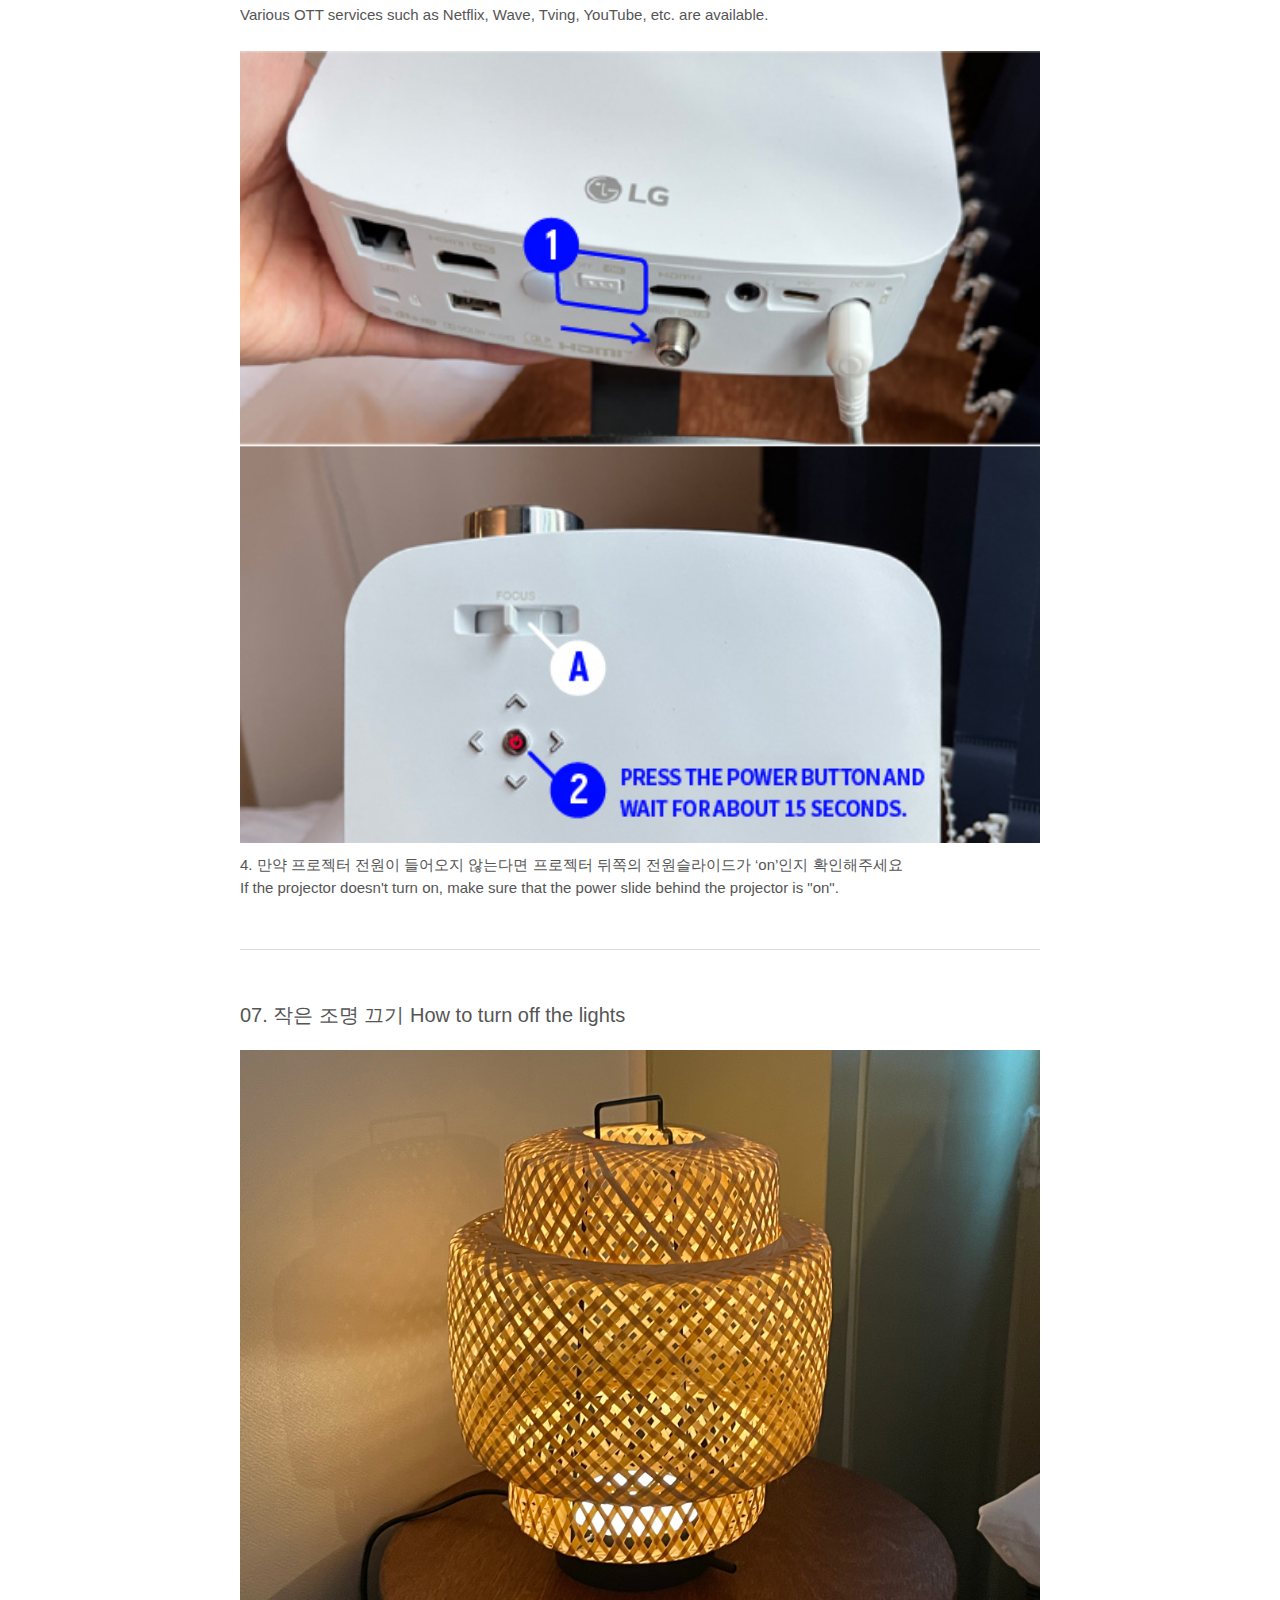
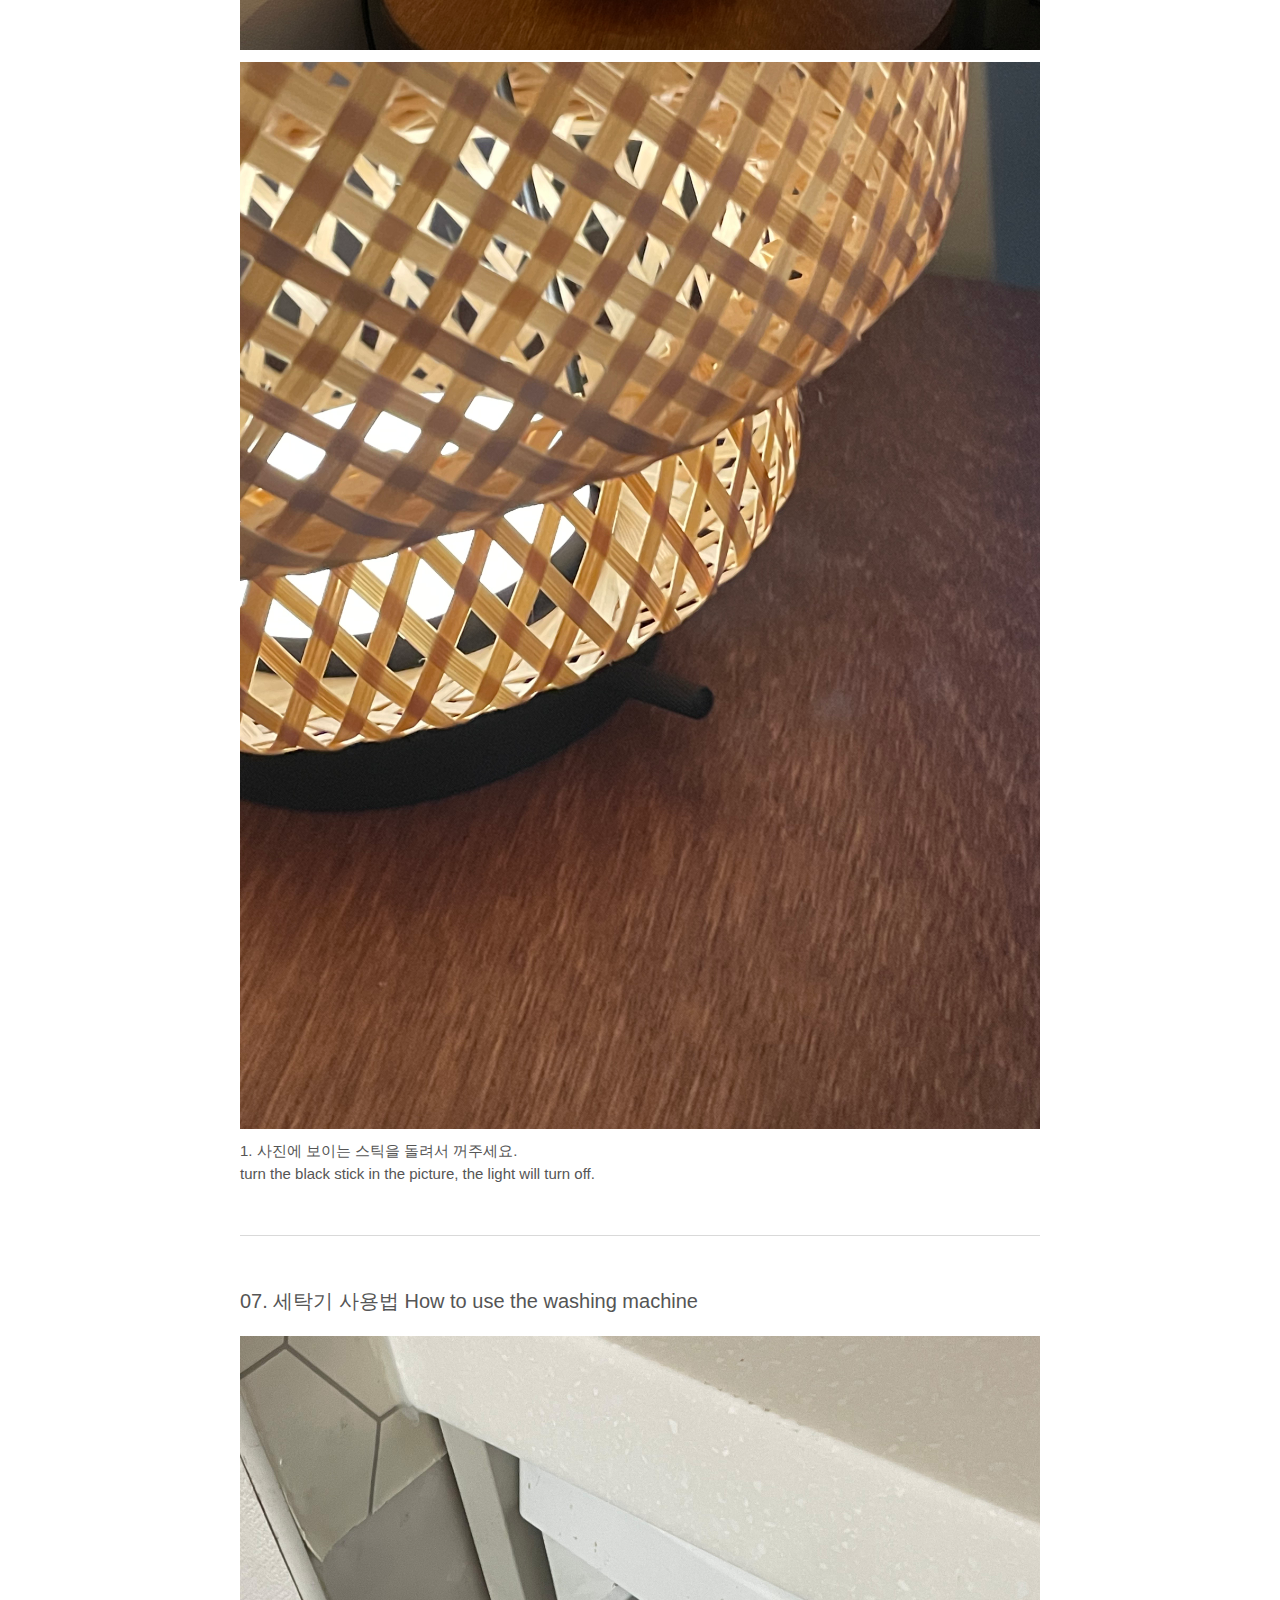
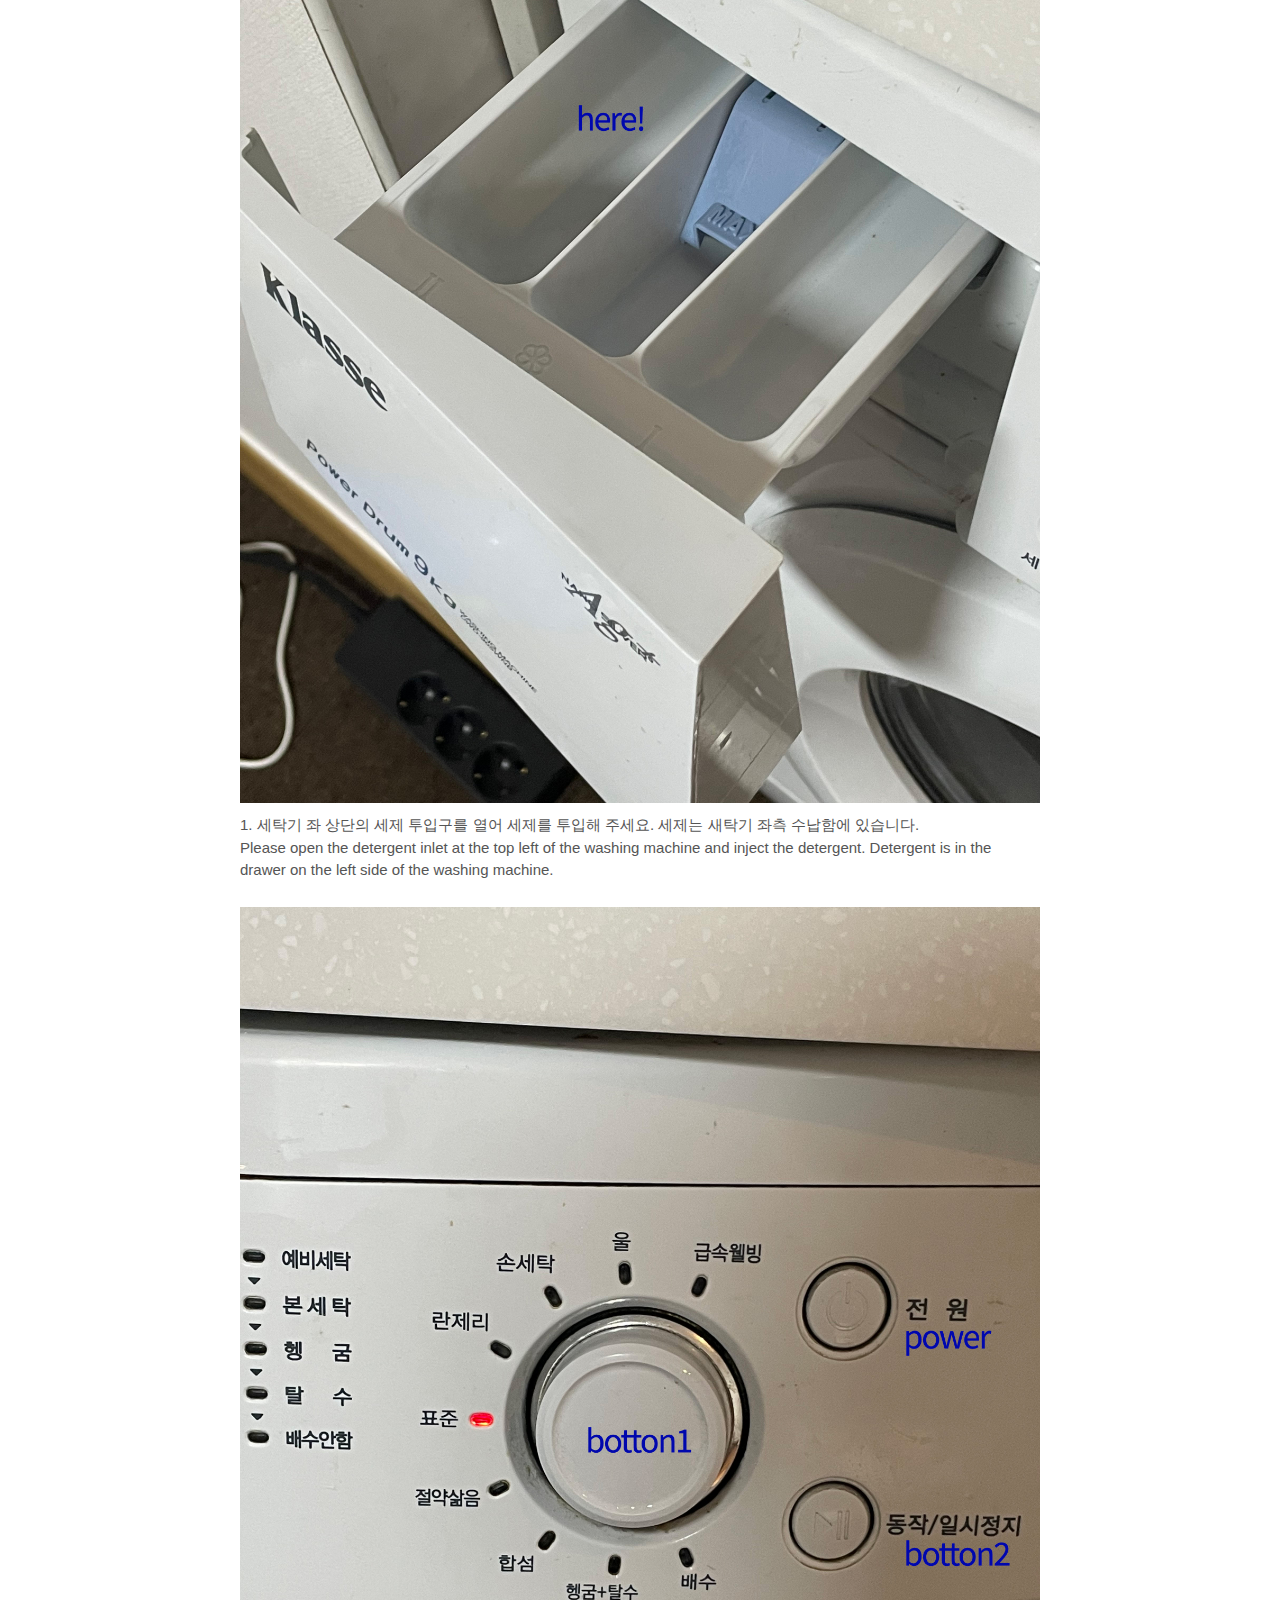
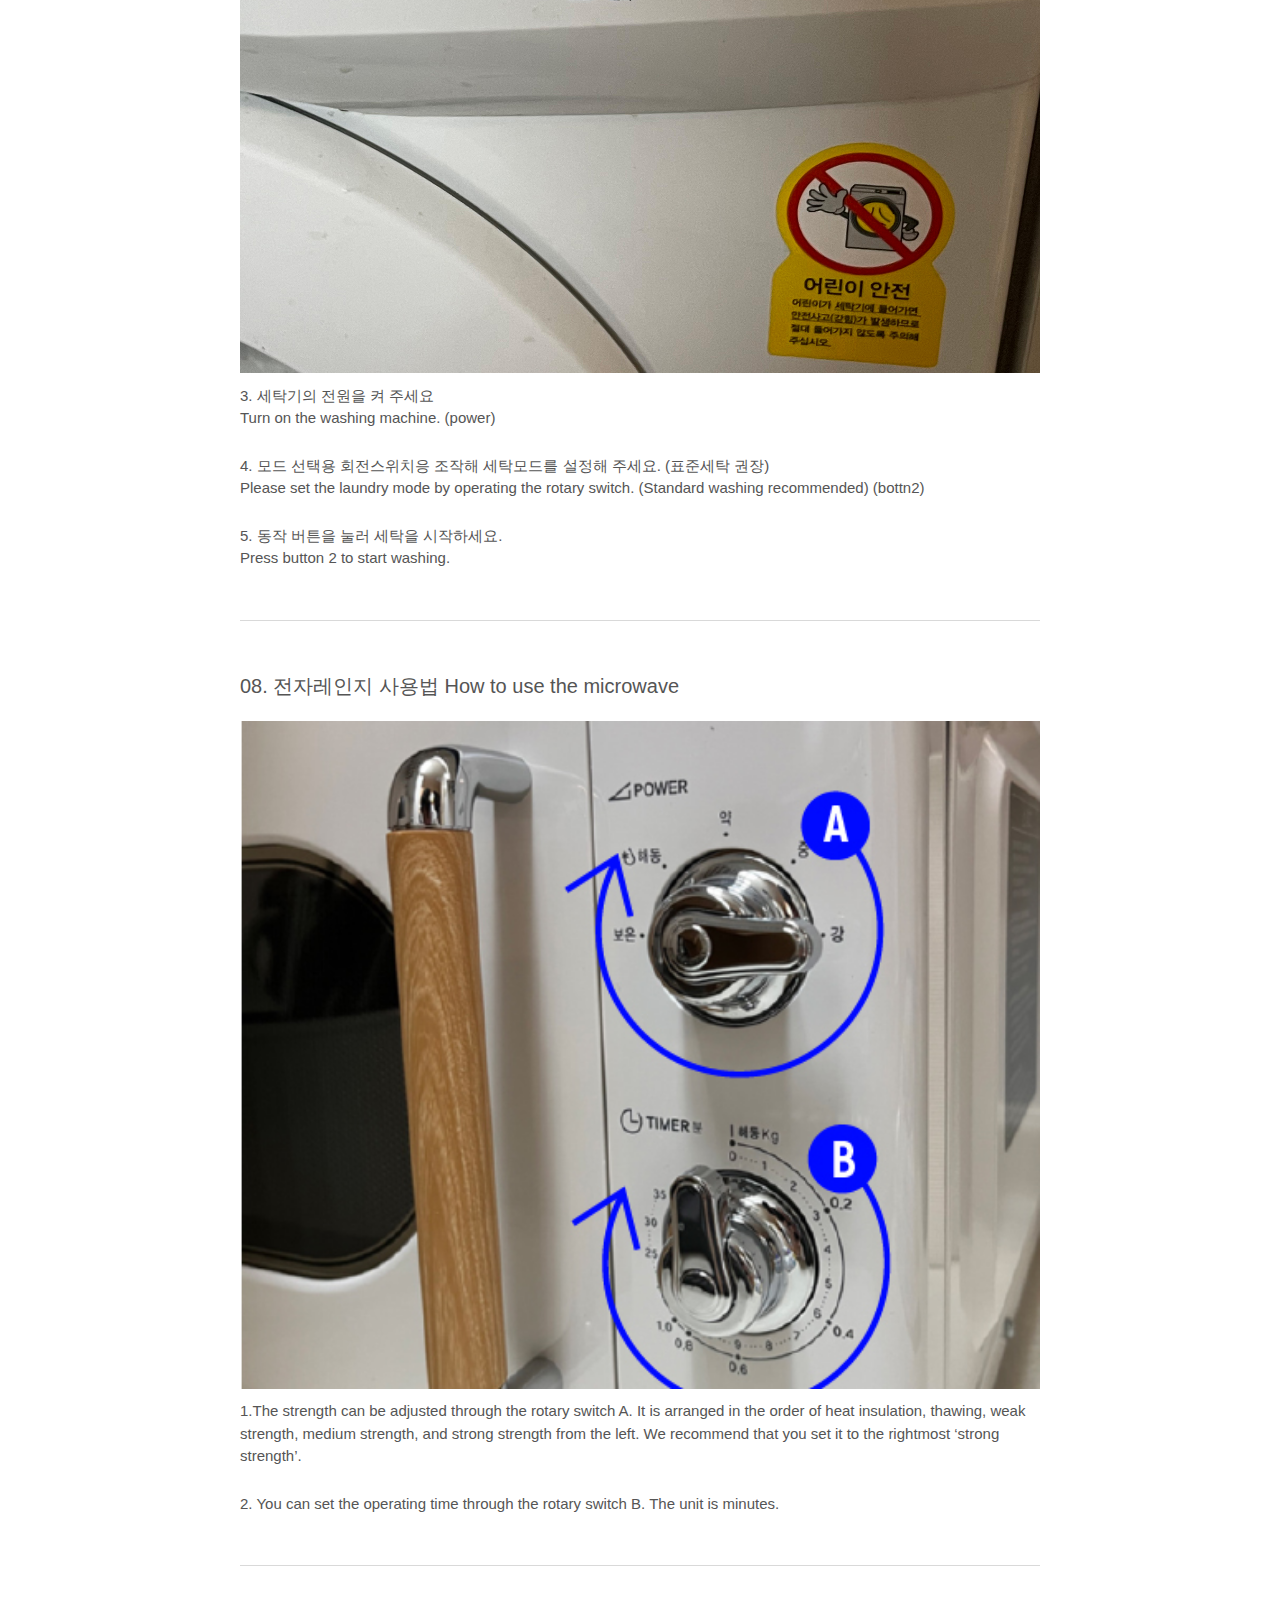
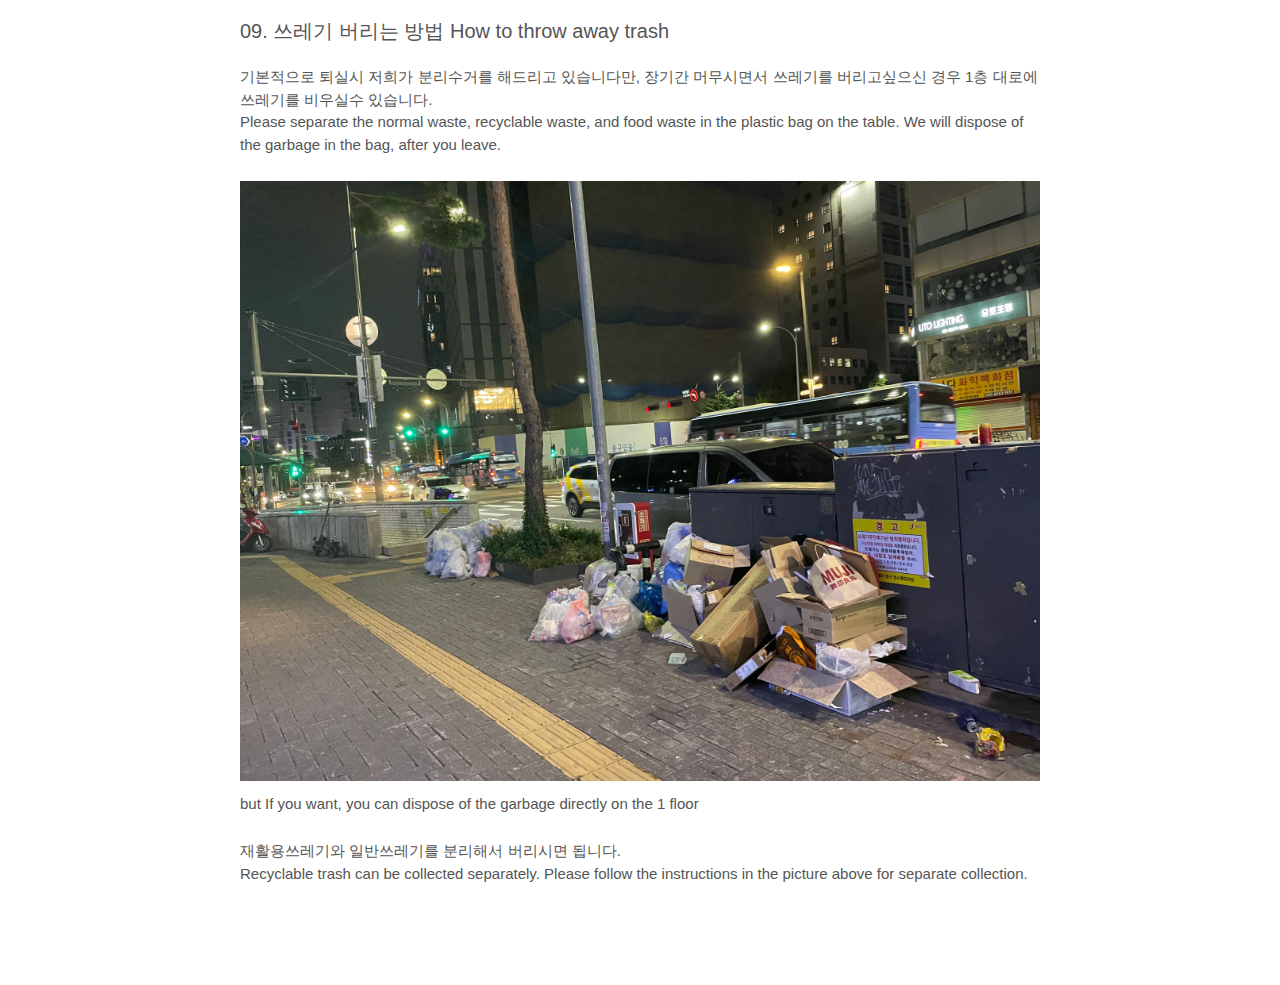
==== commit d6131419: "test" ====
--- a/index.html
+++ b/index.html
@@ -54,7 +54,7 @@
             <ul class="way">
                 <li>
                     <div class="img_wrap">
-                        <img src="resources/img/en-04-1.jpg" width="100%"/>
+                        <img src="resources/img/en-04-2.jpg" width="100%"/>
                     </div>
                     1. 전원버튼을 눌러 난방을 켜주세요. 
                     <br>Turn on the heating system by pressing the power button.</li>
@@ -64,50 +64,6 @@
                     <br>
                     You can change the heating and  hot water mode or the only hot water mode  with the B button.<br>
                     (It is common to use the right mode in summer and the left mode in cold accounts.)
-                </li>
-            </ul>
-        </div>
-
-        <div id="stove">
-            <p class="tit">05. 전기레인지 쓰는방법 How to use an electric stove</p>
-           
-            <ul class="way">
-                <li> 
-                    <div class="img_wrap">
-                        <img src="resources/img/st1.jpg" width="100%"/>
-                    </div>
-                    1. 아래 콘센트 전원을 눌러 켜주세요
-                    <br>
-                    Please turn on the power by pressing the outlet
-                    <br>
-                </li>
-                <li>
-                    <div class="img_wrap">
-                        <img src="resources/img/st2.jpg" width="100%"/>
-                    </div>
-                    2. 인덕션 사용이 가능한 후라이팬이나 냄비를 스토브위에 올립니다.
-                    <span style="color:red">반드시 후라이팬을 올리고 전원을 눌러야 작동합니다</span>
-                    
-                    <br>
-                    Place an induction available frying pan or pot on the stove.
-                    <span style="color:red">You must raise the pot or pan before press the power to operate</span>
-                    
-                </li>
-                <li>
-                    <div class="img_wrap">
-                        <img src="resources/img/st3.jpg" width="100%"/>
-                    </div>
-                    3. 레인지에 불이 들어오면 사용할 스토브의 전원을 누릅니다.
-                    <br>
-                    Press the power button on the stove you want to use
-                </li>
-                <li>
-                    <div class="img_wrap">
-                        <img src="resources/img/st4.jpg" width="100%"/>
-                    </div>
-                    4. 레버를 좌우로 돌려 열의 세기를 조절합니다
-                    <br>
-                    Adjust the heat strength by turning the lever left and right
                 </li>
             </ul>
         </div>
@@ -160,8 +116,7 @@
                     <div class="img_wrap">
                         <img src="resources/img/en-lamp2.jpg" width="100%"/>
                     </div>
-                    1.  사진에 보이는 스틱을 돌려서 꺼주세요. 
-                    <br>turn the black stick in the picture, the light will turn off.
+                    1.  사진에 보이는 스틱을 돌려서 꺼주세요. <br>turn the black stick in the picture, the light will turn off.
                 </li>
             </ul>
         </div>
@@ -172,24 +127,23 @@
             <ul class="way">
                 <li>
                     <div class="img_wrap">
-                        <img src="resources/img/en-07-1.jpg" width="100%"/>
+                        <img src="resources/img/washer1.jpg" width="100%"/>
                     </div>
                     1. 세탁기 좌 상단의 세제 투입구를 열어 세제를 투입해 주세요. 세제는 새탁기 좌측 수납함에 있습니다.<br>
                     Please open the detergent inlet at the top left of the washing machine and inject the detergent. Detergent is in the drawer on the left side of the washing machine.
                 </li>
+            
                 <li>
-                    2. (선택)2번 투입구에 섬유 유연제를 넣어 주세요 
-                    <br>(Option) If you want to use a fabric softener, please put the fabric softener in inlet 2
-                </li>
-                <li>
-                    3. 세탁기의 전원을 켜 주세요 
-                    <br>Turn on the washing machine.
+                    <div class="img_wrap">
+                        <img src="resources/img/washer2.jpg" width="100%"/>
+                    </div>
+                    3. 세탁기의 전원을 켜 주세요 <br>Turn on the washing machine. (power)
                 </li>
                 <li>4. 모드 선택용 회전스위치응 조작해 세탁모드를 설정해 주세요. (표준세탁 권장) <br>
-                    Please set the laundry mode by operating the rotary switch. (Standard washing recommended)
+                    Please set the laundry mode by operating the rotary switch. (Standard washing recommended) (bottn2)
                 </li>
                 <li>5. 동작 버튼을 눌러 세탁을 시작하세요. <br>
-                    Press button 5 to start washing.
+                    Press button 2 to start washing.  
                 </li>
             </ul>
         </div>
@@ -202,8 +156,7 @@
                     <div class="img_wrap">
                         <img src="resources/img/en-09-1.jpg" width="100%"/>
                     </div>
-                    1. 레버를 조절하여 세기와 시간을 설정해서 사용하시면됩니다
-                    <br>The strength can be adjusted through the rotary switch A.
+                    1.The strength can be adjusted through the rotary switch A.
                     It is arranged in the order of heat insulation, thawing, weak strength, medium strength,
                     and strong strength from the left.
                     We recommend that you set it to the rightmost ‘strong strength’.
@@ -225,12 +178,12 @@
                     Please separate the normal waste, recyclable waste,
                     and food waste in the plastic bag on the table.
                     We will dispose of the garbage in the bag, after you leave. 
-                    but If you want, you can dispose of the garbage directly on the 1 floor
                 </li>
                 <li>
                     <div class="img_wrap">
                         <img src="resources/img/en-10-1.jpg" width="100%"/>
                     </div>
+                    but If you want, you can dispose of the garbage directly on the 1 floor
                 </li>
                 <li>
                     재활용쓰레기와 일반쓰레기를 분리해서 버리시면 됩니다. <br>
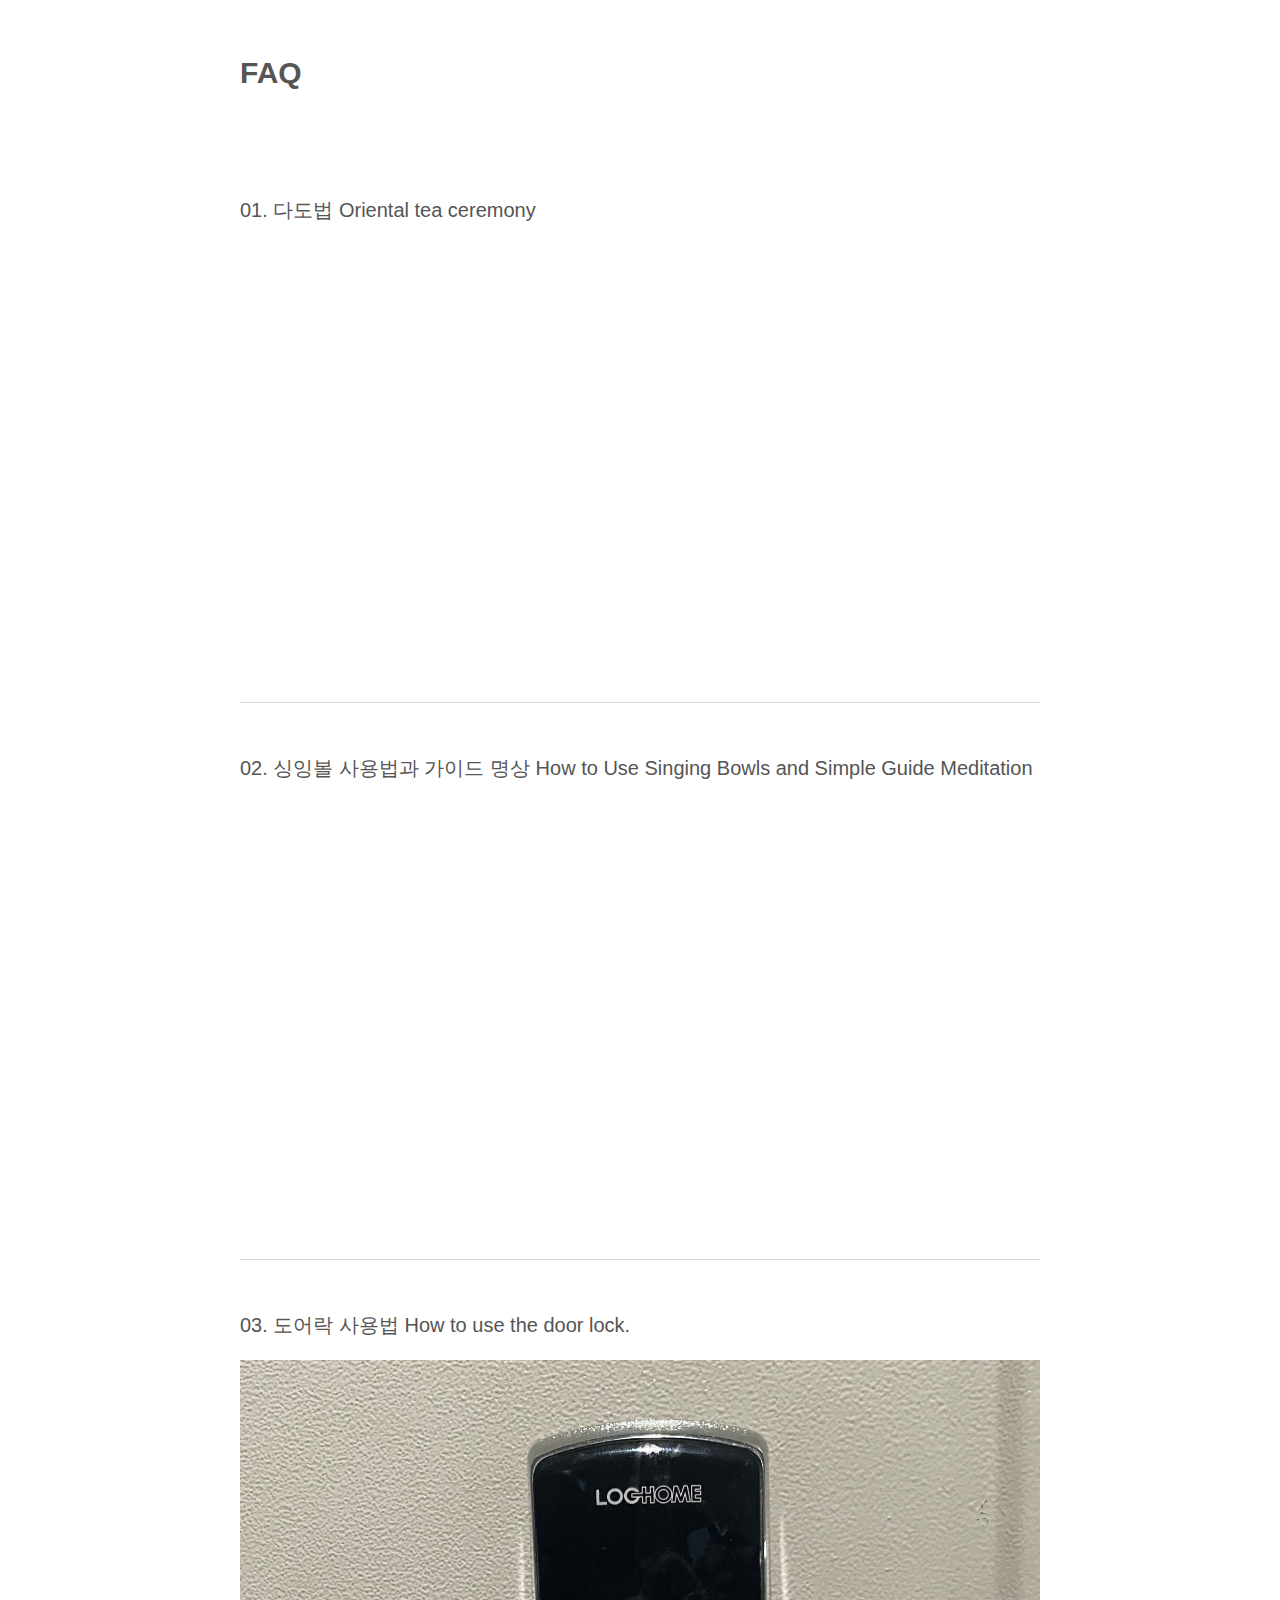
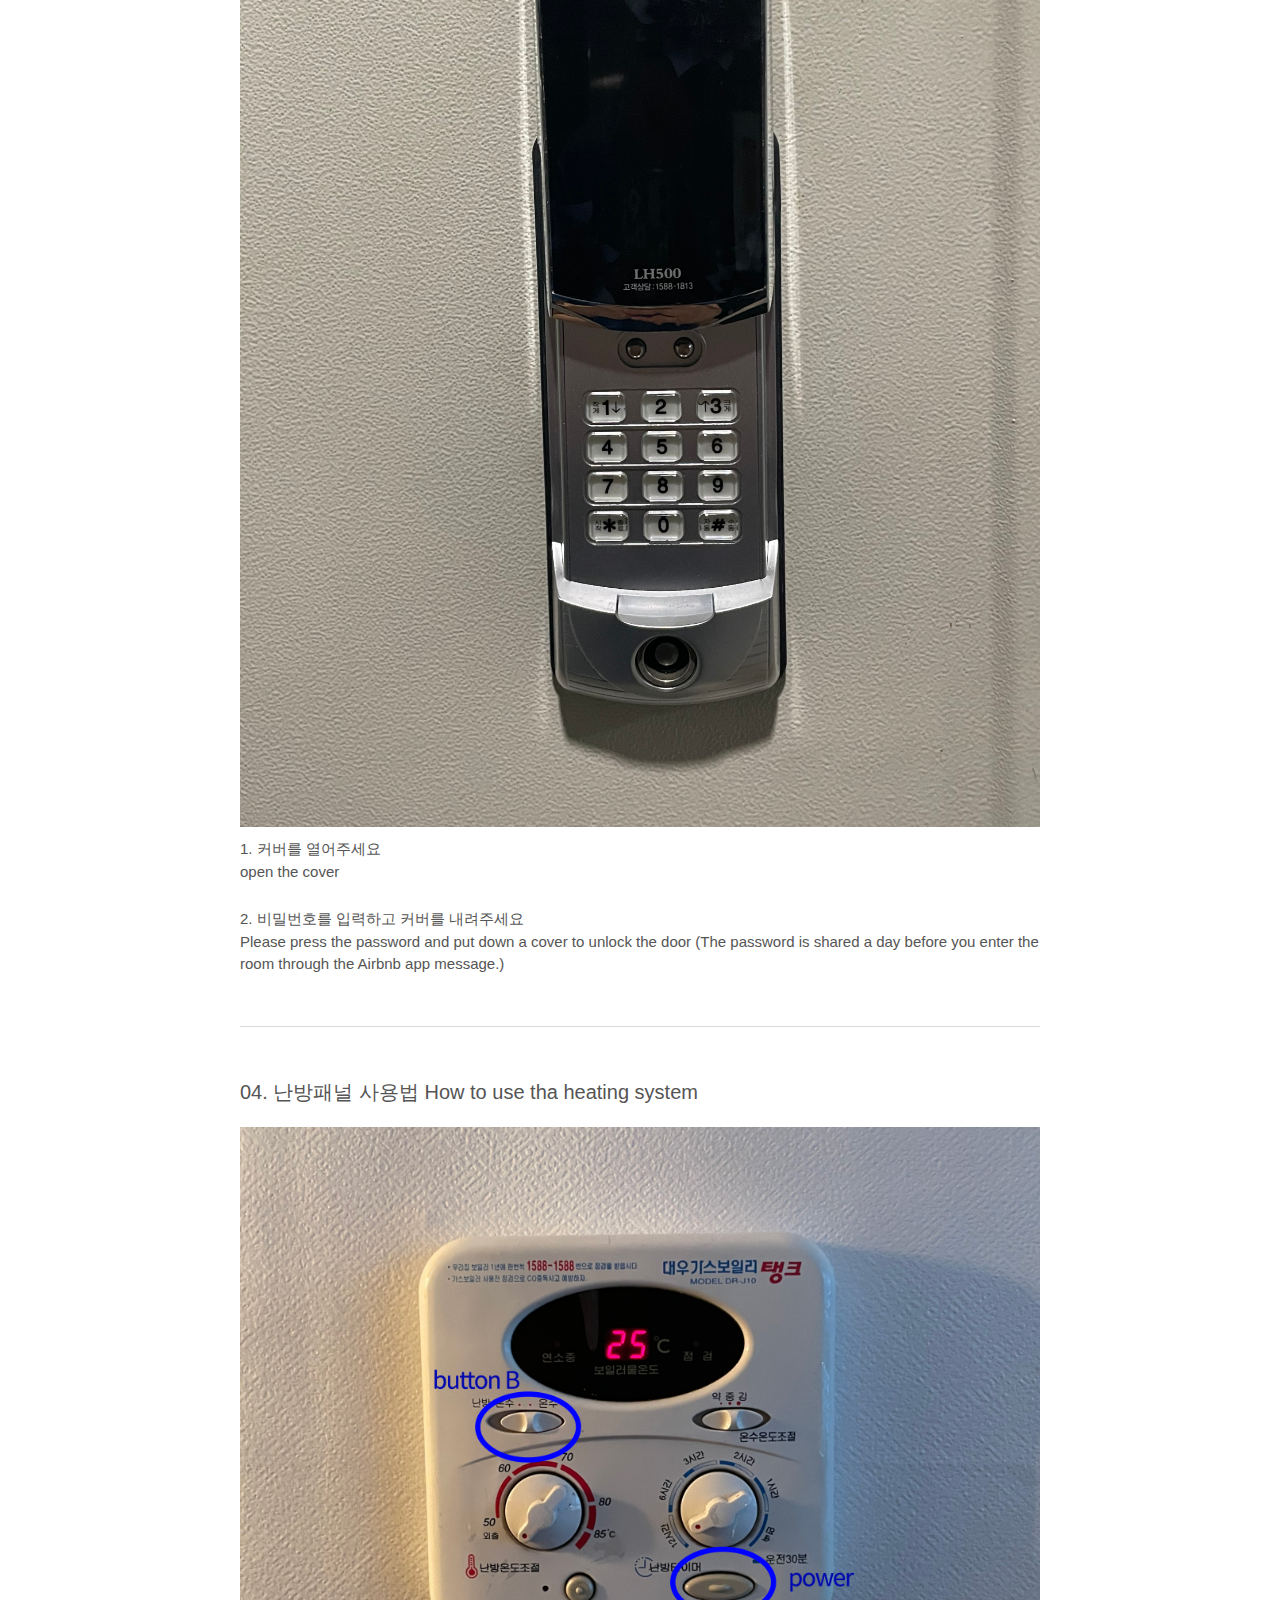
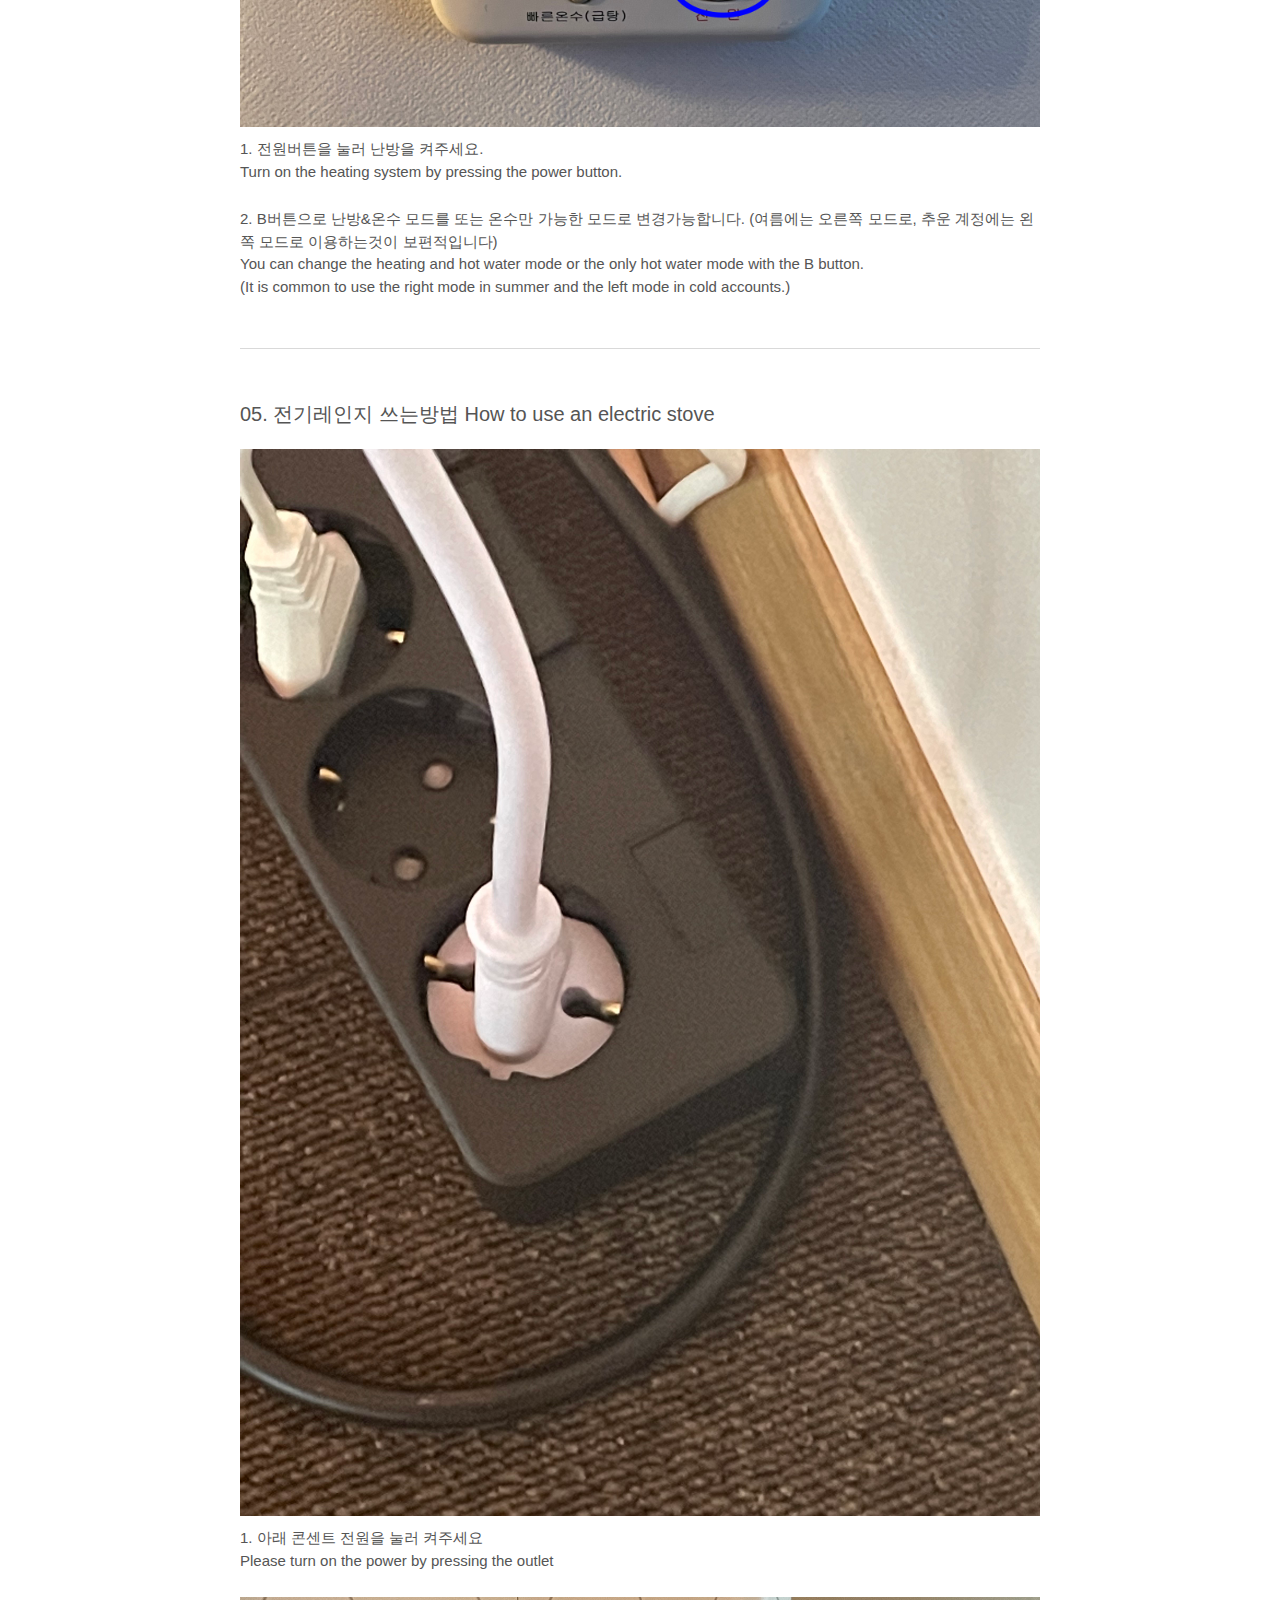
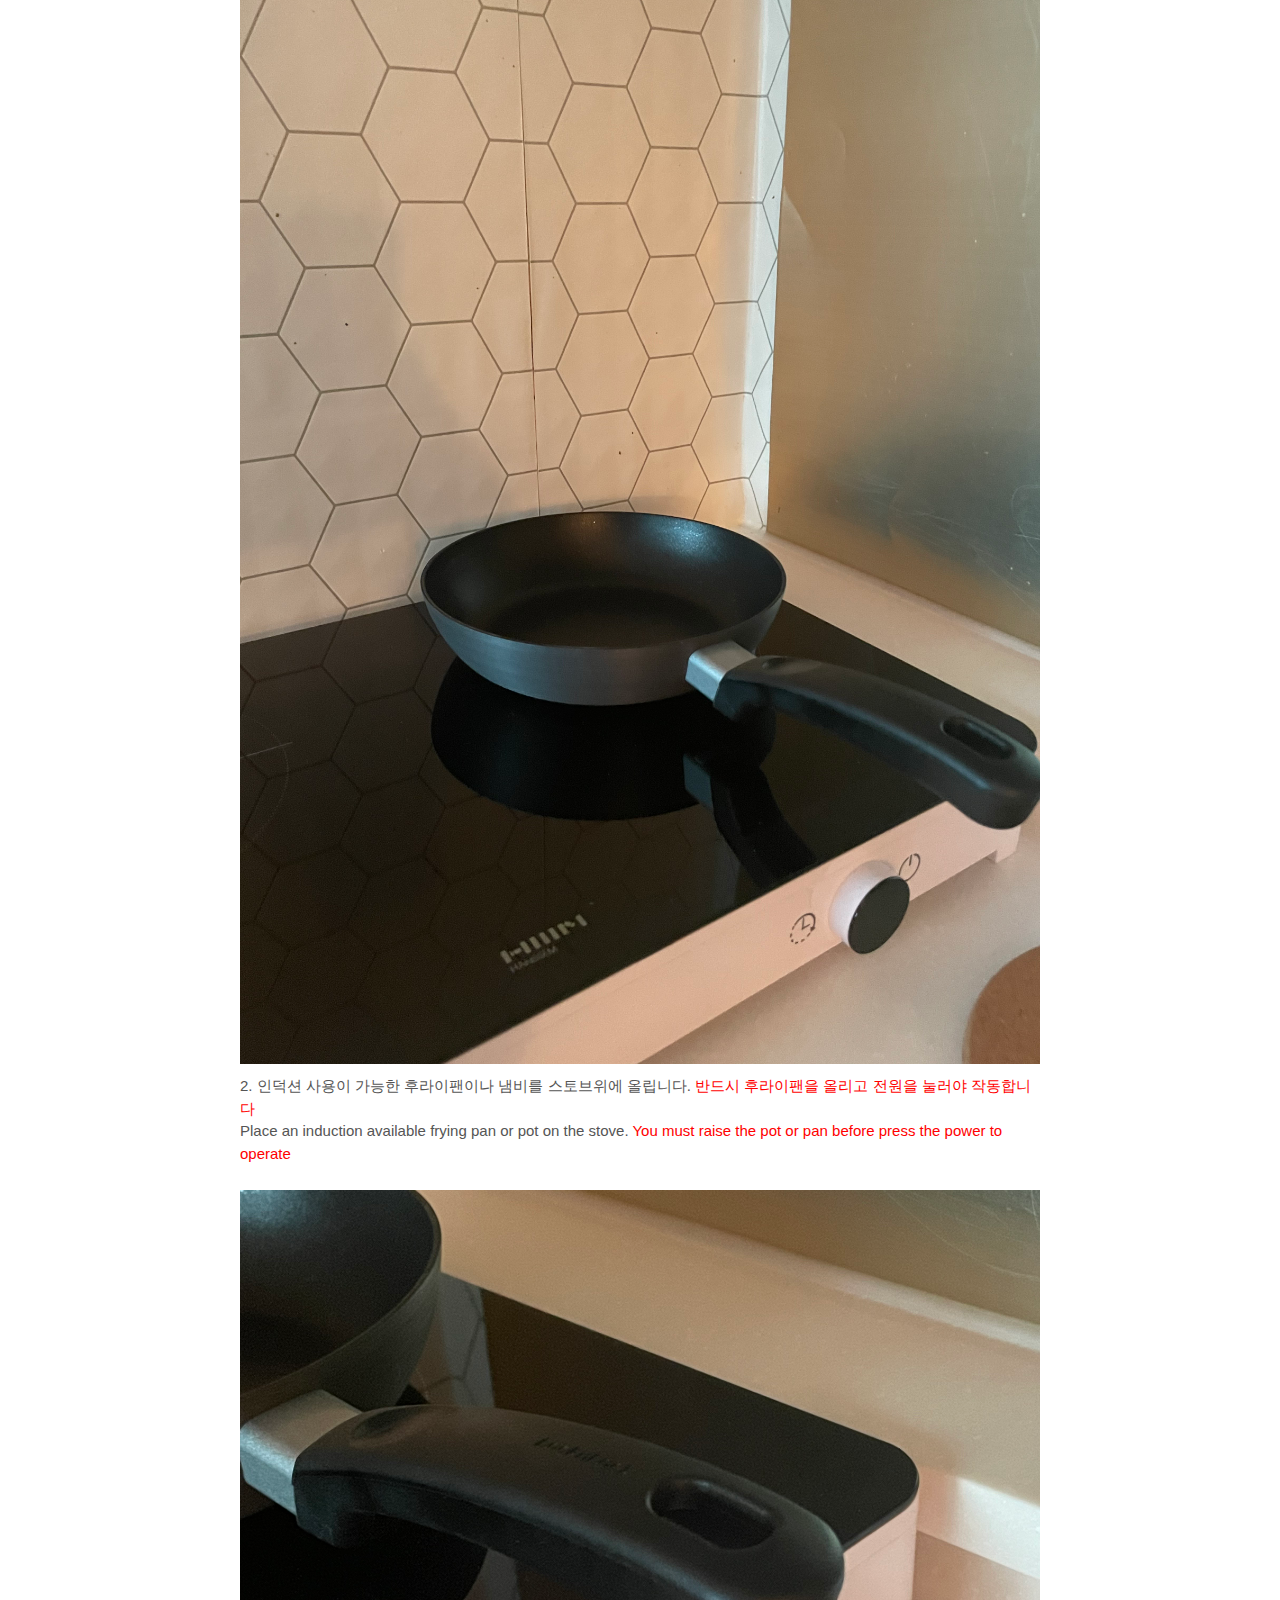
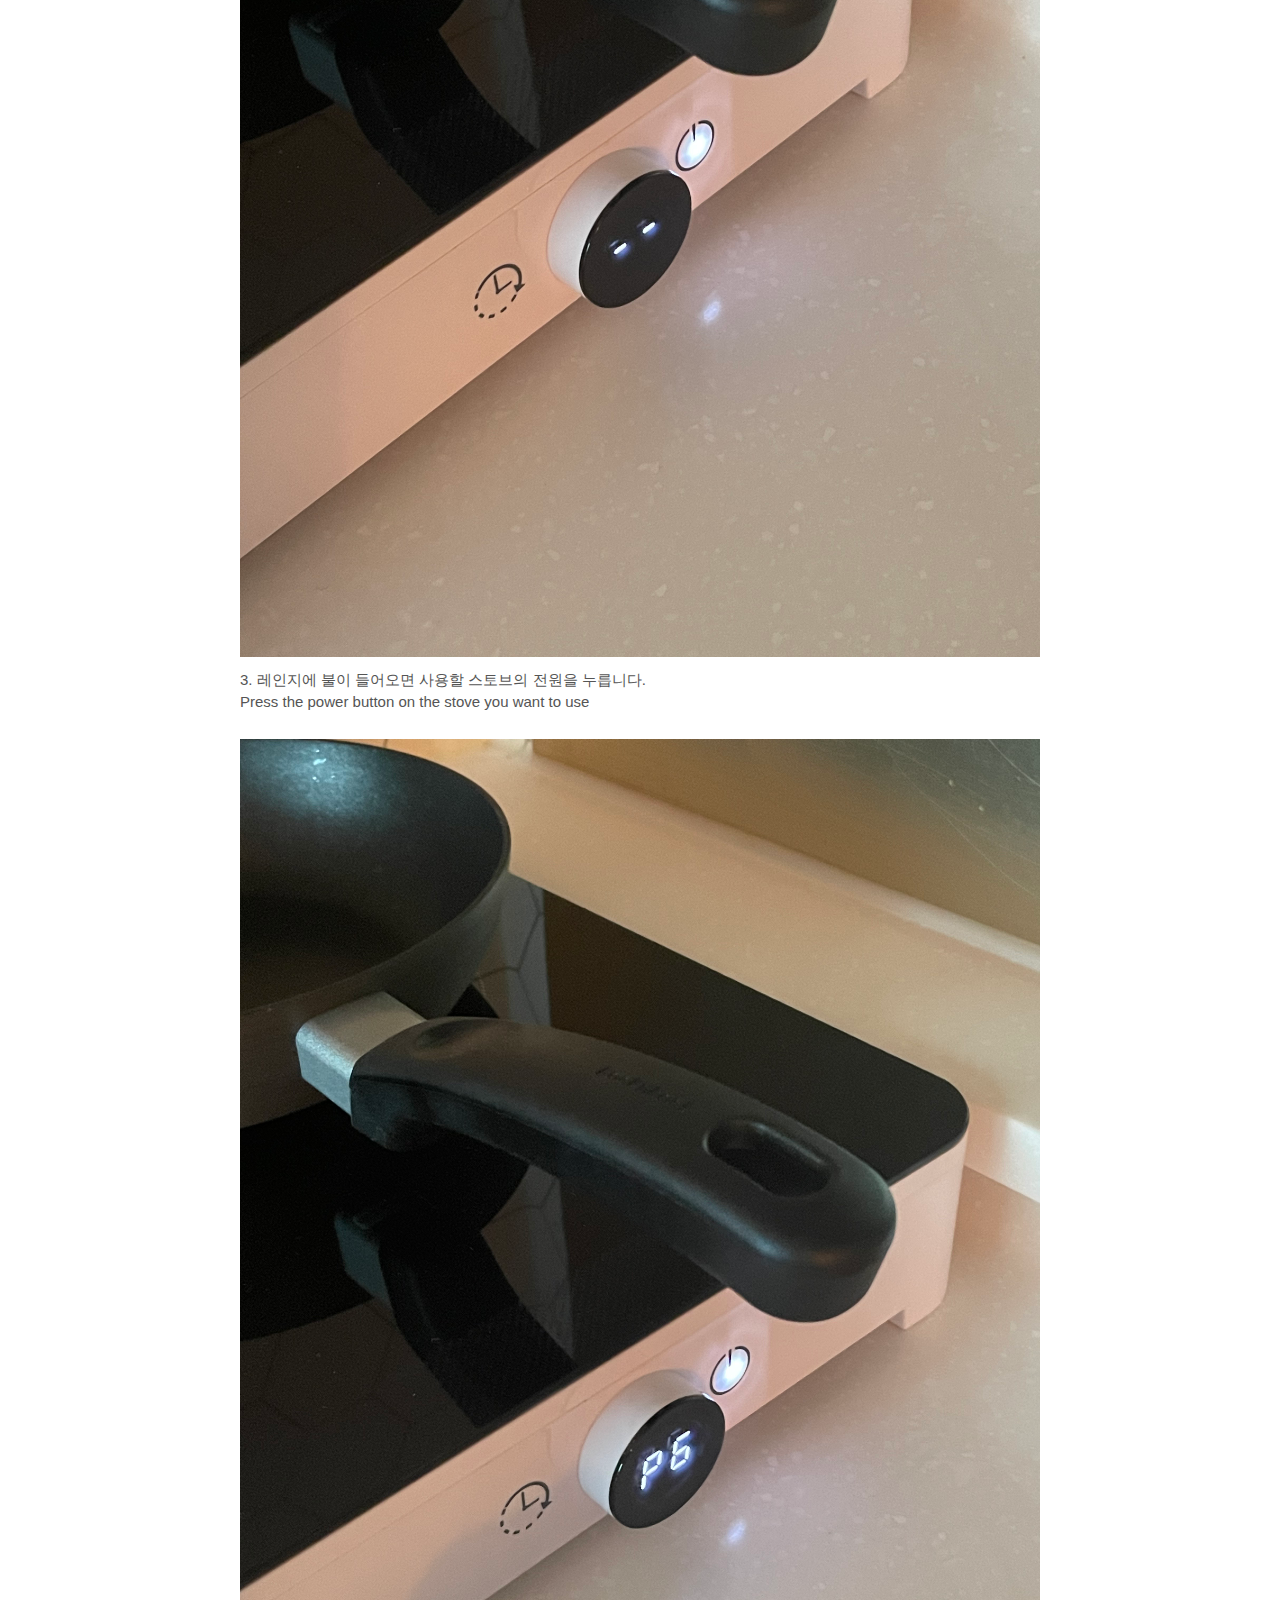
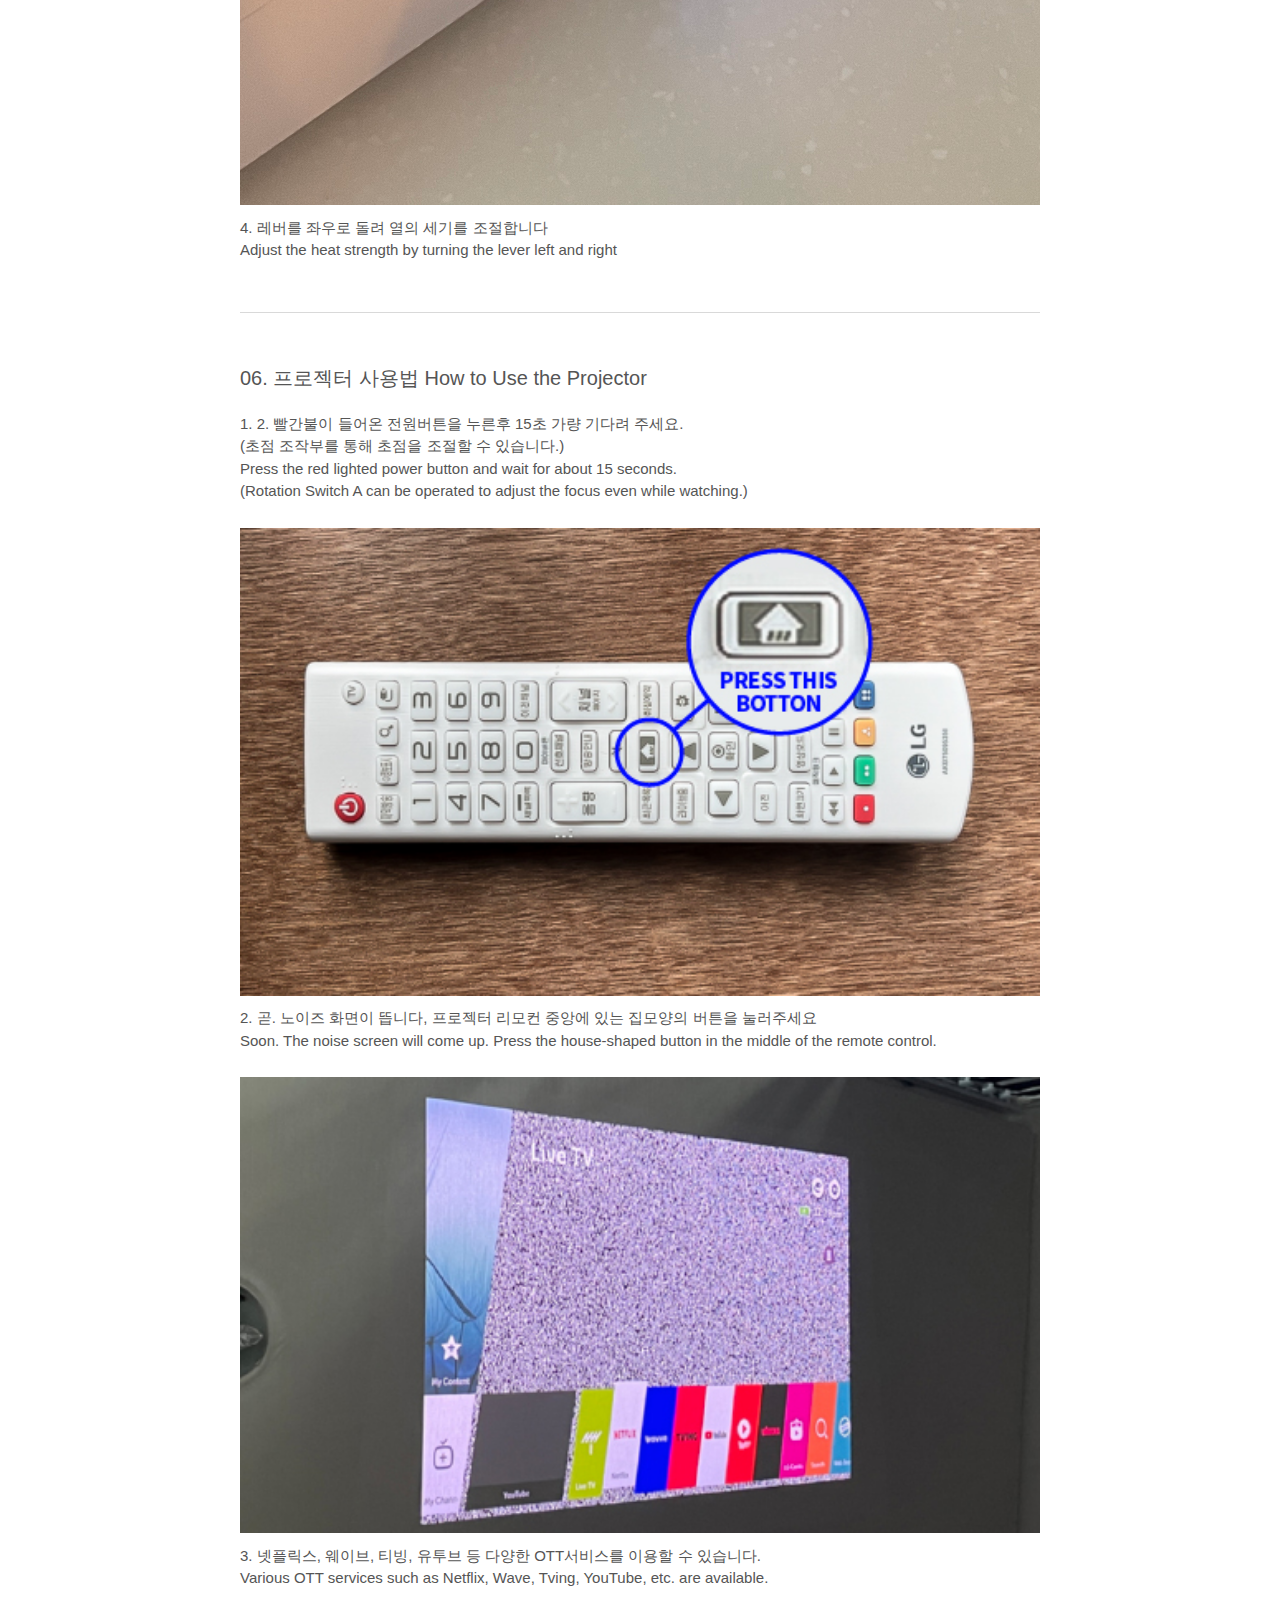
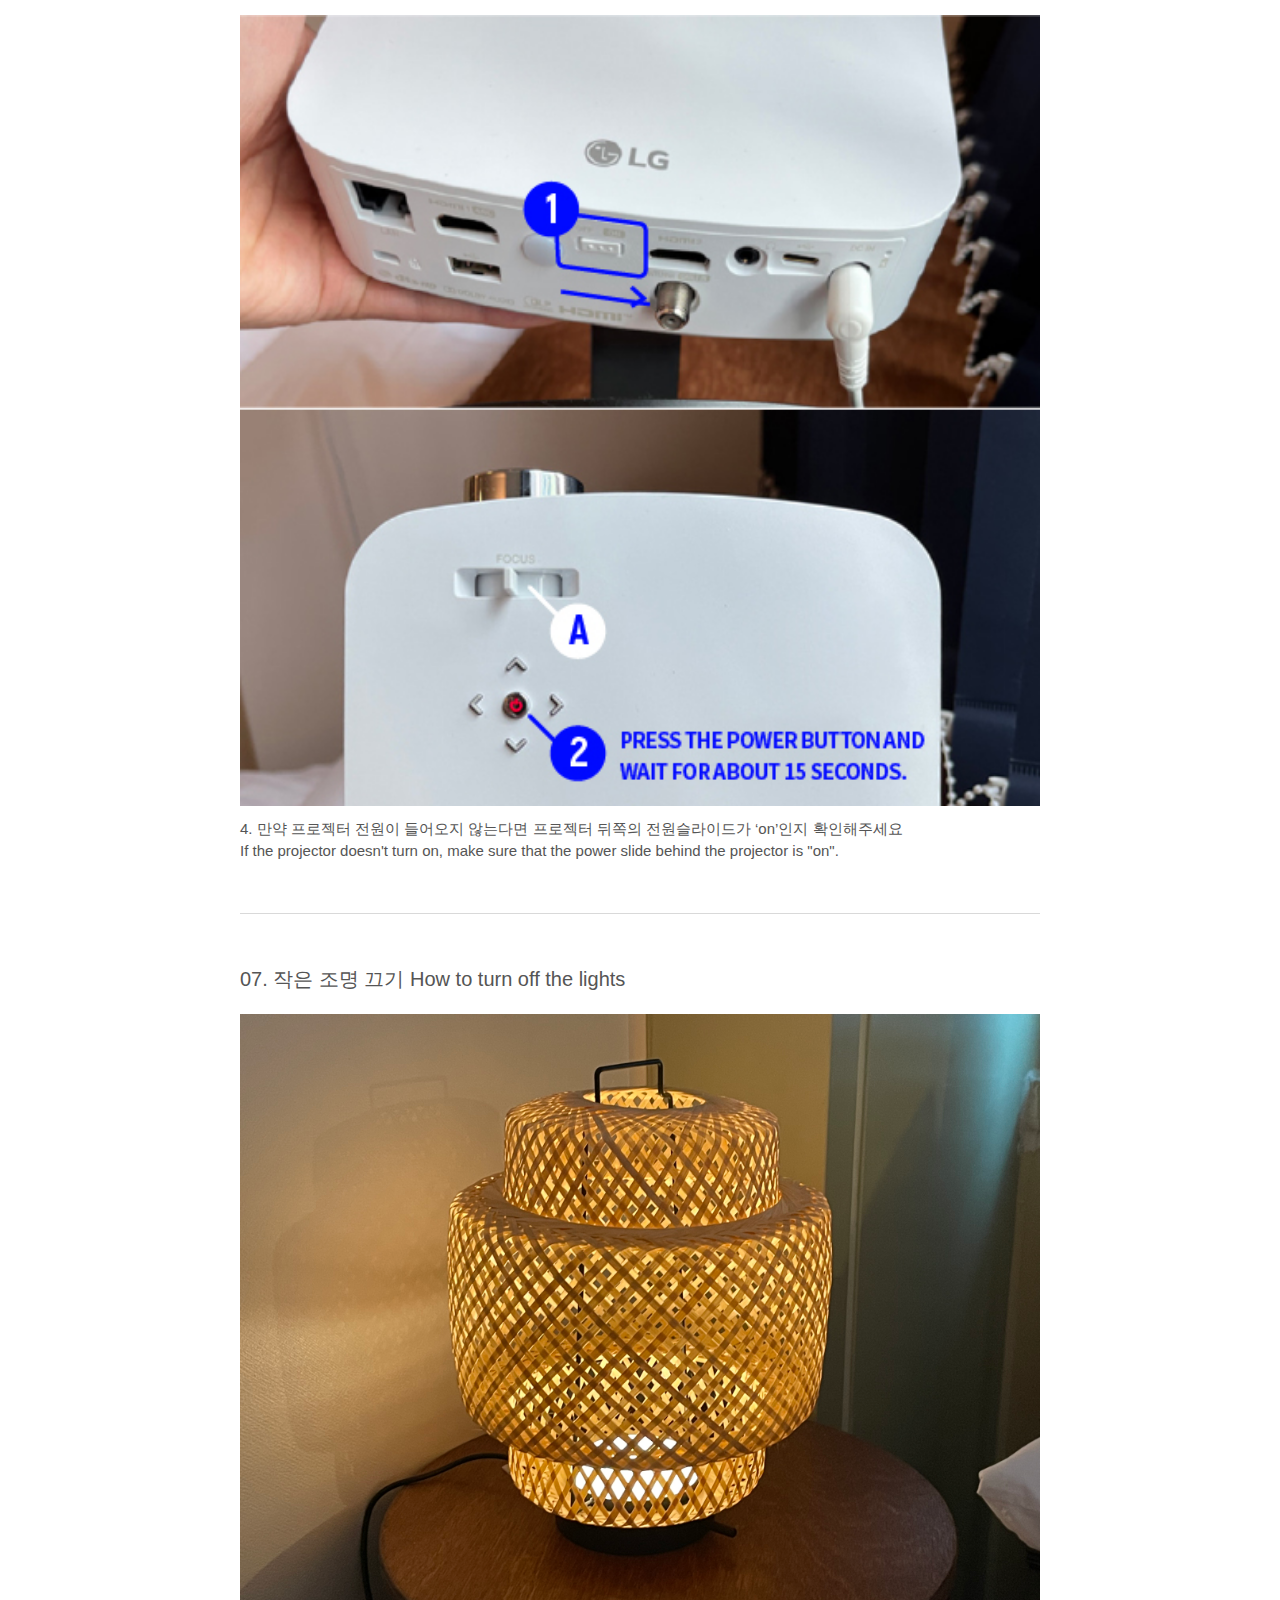
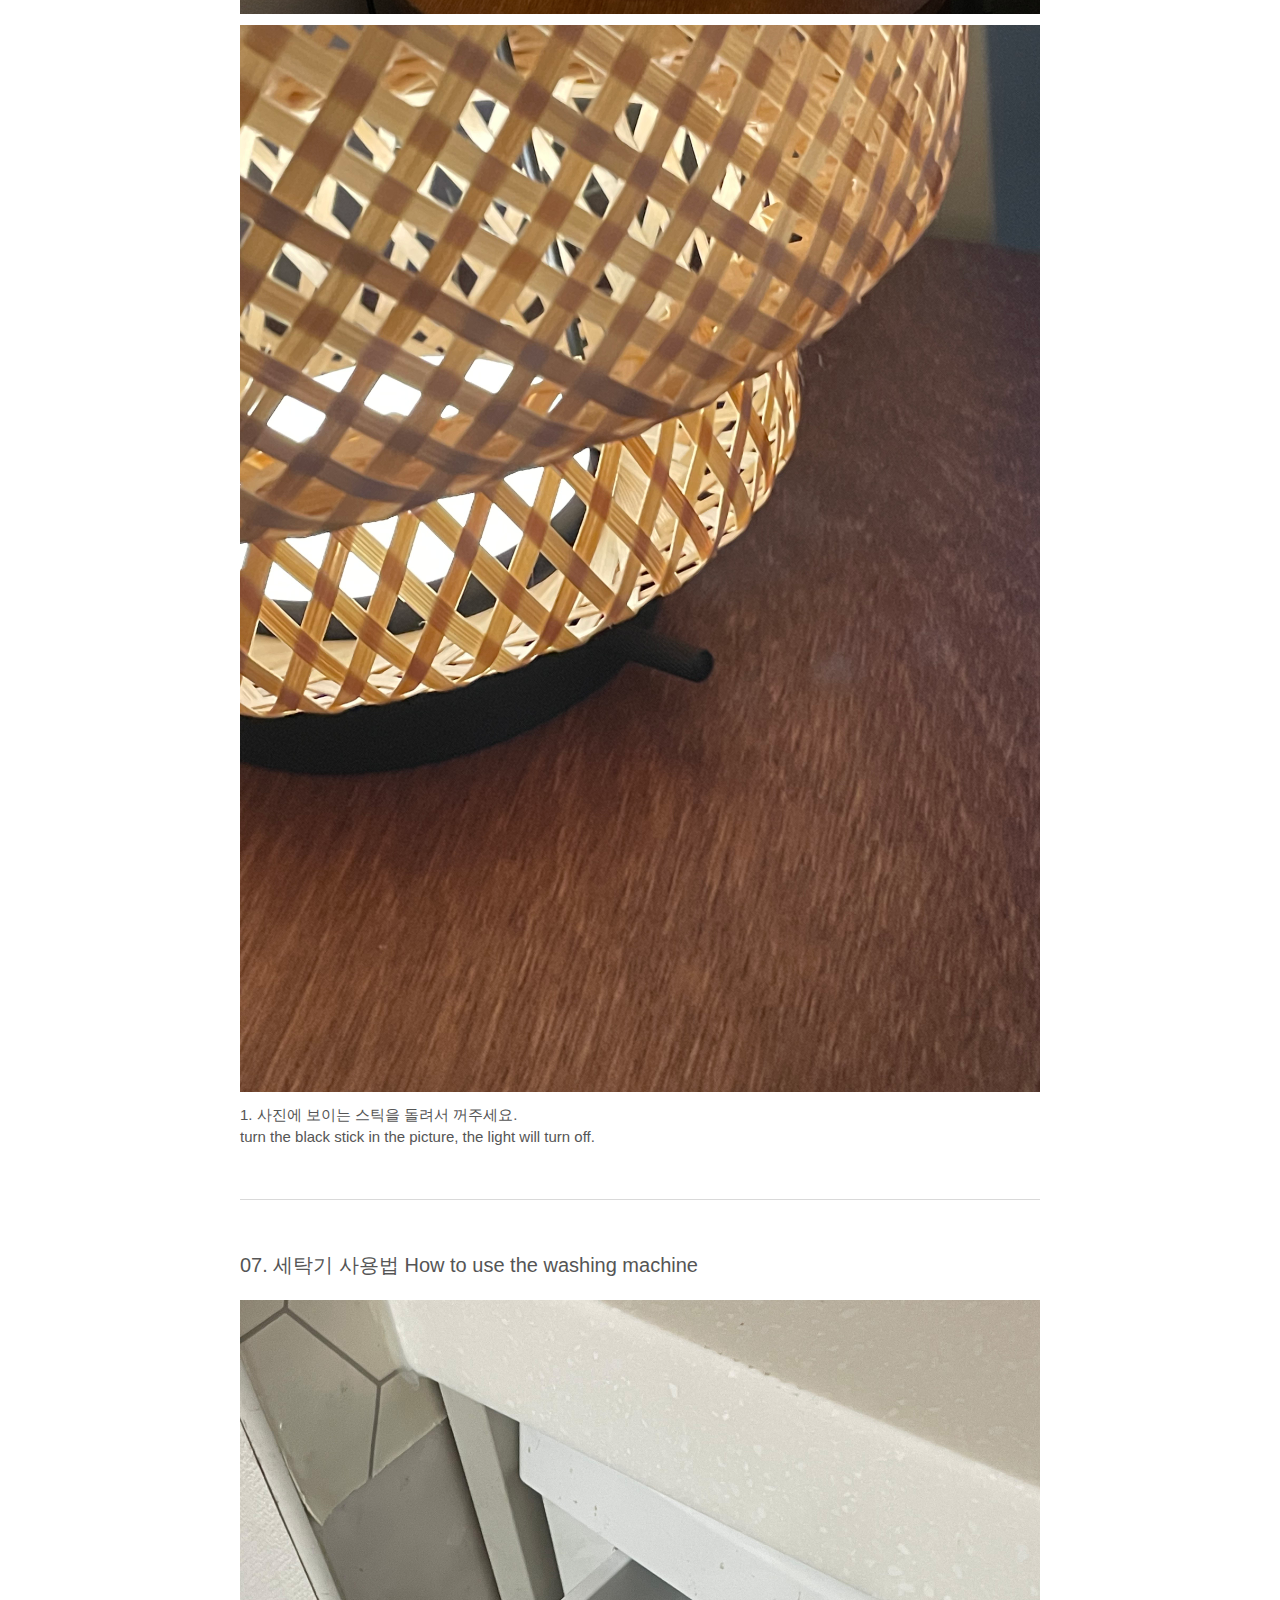
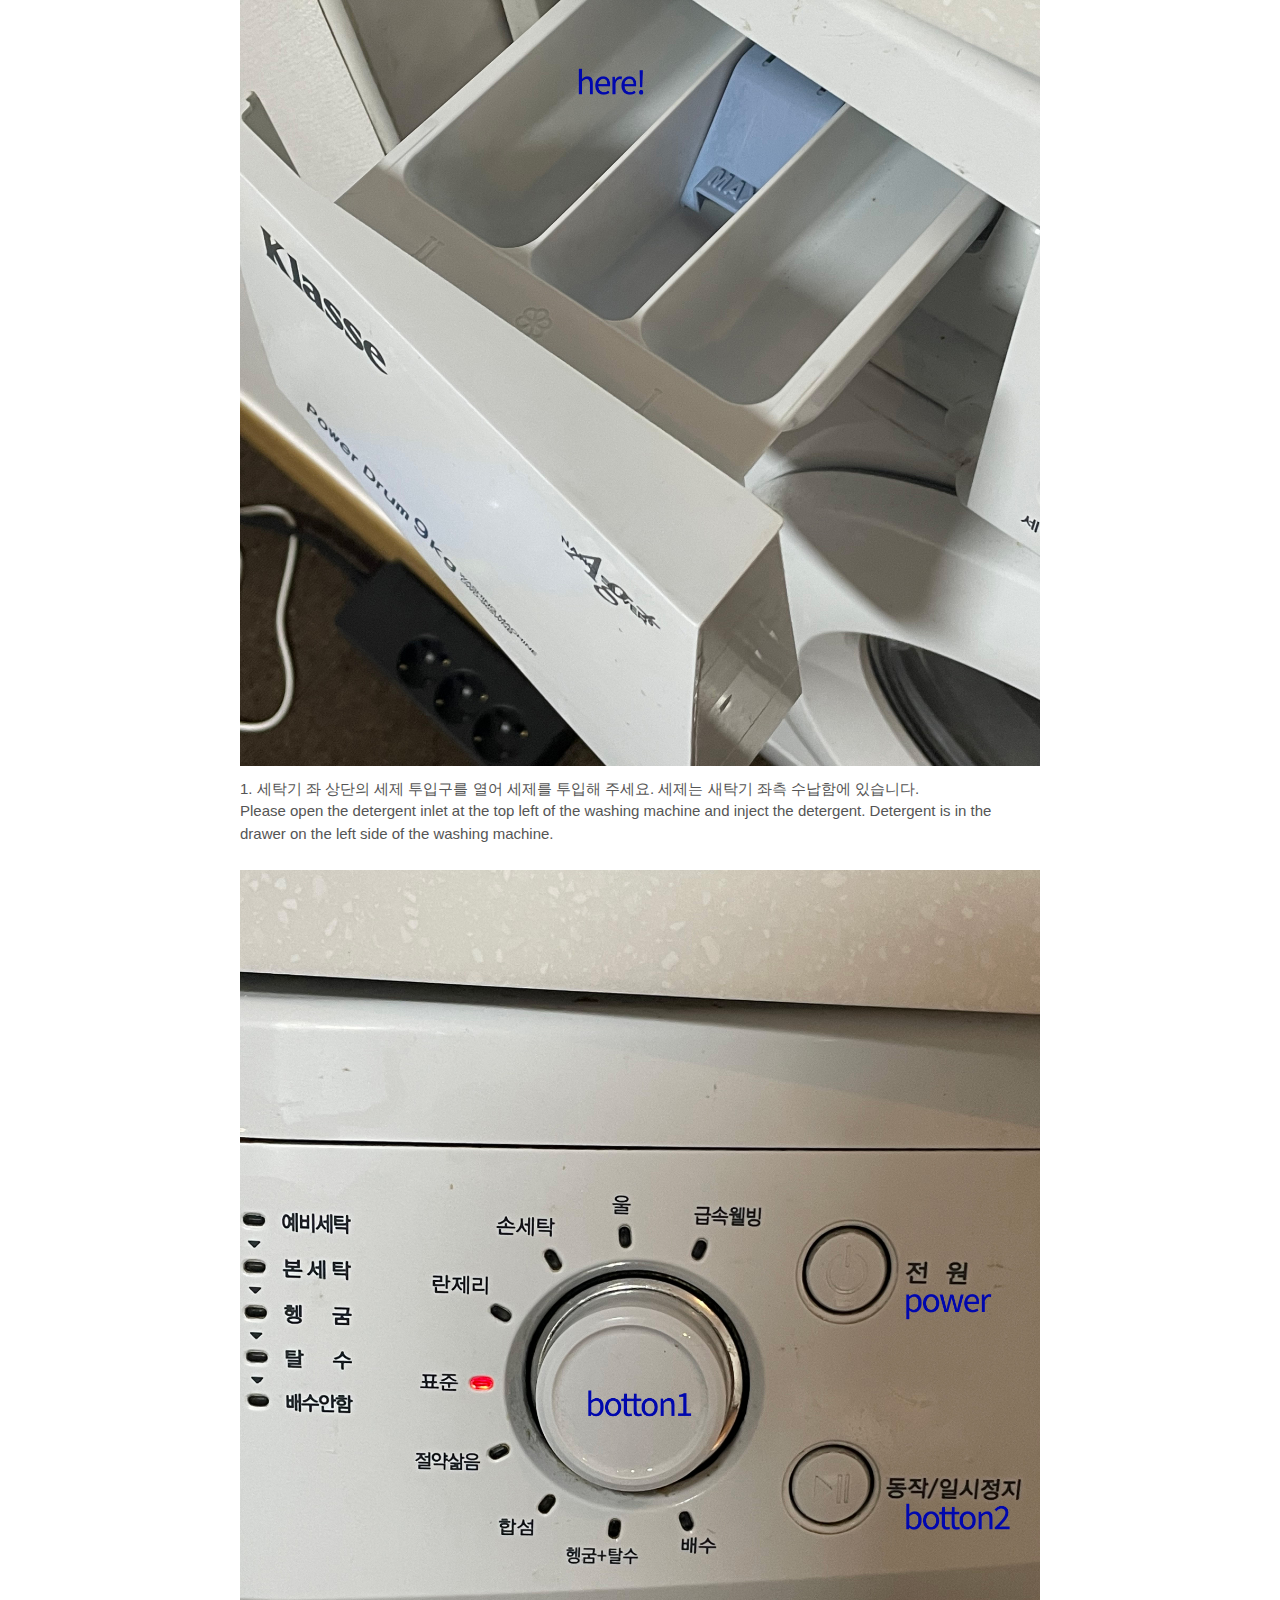
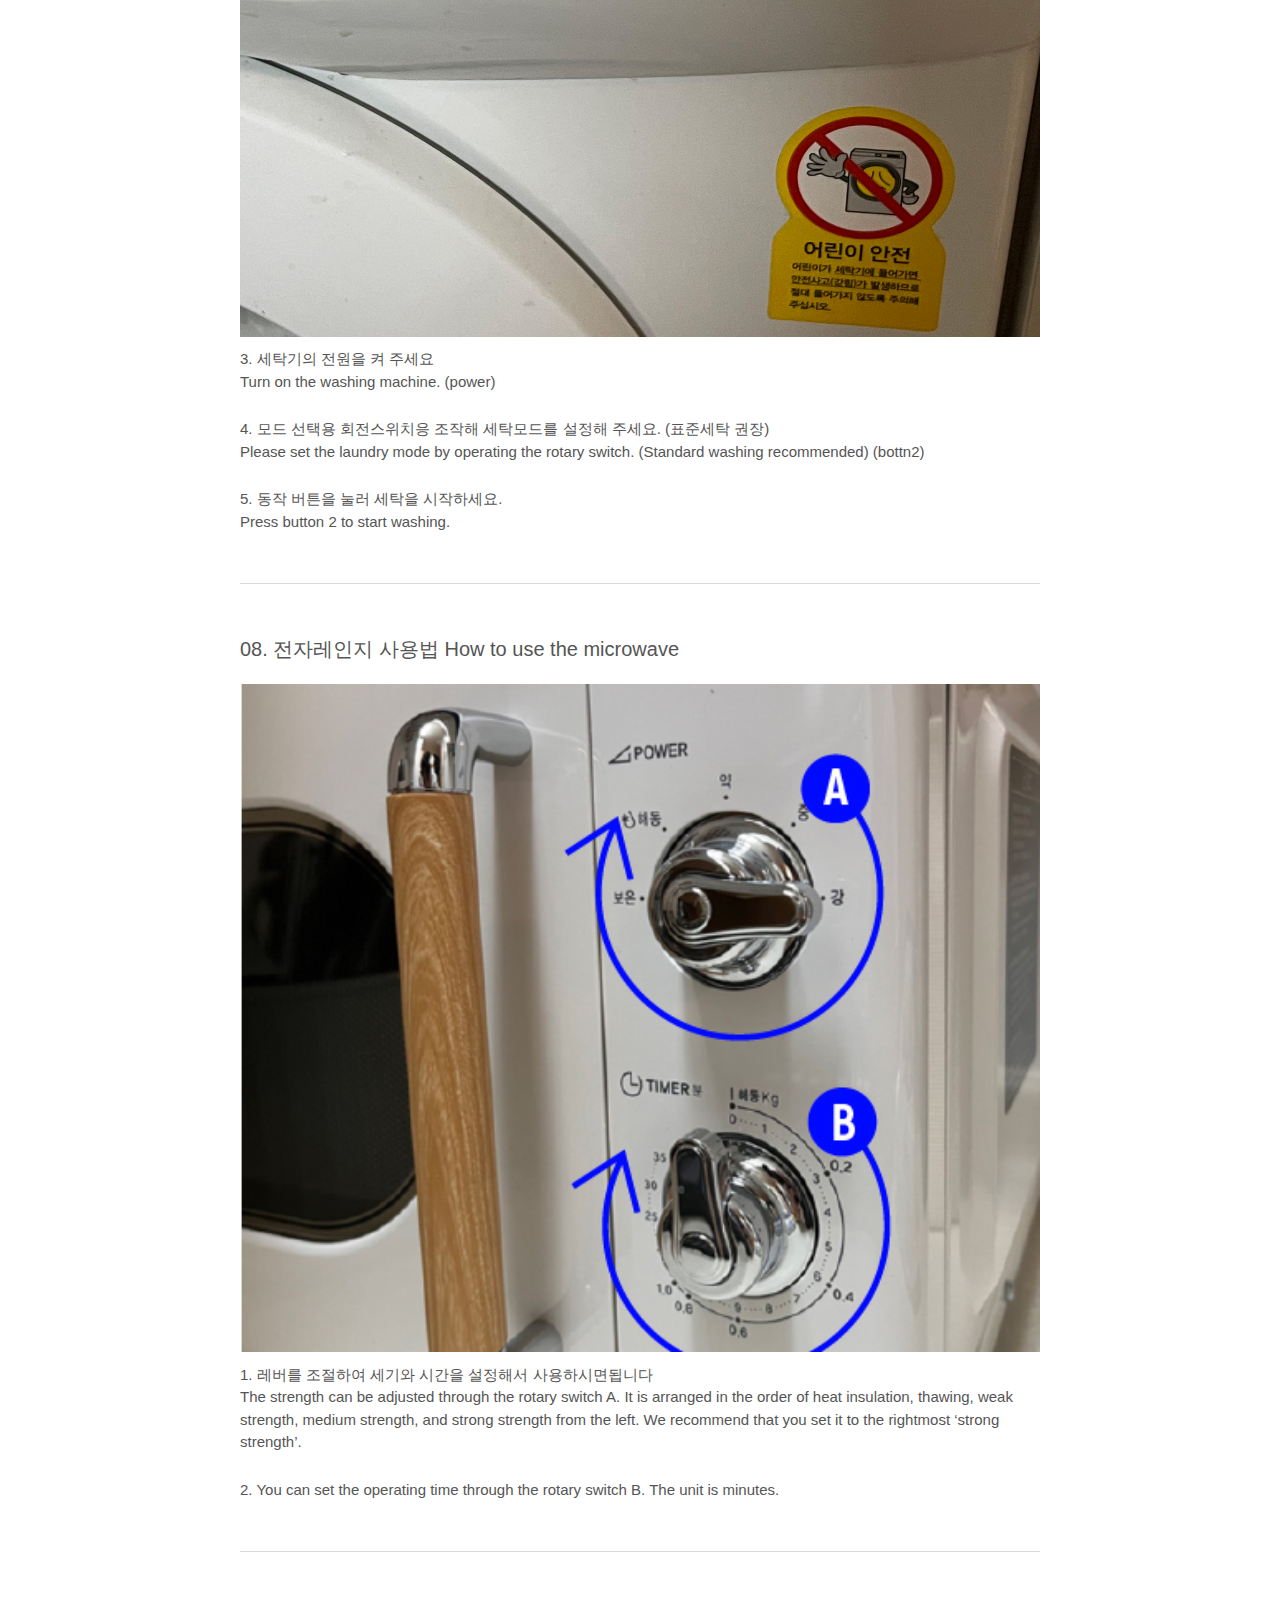
==== commit b06607e4: "test" ====
--- a/index.html
+++ b/index.html
@@ -68,6 +68,50 @@
             </ul>
         </div>
 
+        <div id="stove">
+            <p class="tit">05. 전기레인지 쓰는방법 How to use an electric stove</p>
+           
+            <ul class="way">
+                <li> 
+                    <div class="img_wrap">
+                        <img src="resources/img/st1.jpg" width="100%"/>
+                    </div>
+                    1. 아래 콘센트 전원을 눌러 켜주세요
+                    <br>
+                    Please turn on the power by pressing the outlet
+                    <br>
+                </li>
+                <li>
+                    <div class="img_wrap">
+                        <img src="resources/img/st2.jpg" width="100%"/>
+                    </div>
+                    2. 인덕션 사용이 가능한 후라이팬이나 냄비를 스토브위에 올립니다.
+                    <span style="color:red">반드시 후라이팬을 올리고 전원을 눌러야 작동합니다</span>
+                    
+                    <br>
+                    Place an induction available frying pan or pot on the stove.
+                    <span style="color:red">You must raise the pot or pan before press the power to operate</span>
+                    
+                </li>
+                <li>
+                    <div class="img_wrap">
+                        <img src="resources/img/st3.jpg" width="100%"/>
+                    </div>
+                    3. 레인지에 불이 들어오면 사용할 스토브의 전원을 누릅니다.
+                    <br>
+                    Press the power button on the stove you want to use
+                </li>
+                <li>
+                    <div class="img_wrap">
+                        <img src="resources/img/st4.jpg" width="100%"/>
+                    </div>
+                    4. 레버를 좌우로 돌려 열의 세기를 조절합니다
+                    <br>
+                    Adjust the heat strength by turning the lever left and right
+                </li>
+            </ul>
+        </div>
+
         <div id="projector">
             <p class="tit">06. 프로젝터 사용법 How to Use the Projector</p>
            
@@ -116,7 +160,8 @@
                     <div class="img_wrap">
                         <img src="resources/img/en-lamp2.jpg" width="100%"/>
                     </div>
-                    1.  사진에 보이는 스틱을 돌려서 꺼주세요. <br>turn the black stick in the picture, the light will turn off.
+                    1.  사진에 보이는 스틱을 돌려서 꺼주세요. 
+                    <br>turn the black stick in the picture, the light will turn off.
                 </li>
             </ul>
         </div>
@@ -156,7 +201,8 @@
                     <div class="img_wrap">
                         <img src="resources/img/en-09-1.jpg" width="100%"/>
                     </div>
-                    1.The strength can be adjusted through the rotary switch A.
+                    1. 레버를 조절하여 세기와 시간을 설정해서 사용하시면됩니다
+                    <br>The strength can be adjusted through the rotary switch A.
                     It is arranged in the order of heat insulation, thawing, weak strength, medium strength,
                     and strong strength from the left.
                     We recommend that you set it to the rightmost ‘strong strength’.
@@ -178,12 +224,12 @@
                     Please separate the normal waste, recyclable waste,
                     and food waste in the plastic bag on the table.
                     We will dispose of the garbage in the bag, after you leave. 
+                    but If you want, you can dispose of the garbage directly on the 1 floor
                 </li>
                 <li>
                     <div class="img_wrap">
                         <img src="resources/img/en-10-1.jpg" width="100%"/>
                     </div>
-                    but If you want, you can dispose of the garbage directly on the 1 floor
                 </li>
                 <li>
                     재활용쓰레기와 일반쓰레기를 분리해서 버리시면 됩니다. <br>
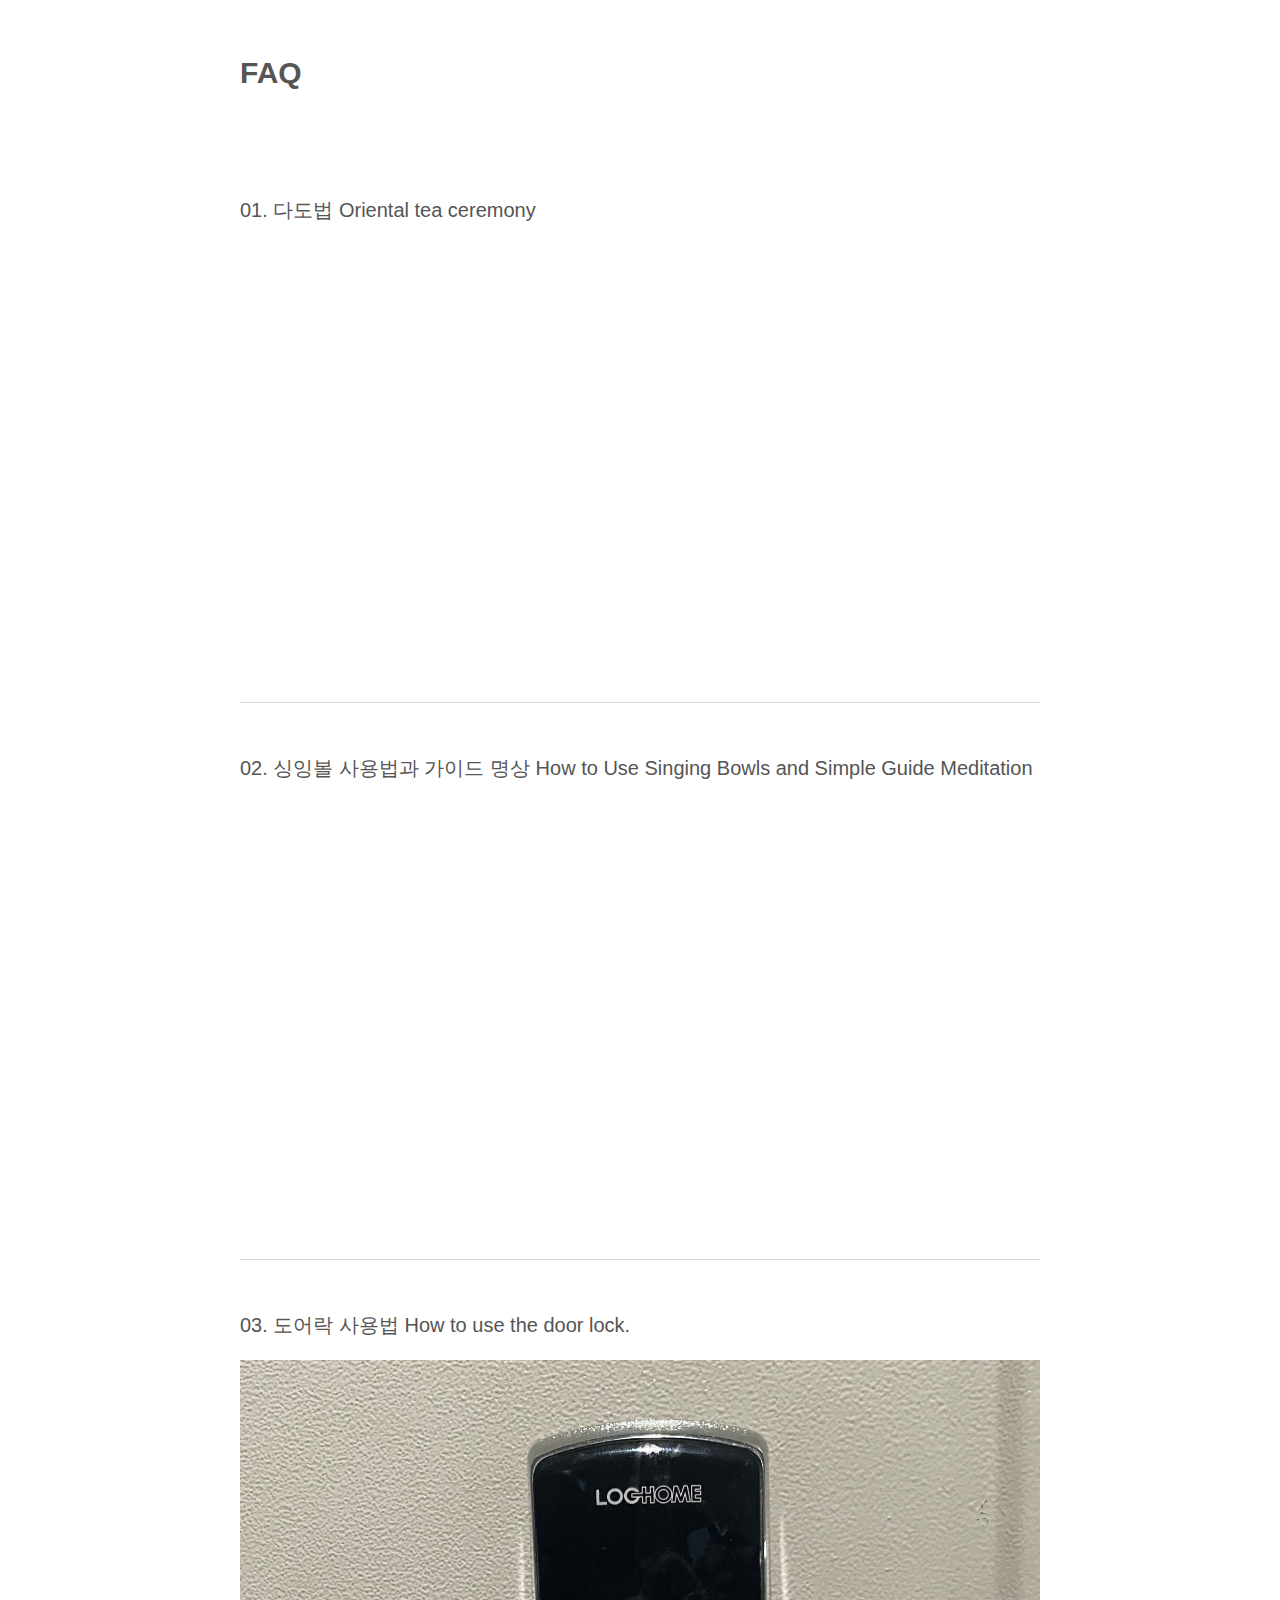
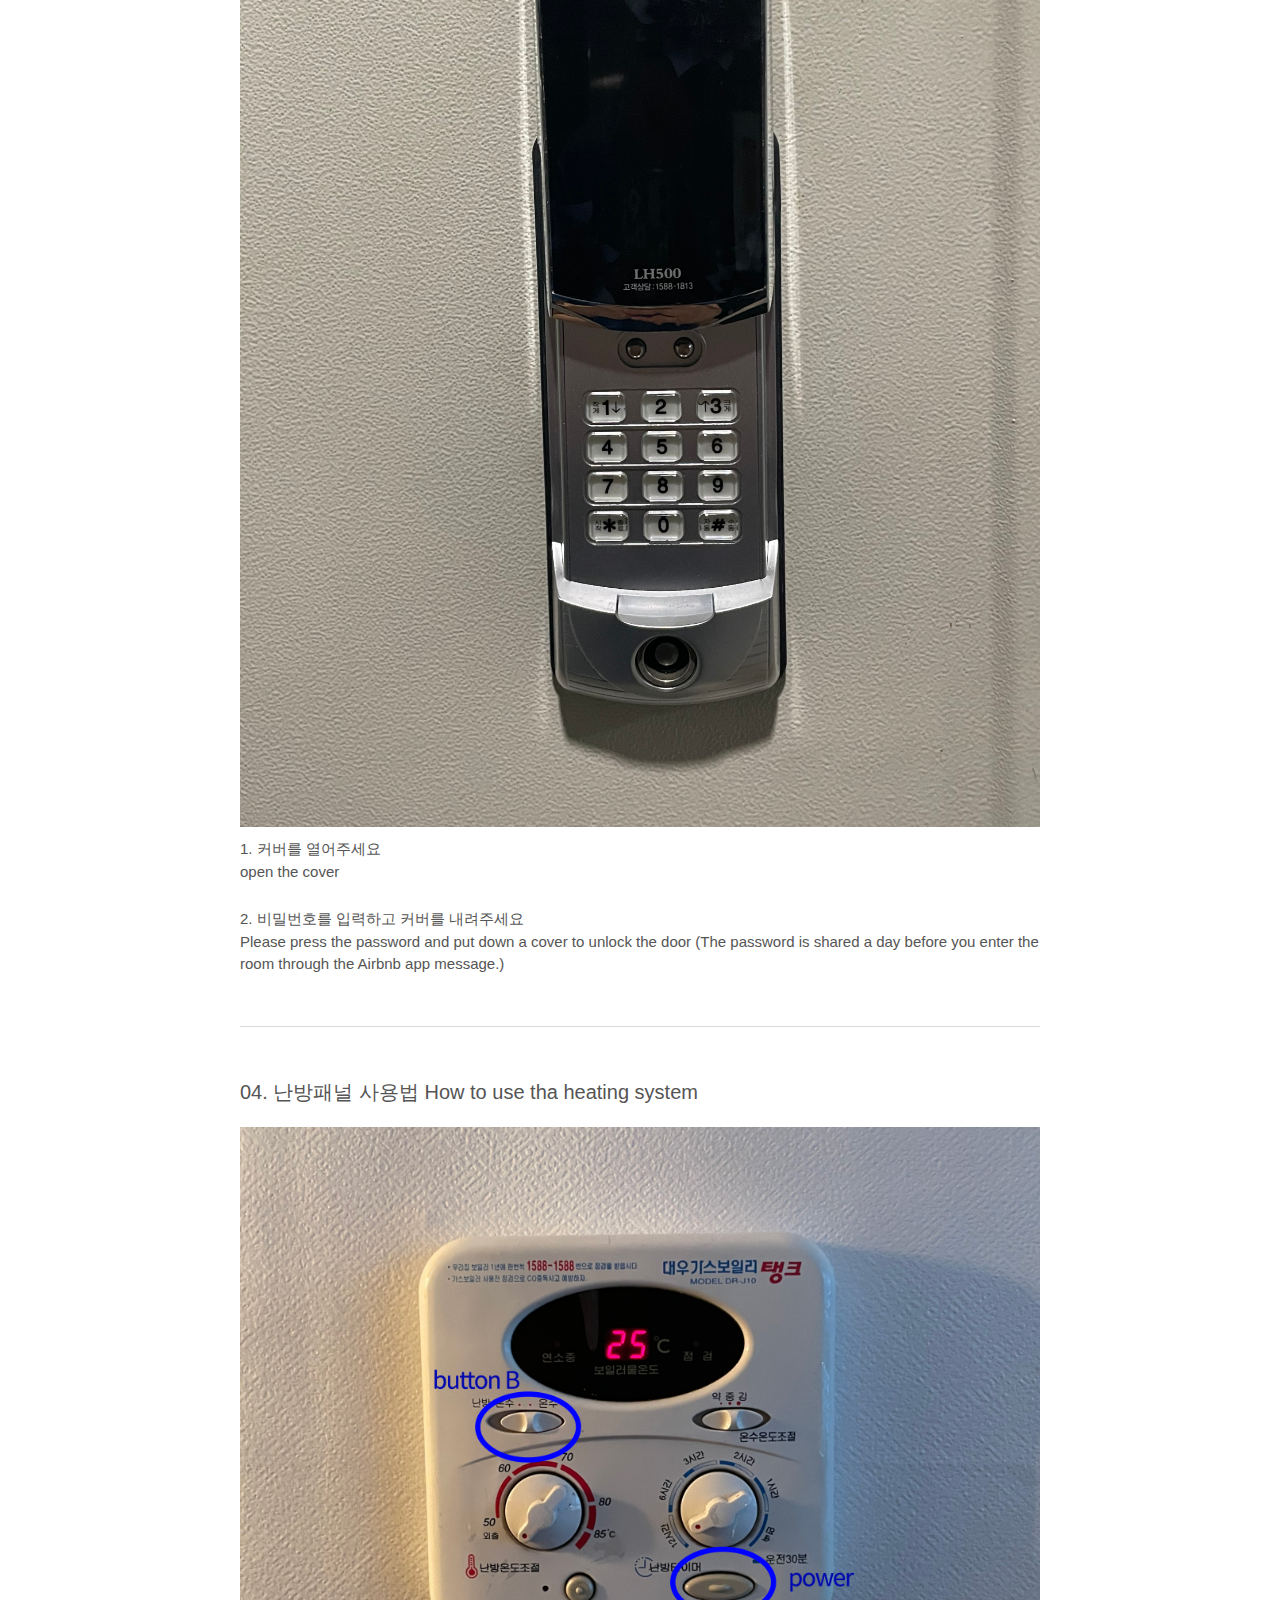
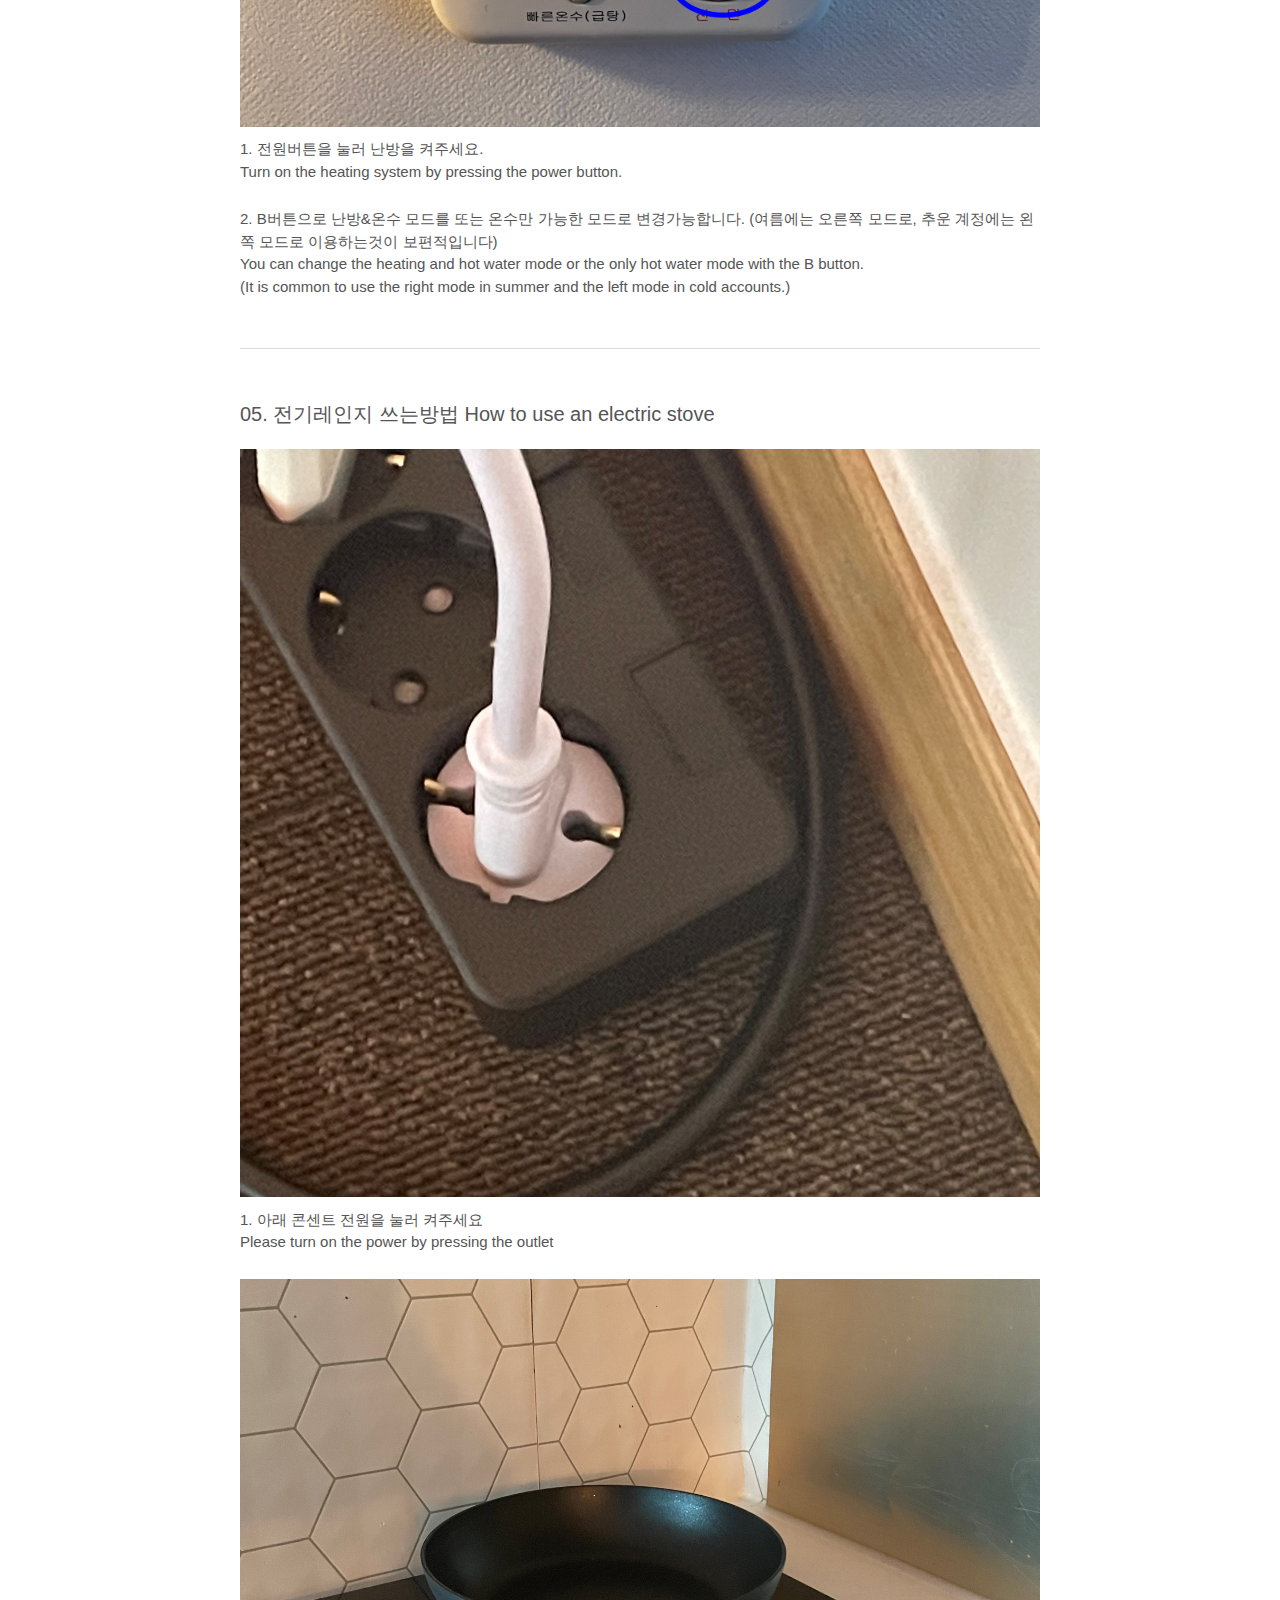
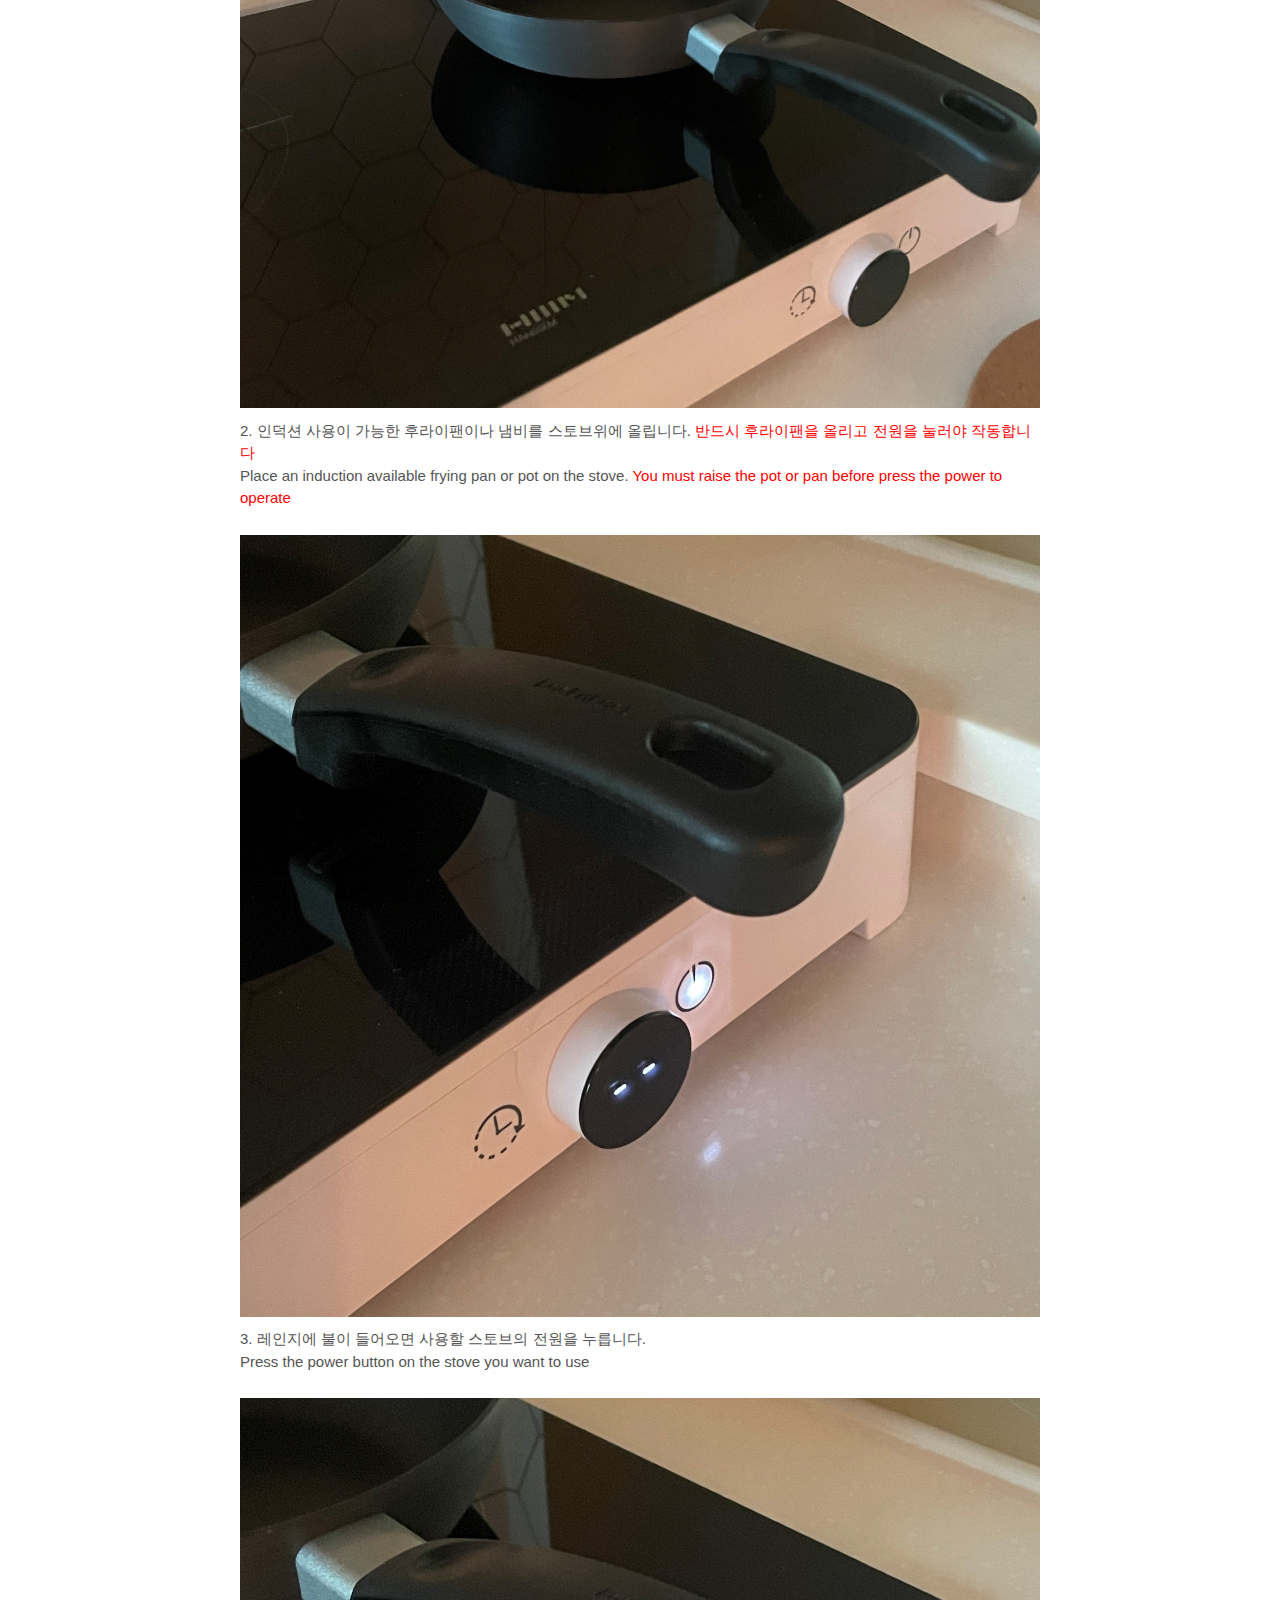
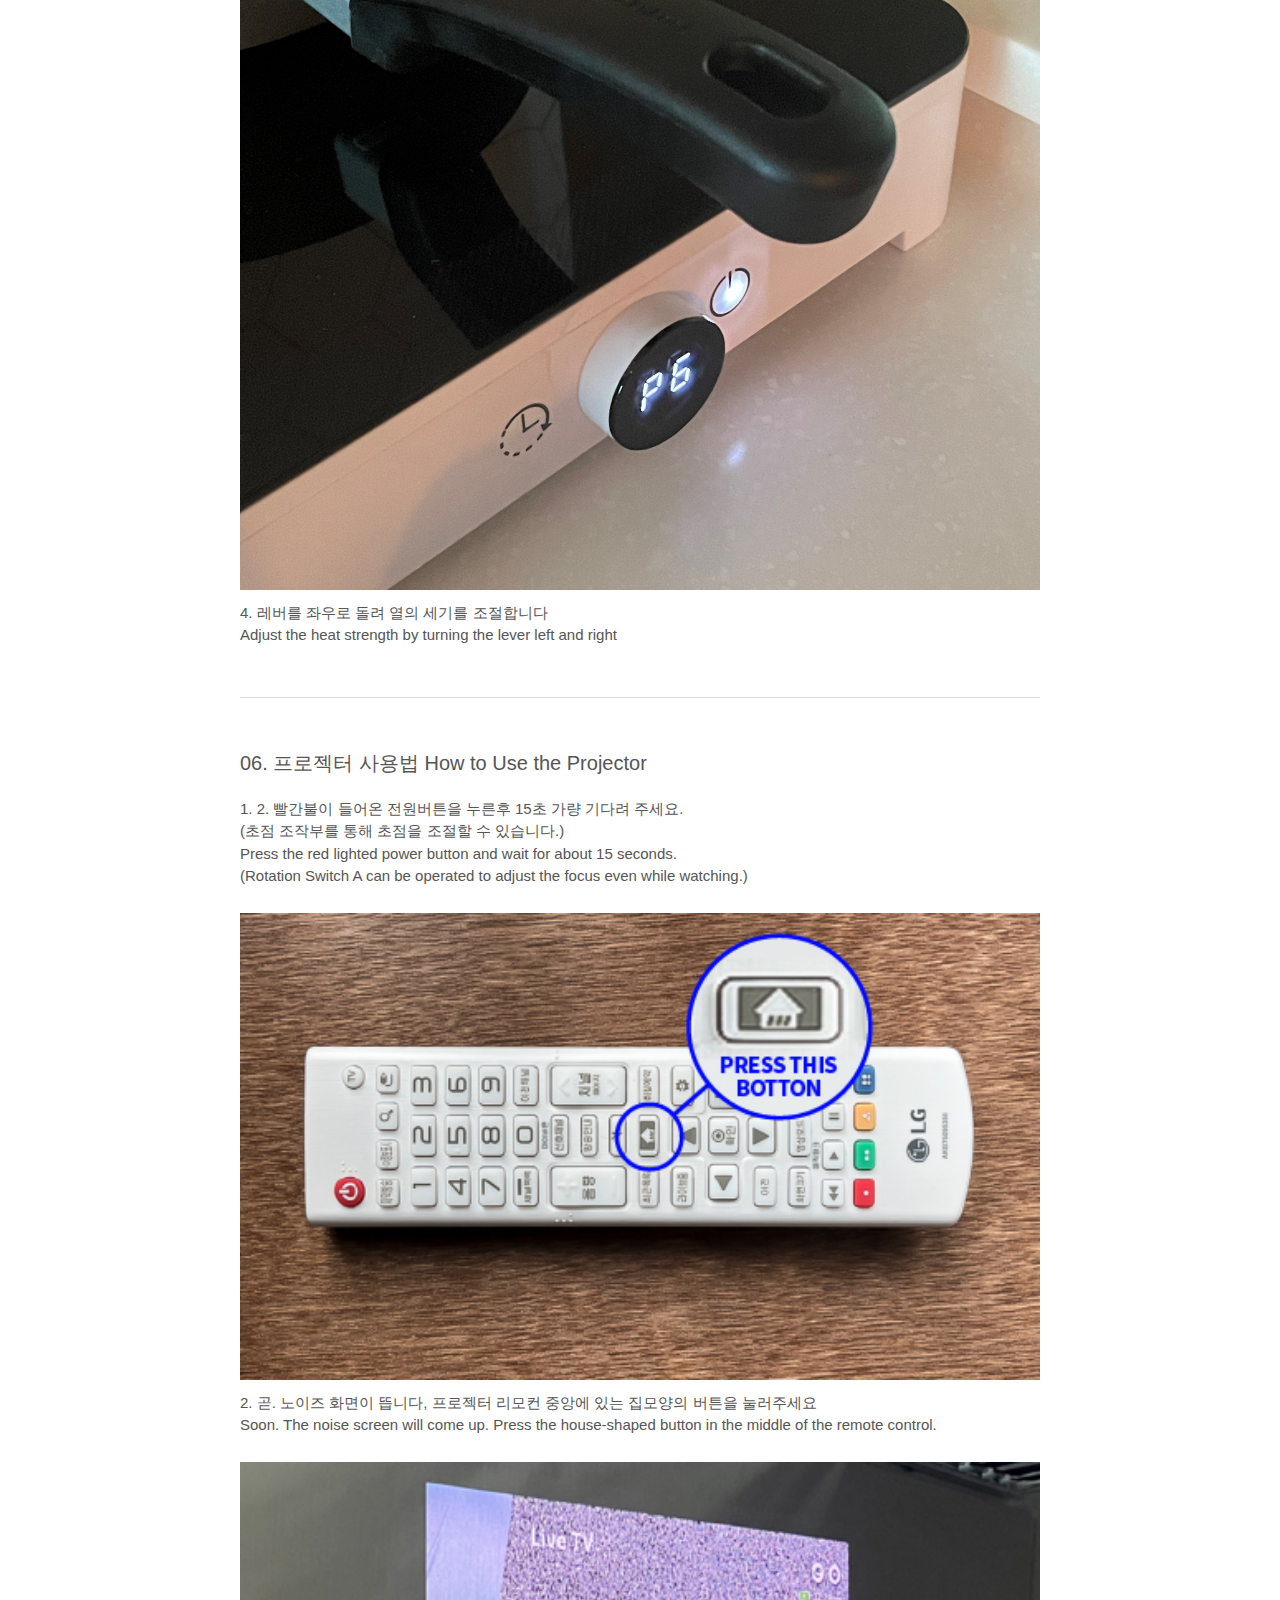
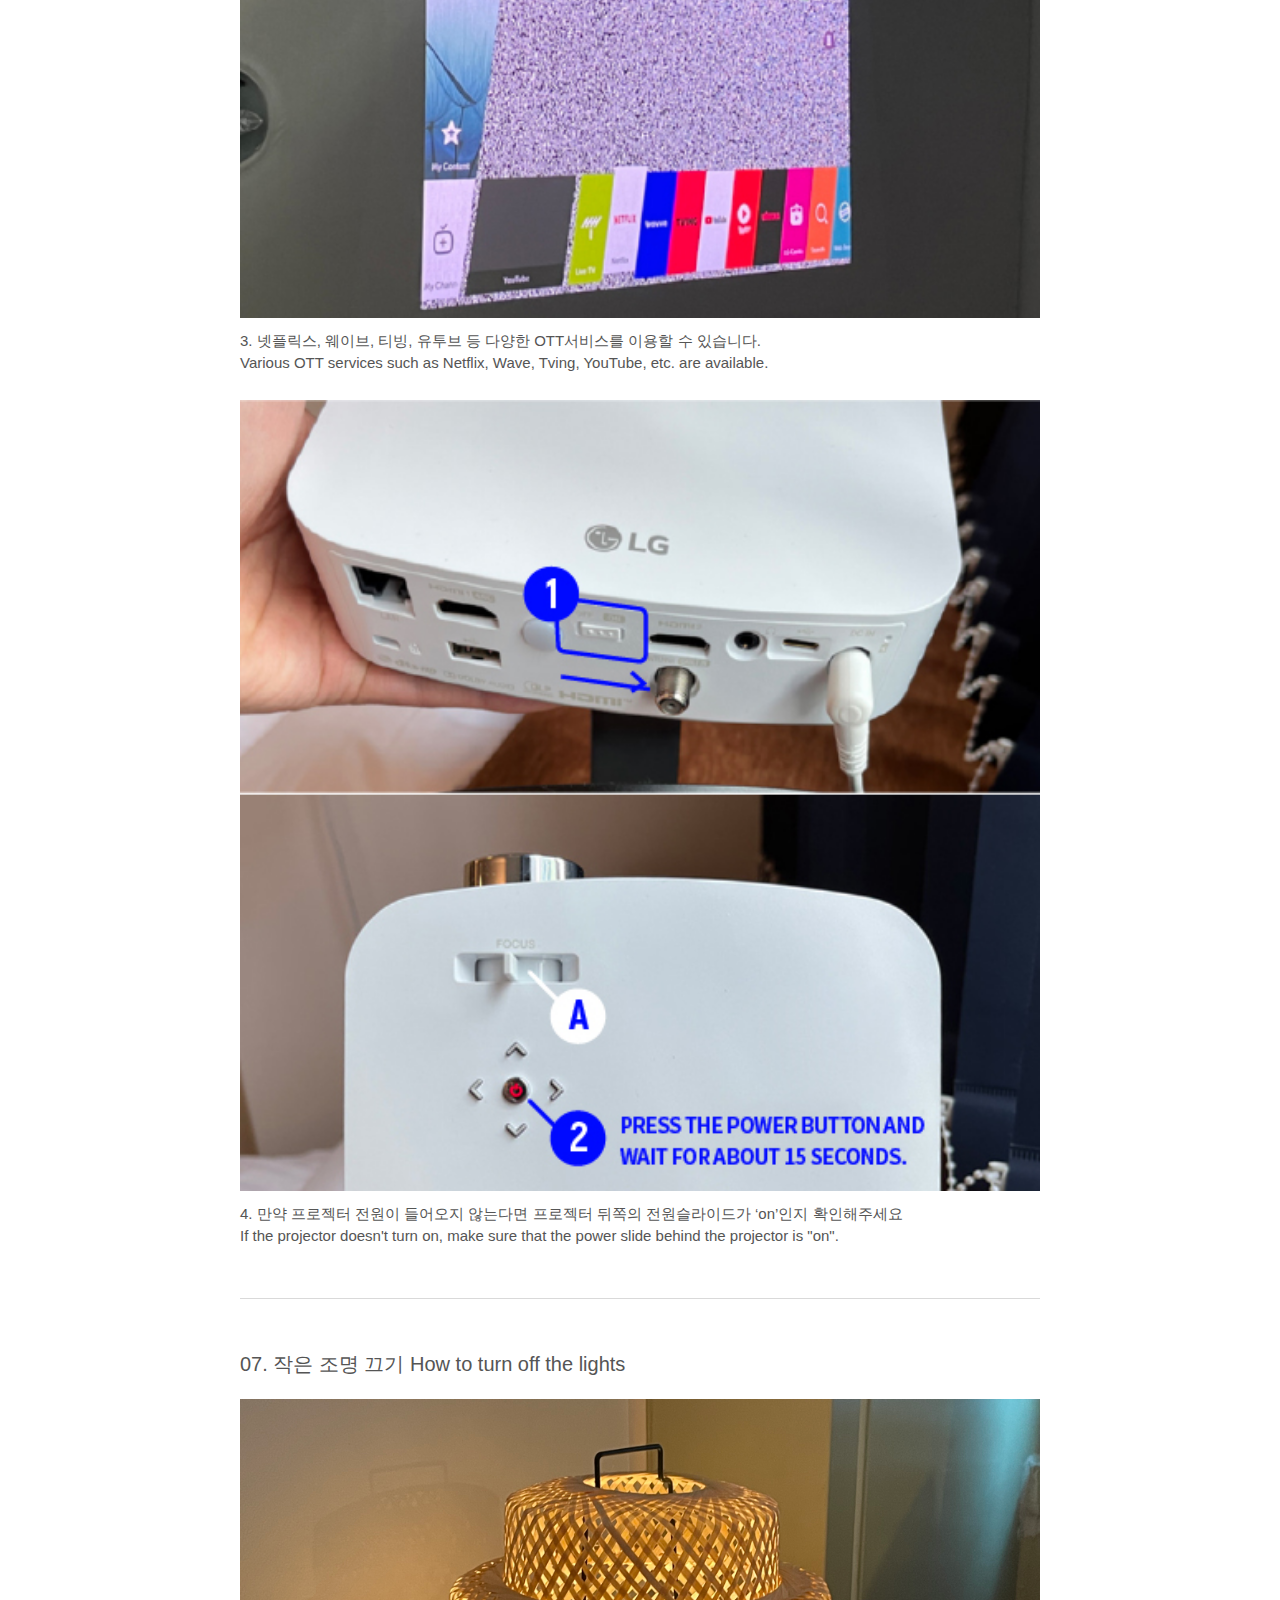
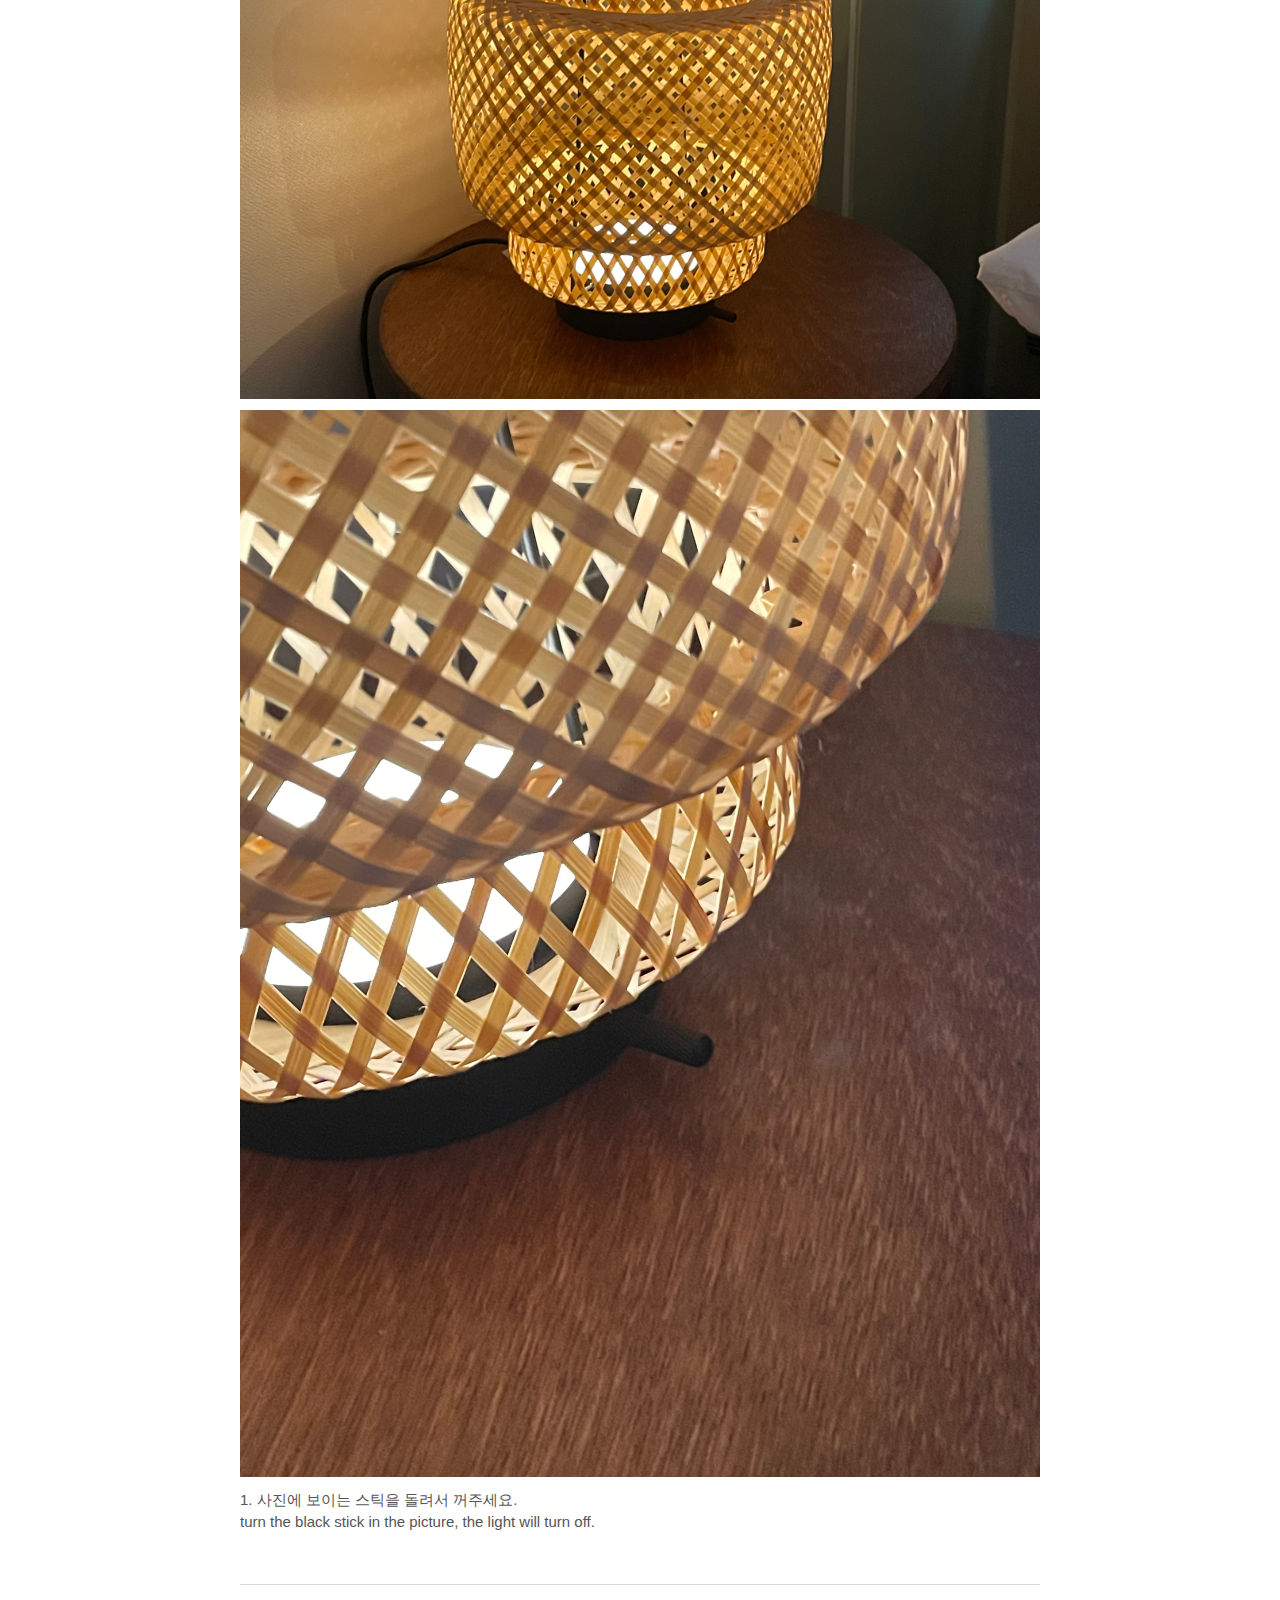
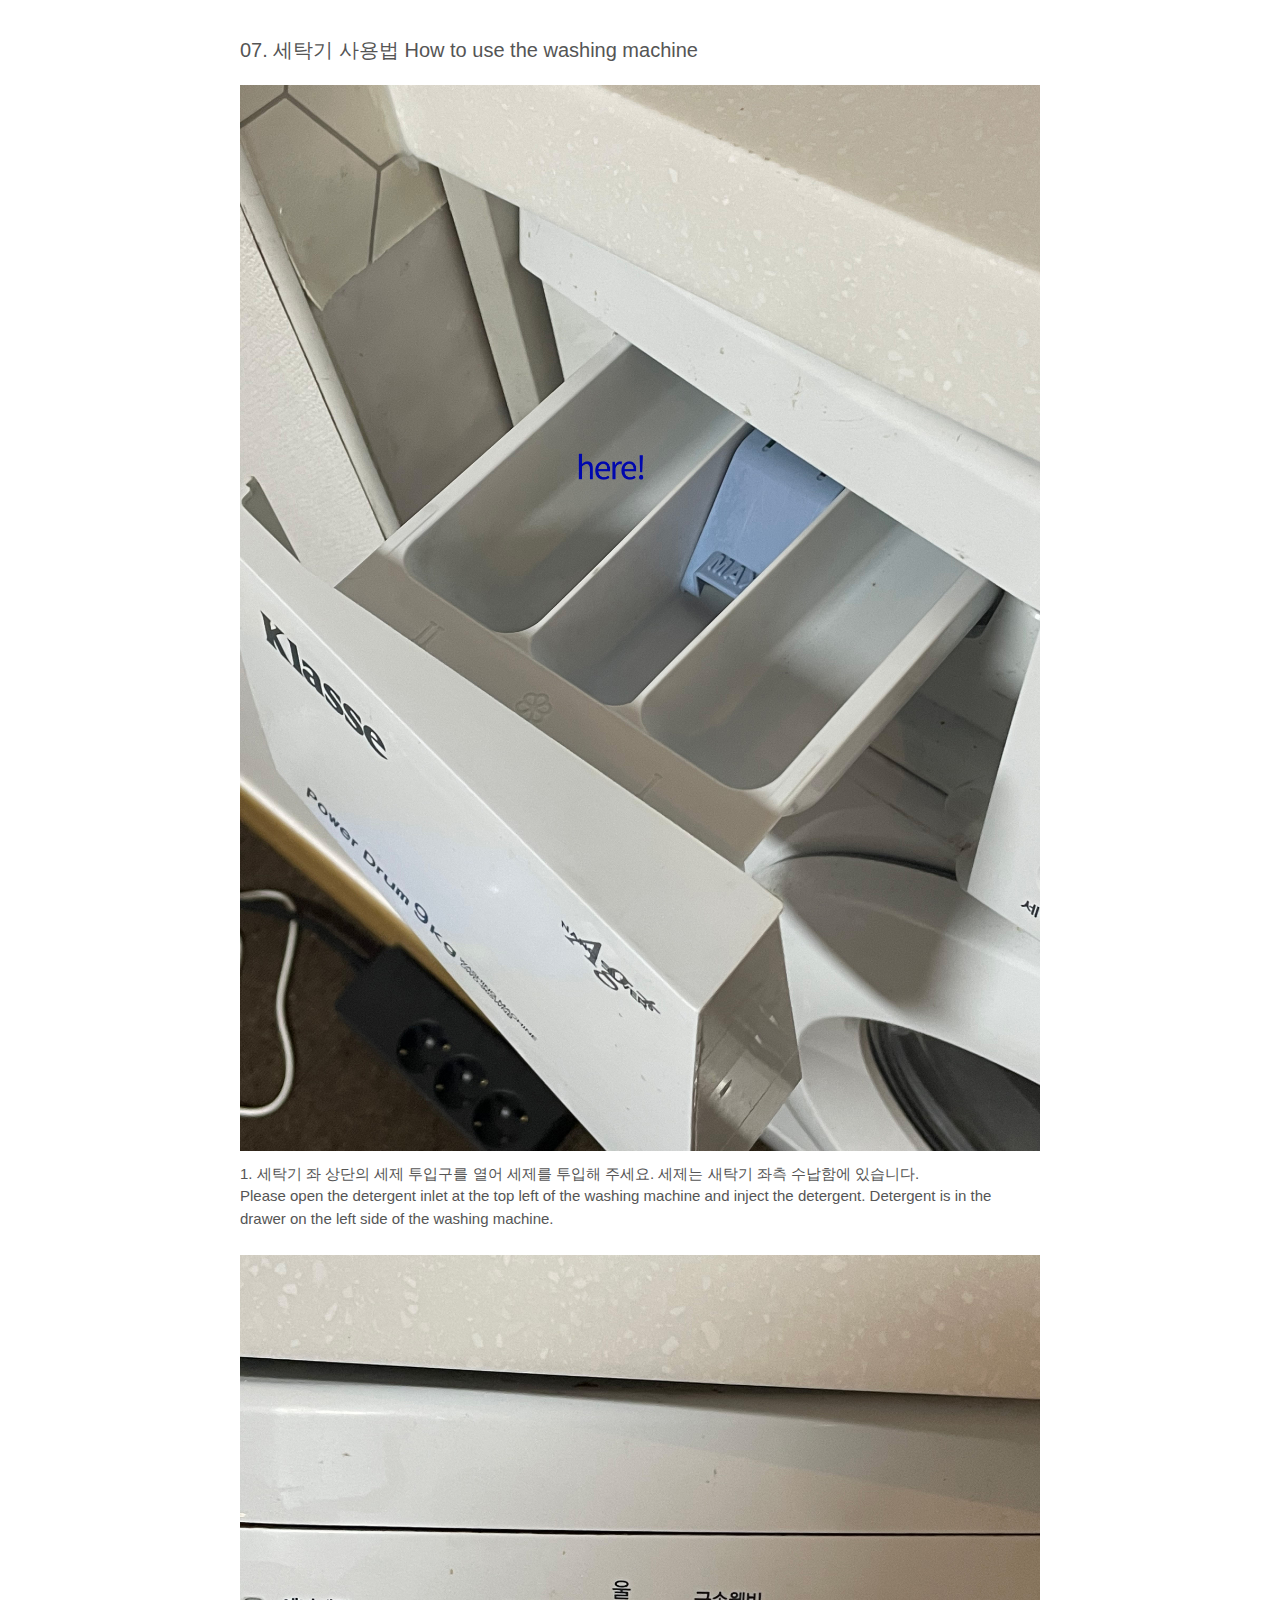
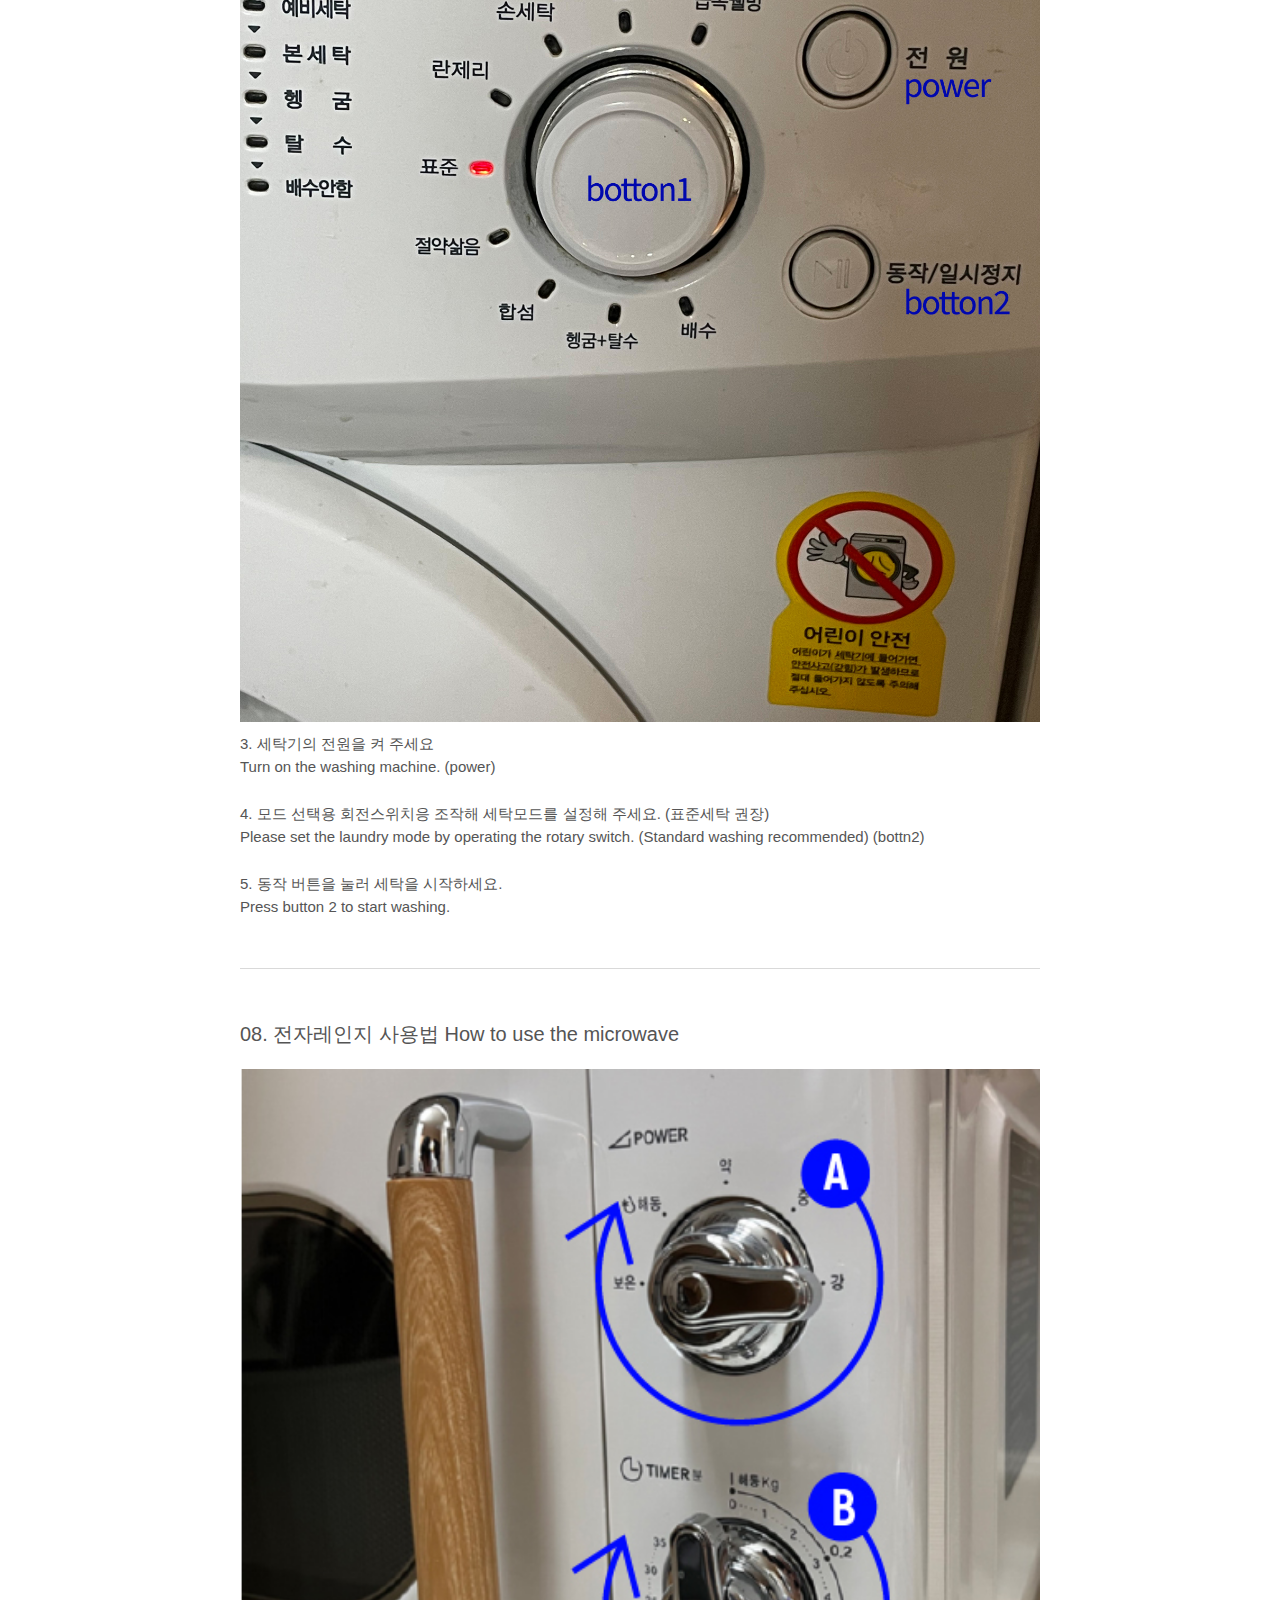
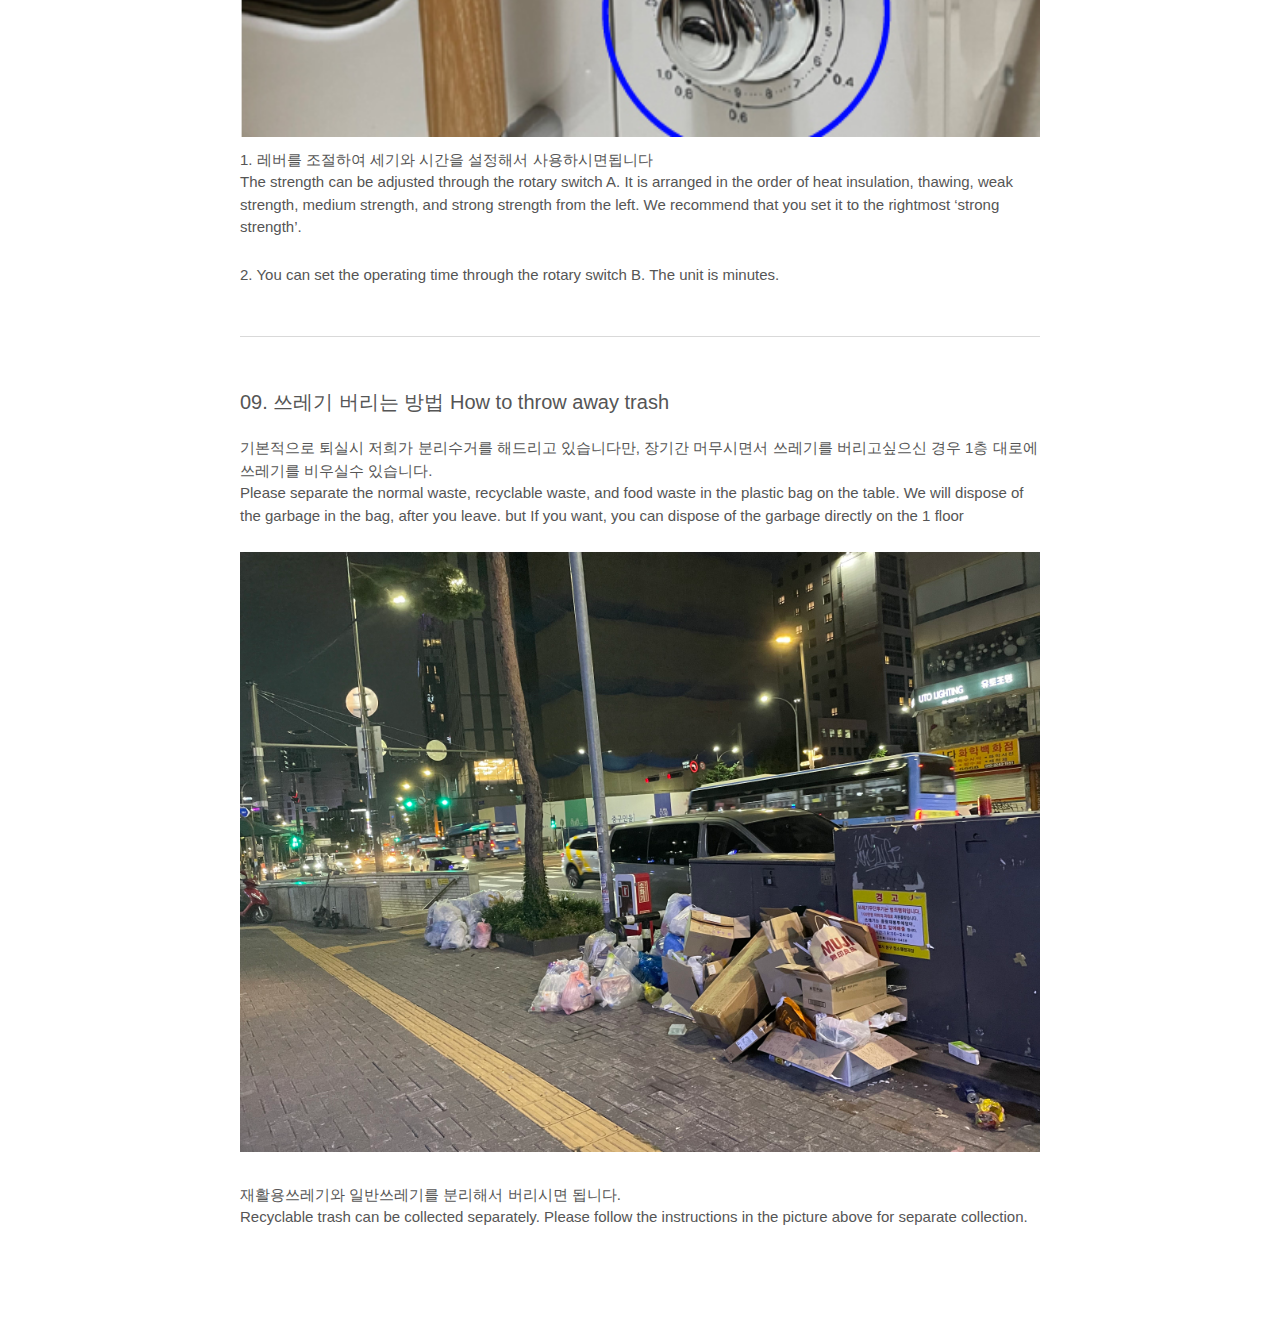
==== commit 7310f1ae: "add" ====
--- a/index.html
+++ b/index.html
@@ -17,7 +17,7 @@
         <div id="tea">
             <p class="tit">01. 다도법 Oriental tea ceremony</p>
             <div class="video_wrap">
-                <iframe width="100%" height="auto" src="https://www.youtube.com/embed/kLCvvUivgdI?controls=0&amp;start=1" title="YouTube video player" frameborder="0" allow="accelerometer; autoplay; clipboard-write; encrypted-media; gyroscope; picture-in-picture; web-share" allowfullscreen></iframe>
+                <iframe width="100%" height="auto" src="https://youtu.be/1ZDw7YLkDuw?si=7nc1-xegYAlaeJpD" title="YouTube video player" frameborder="0" allow="accelerometer; autoplay; clipboard-write; encrypted-media; gyroscope; picture-in-picture; web-share" allowfullscreen></iframe>
             </div> 
         </div>
 
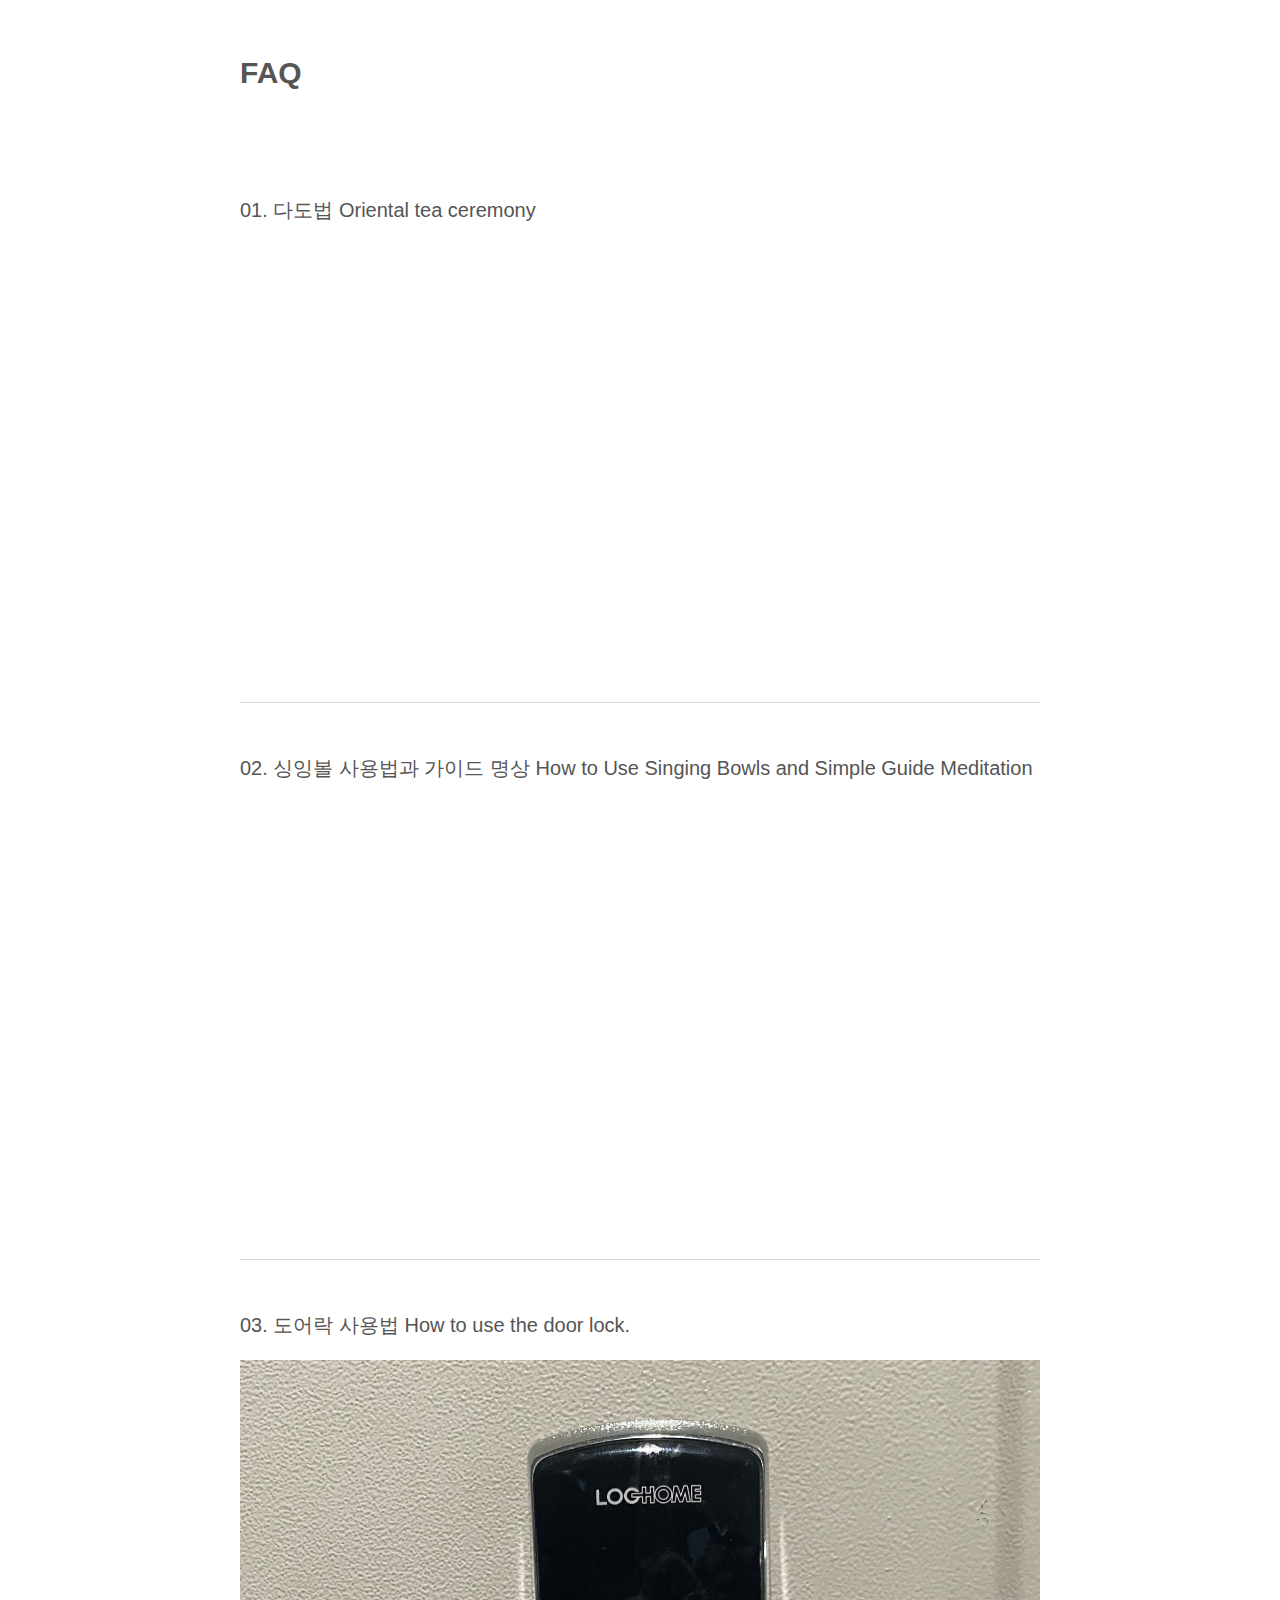
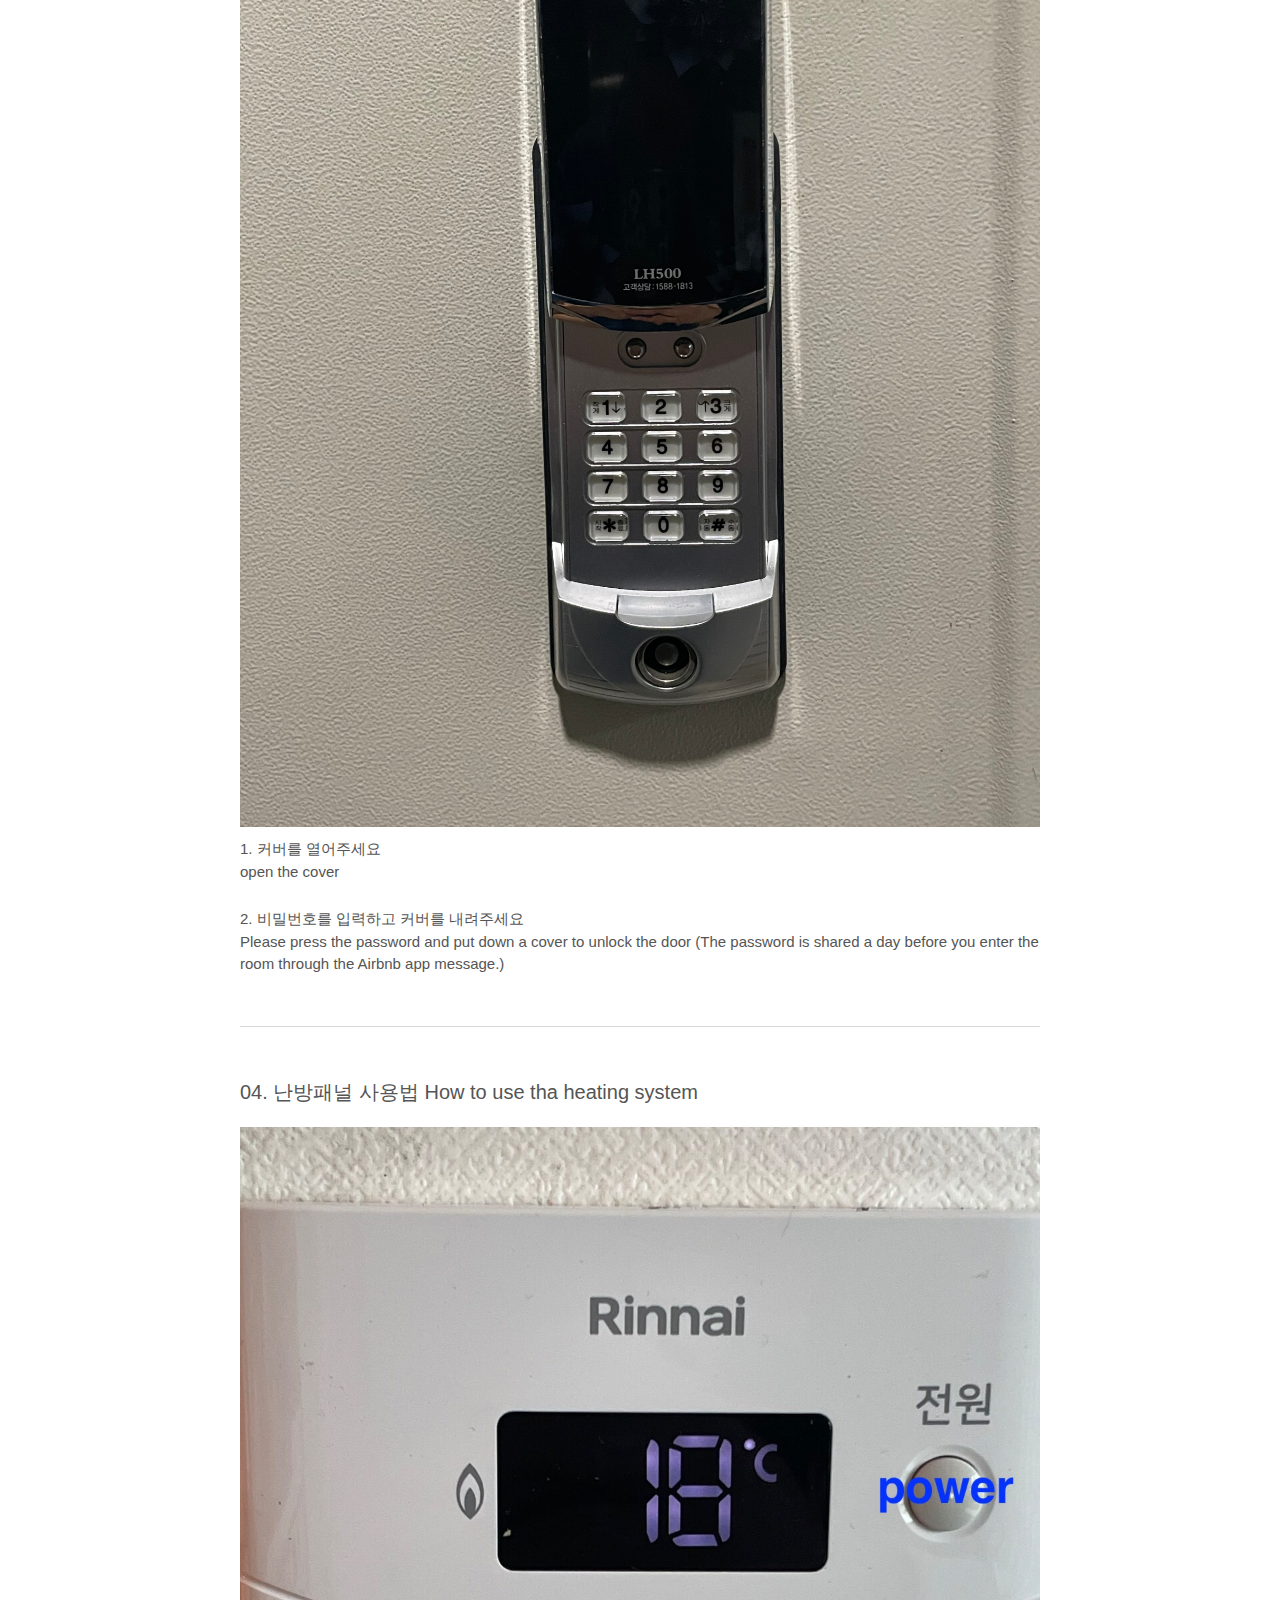
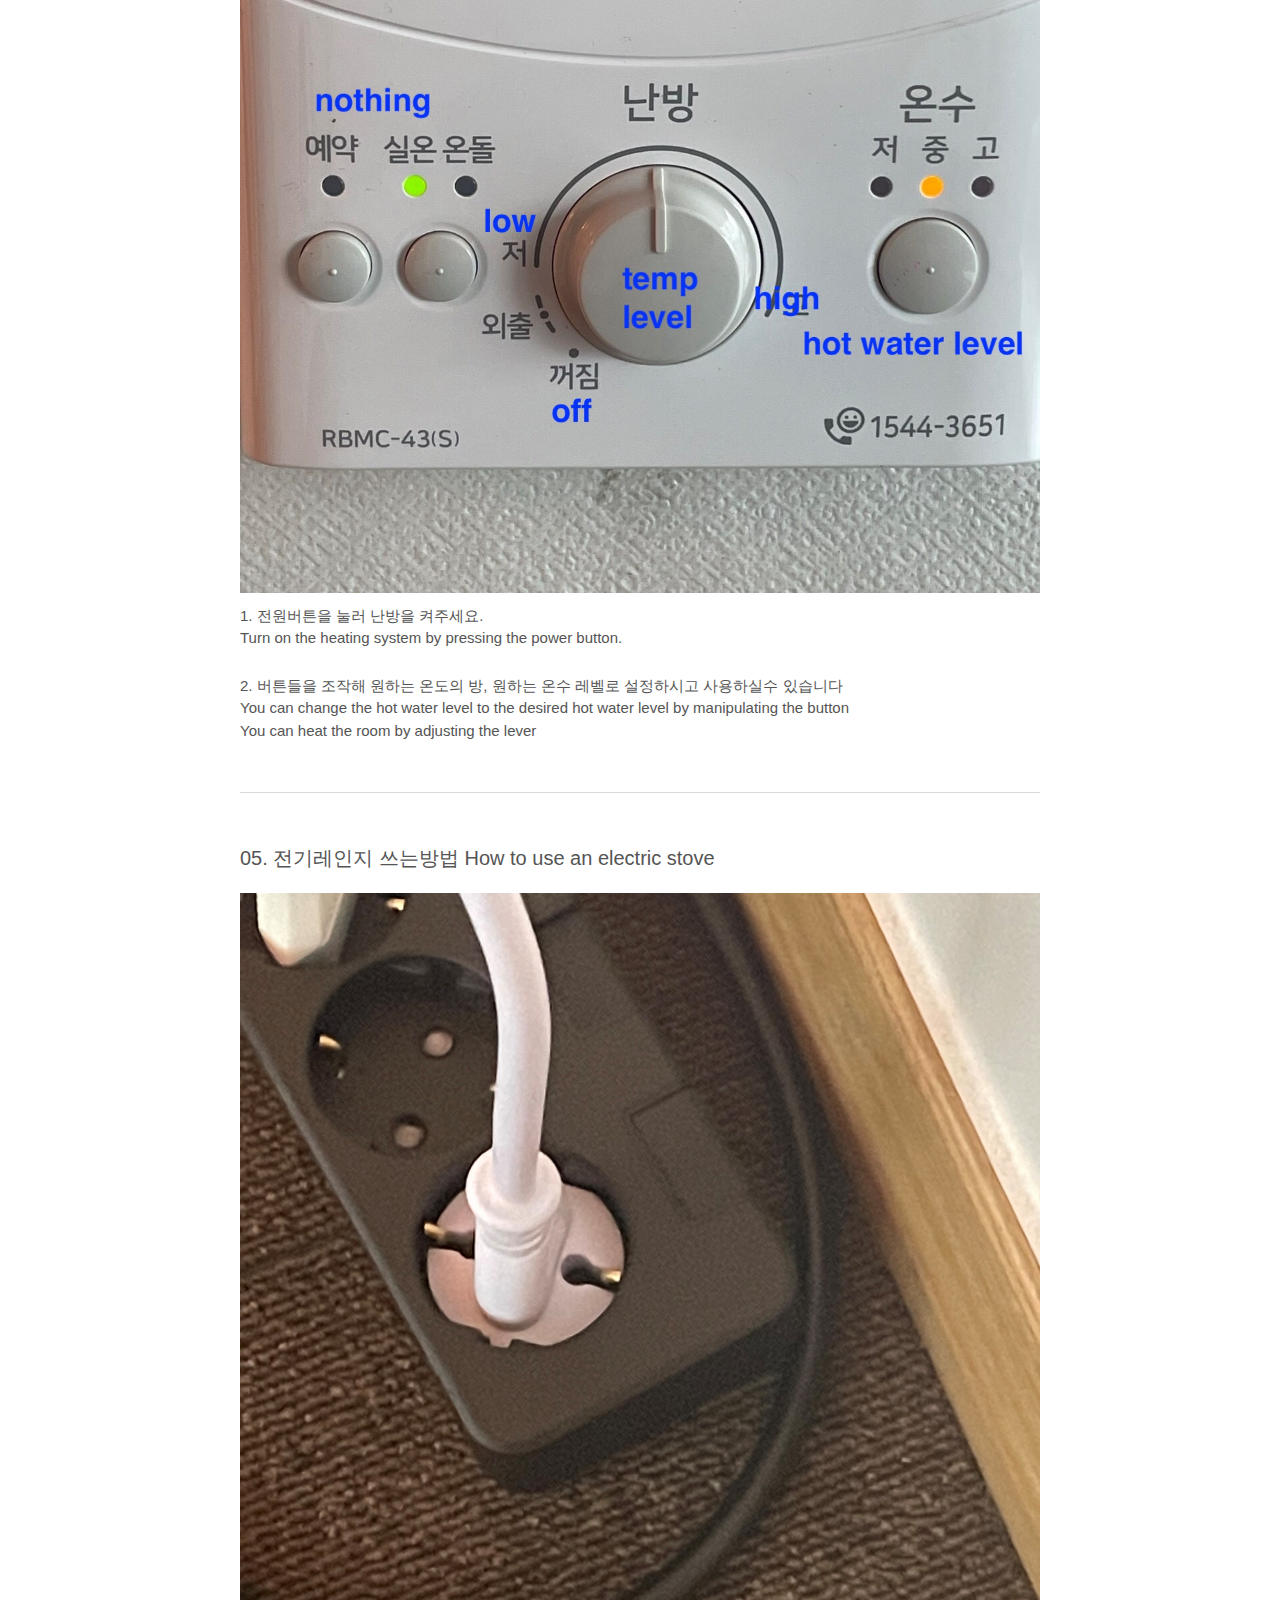
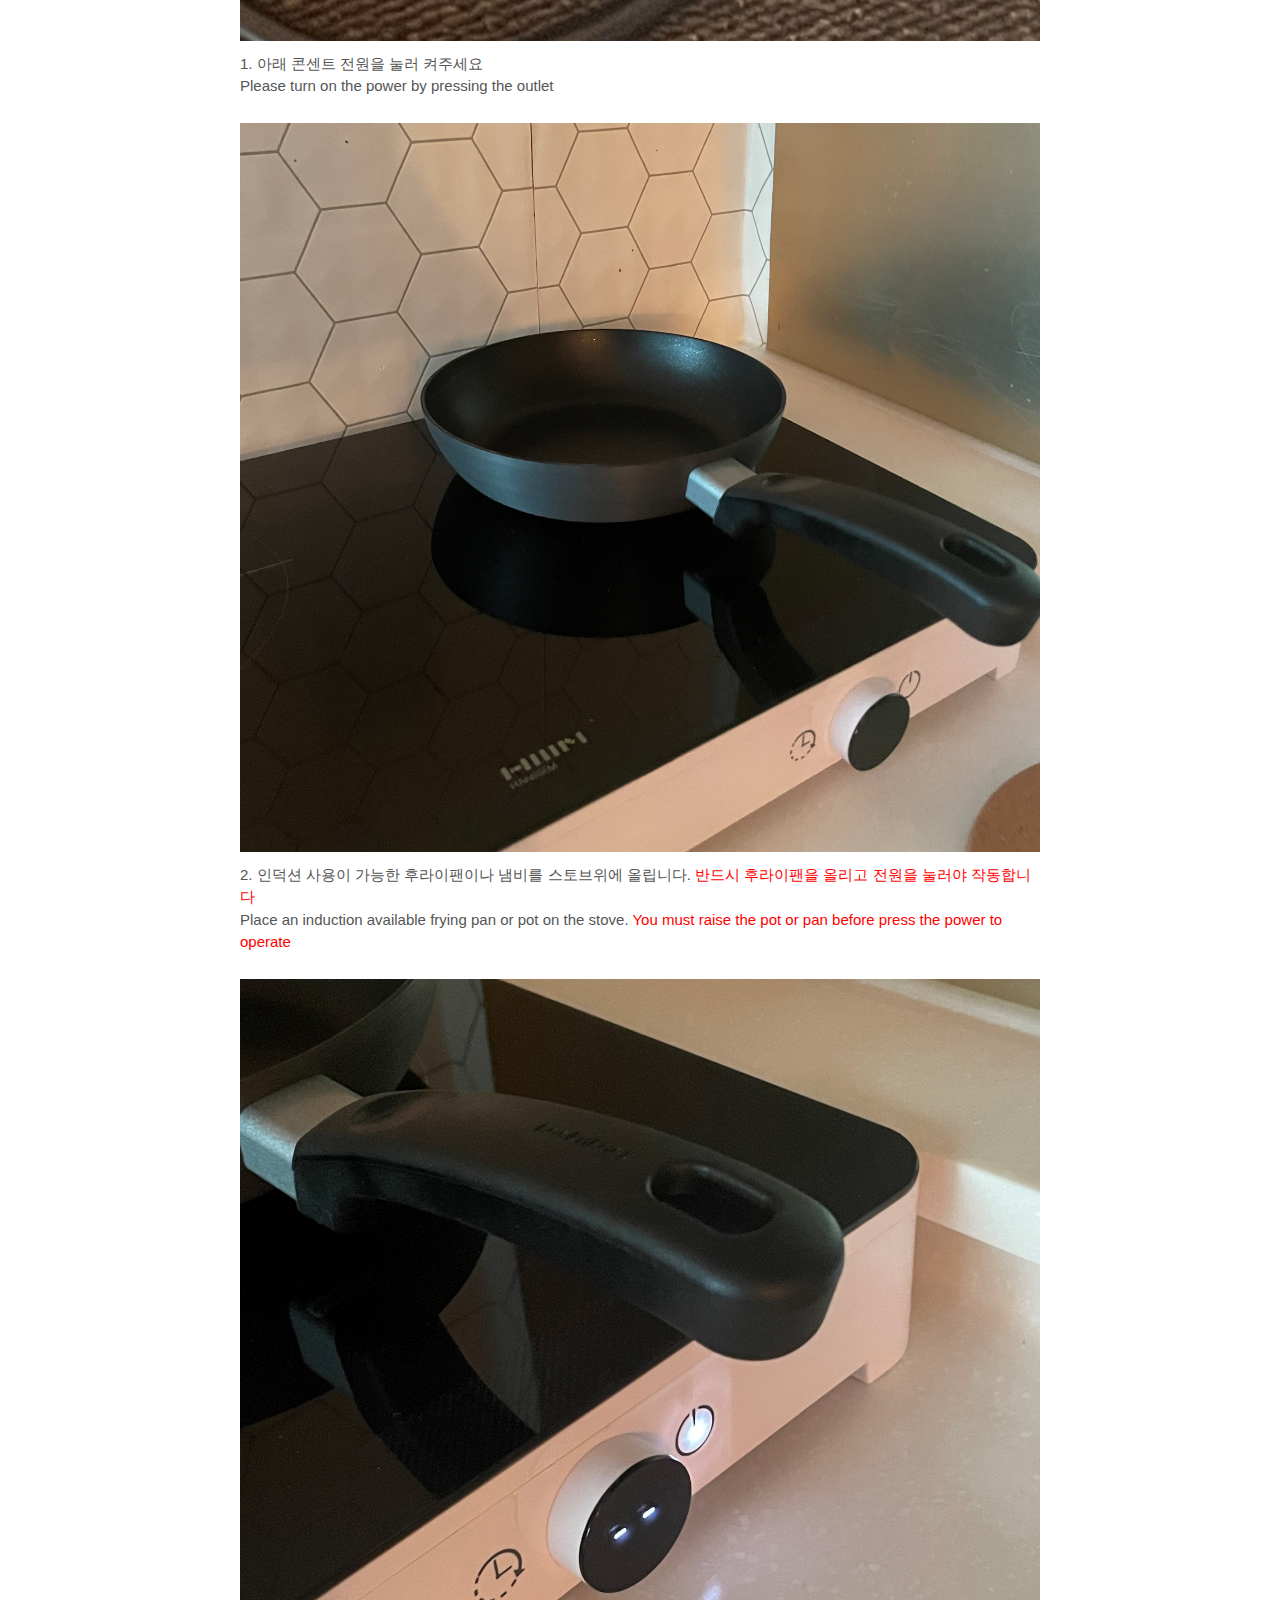
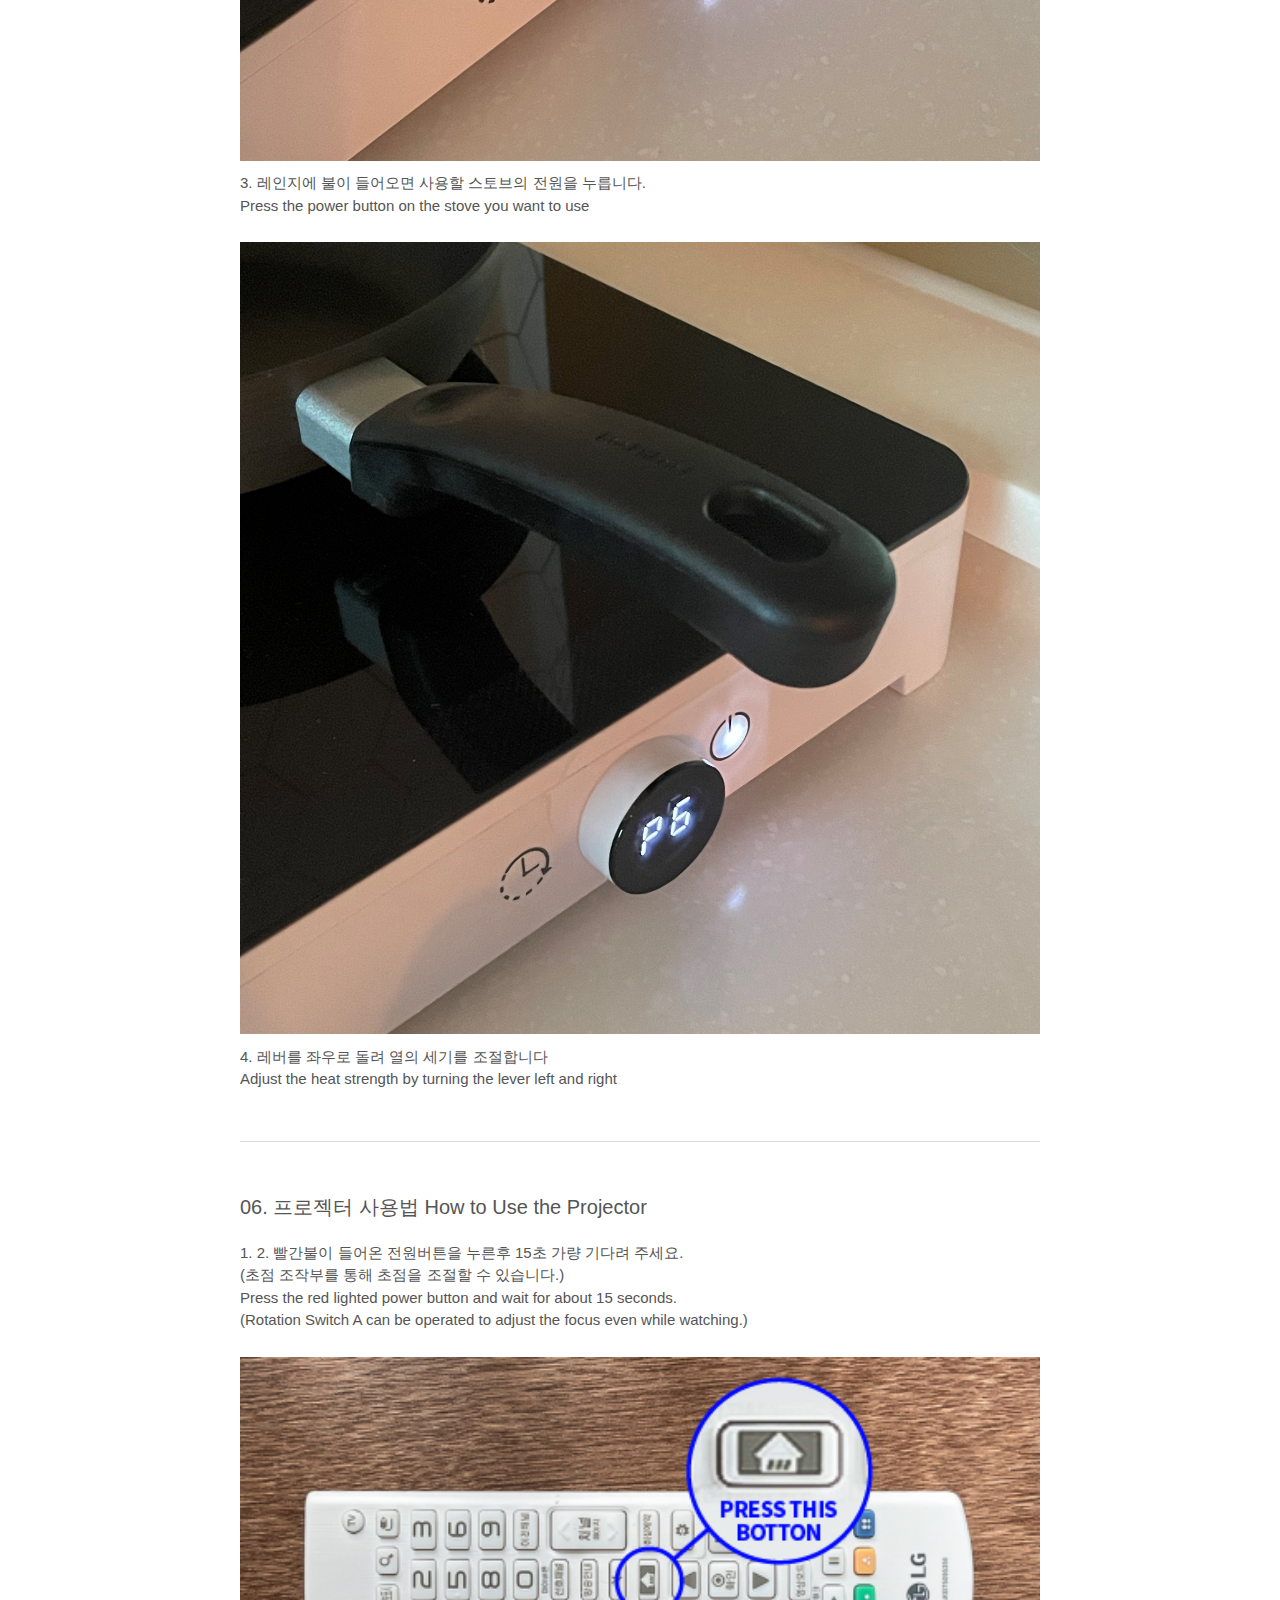
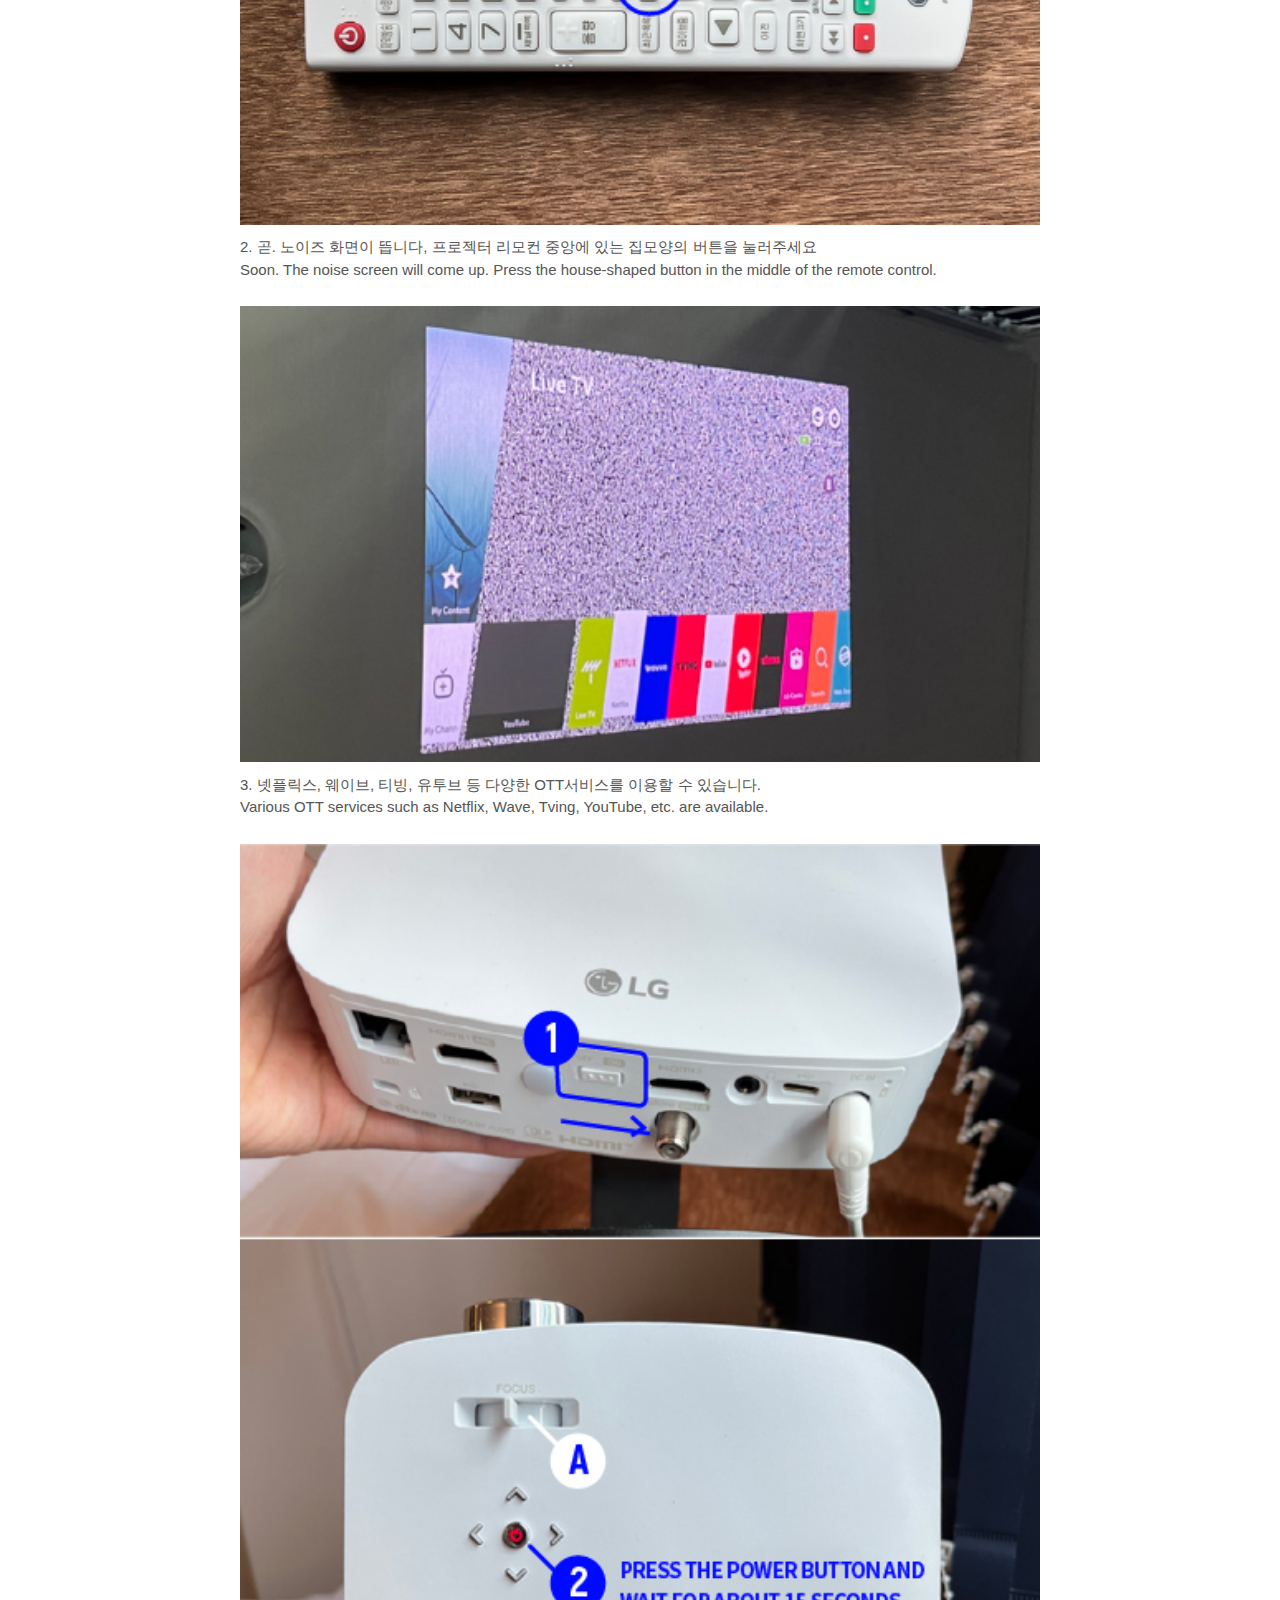
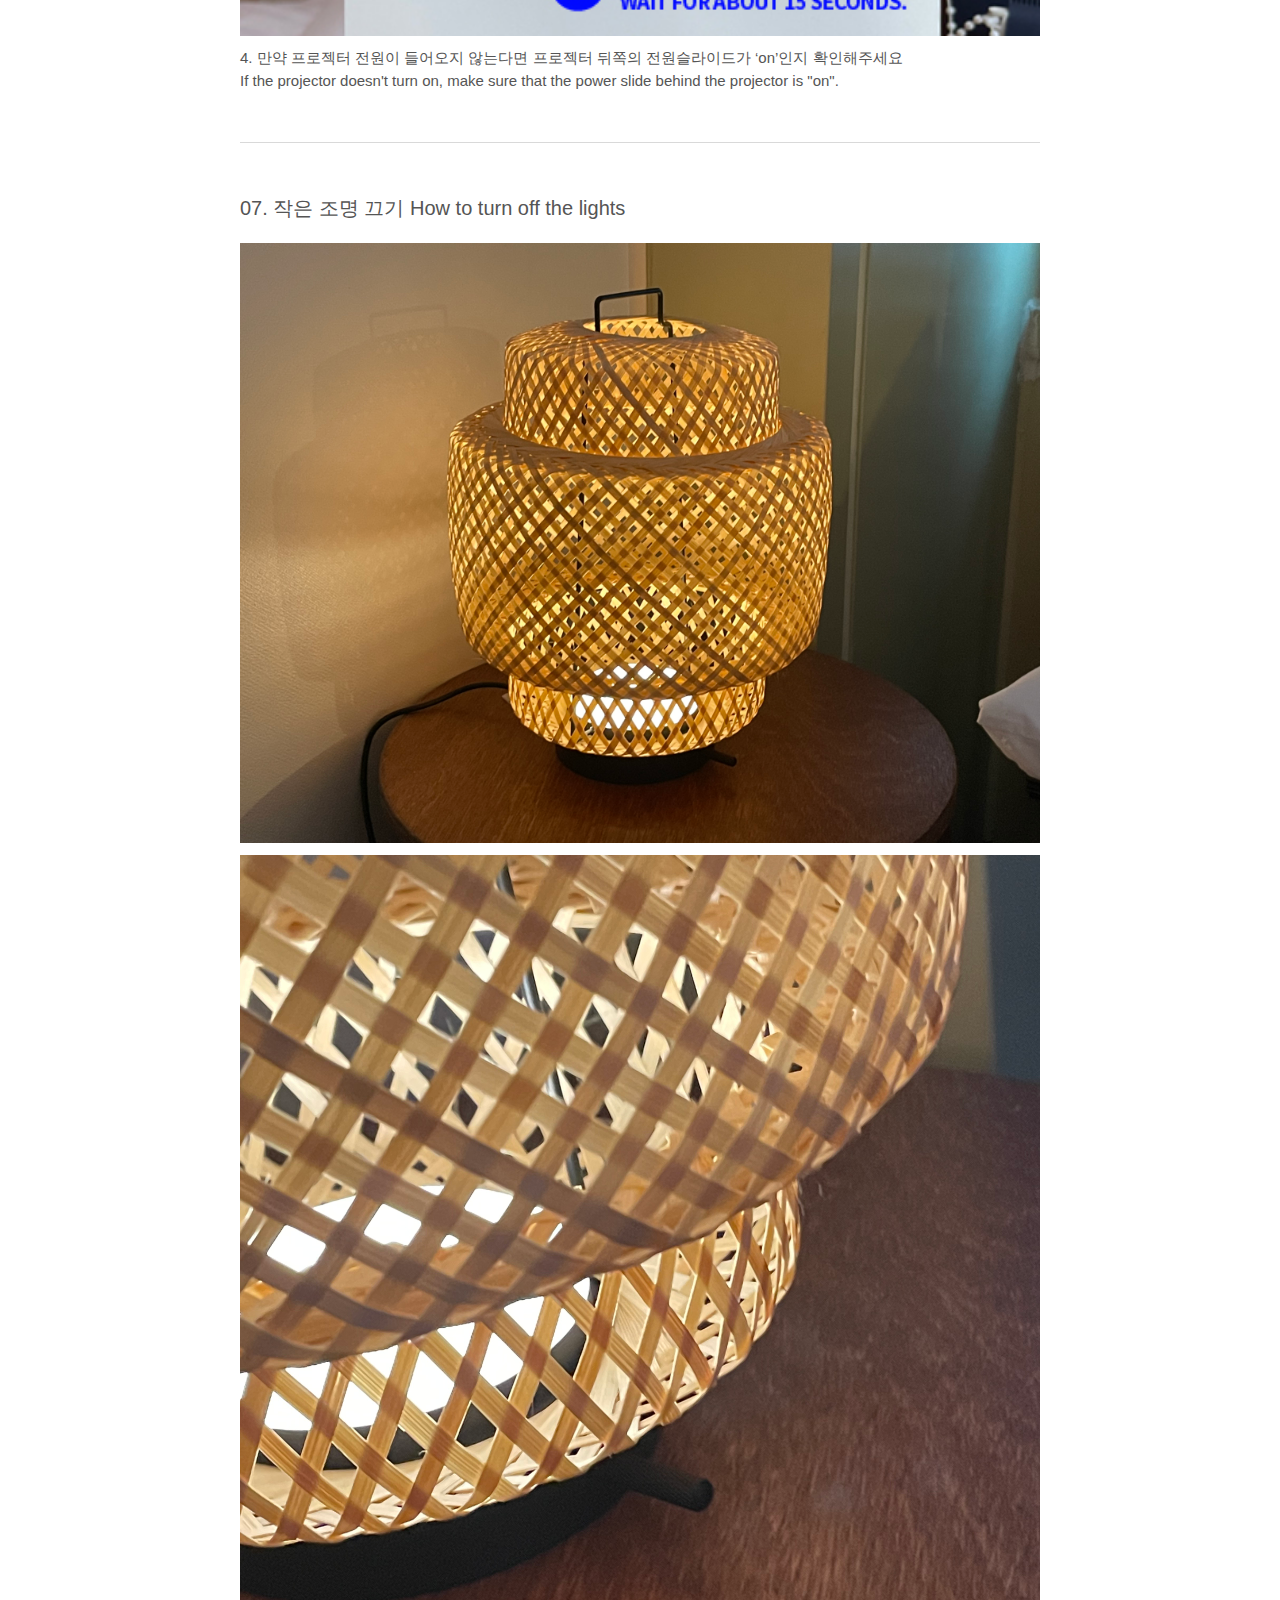
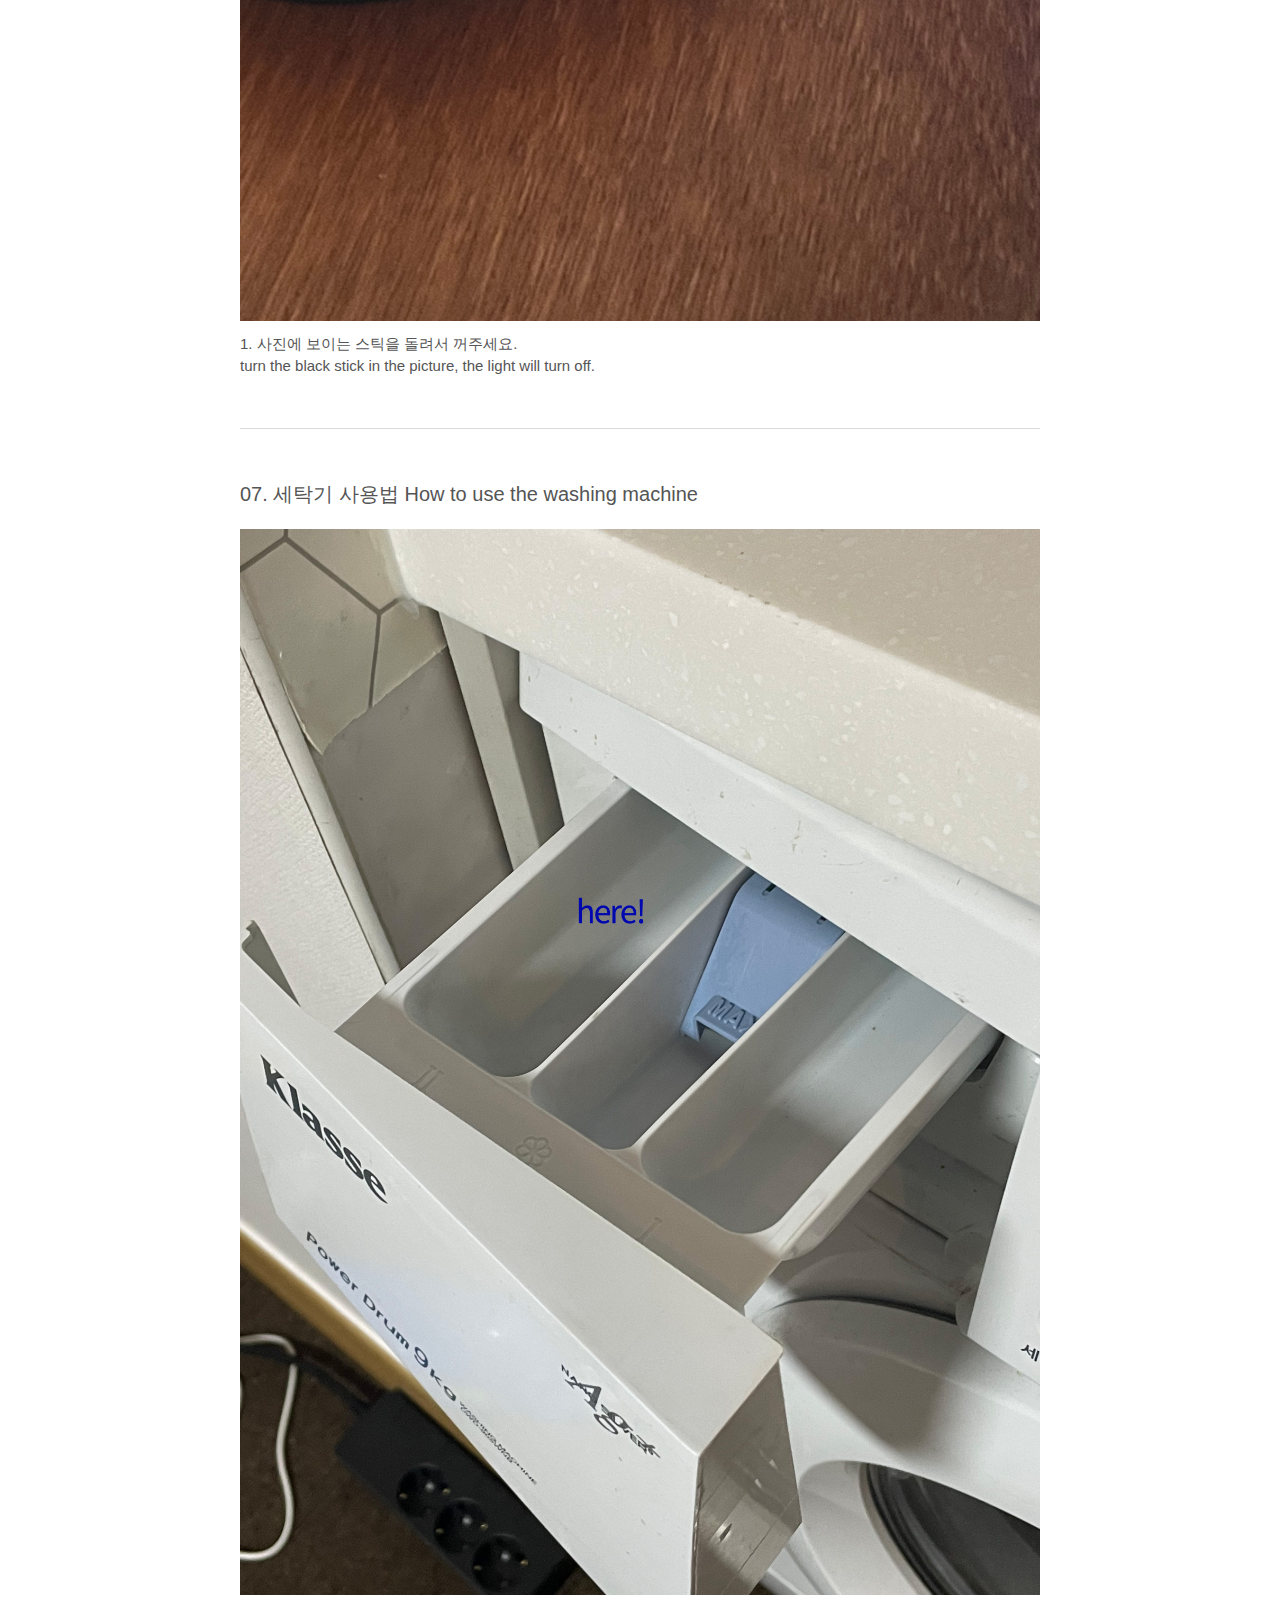
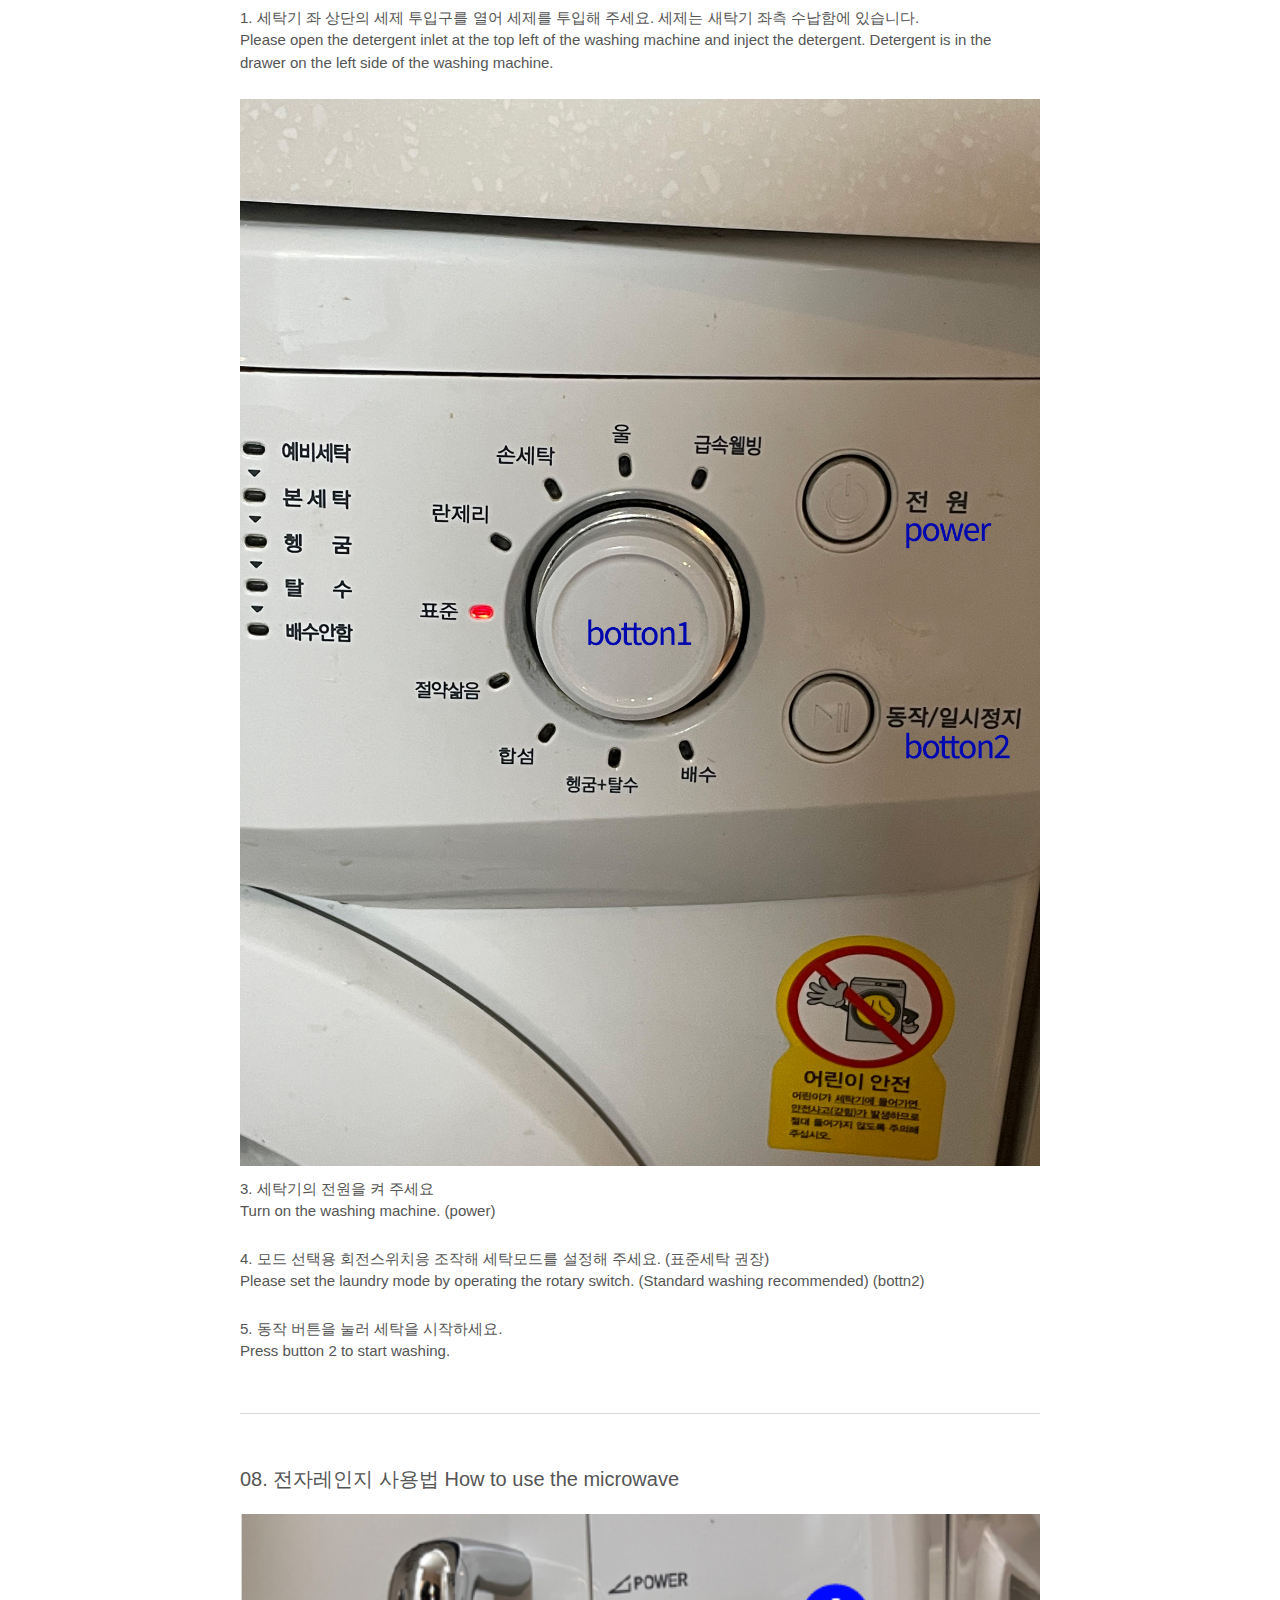
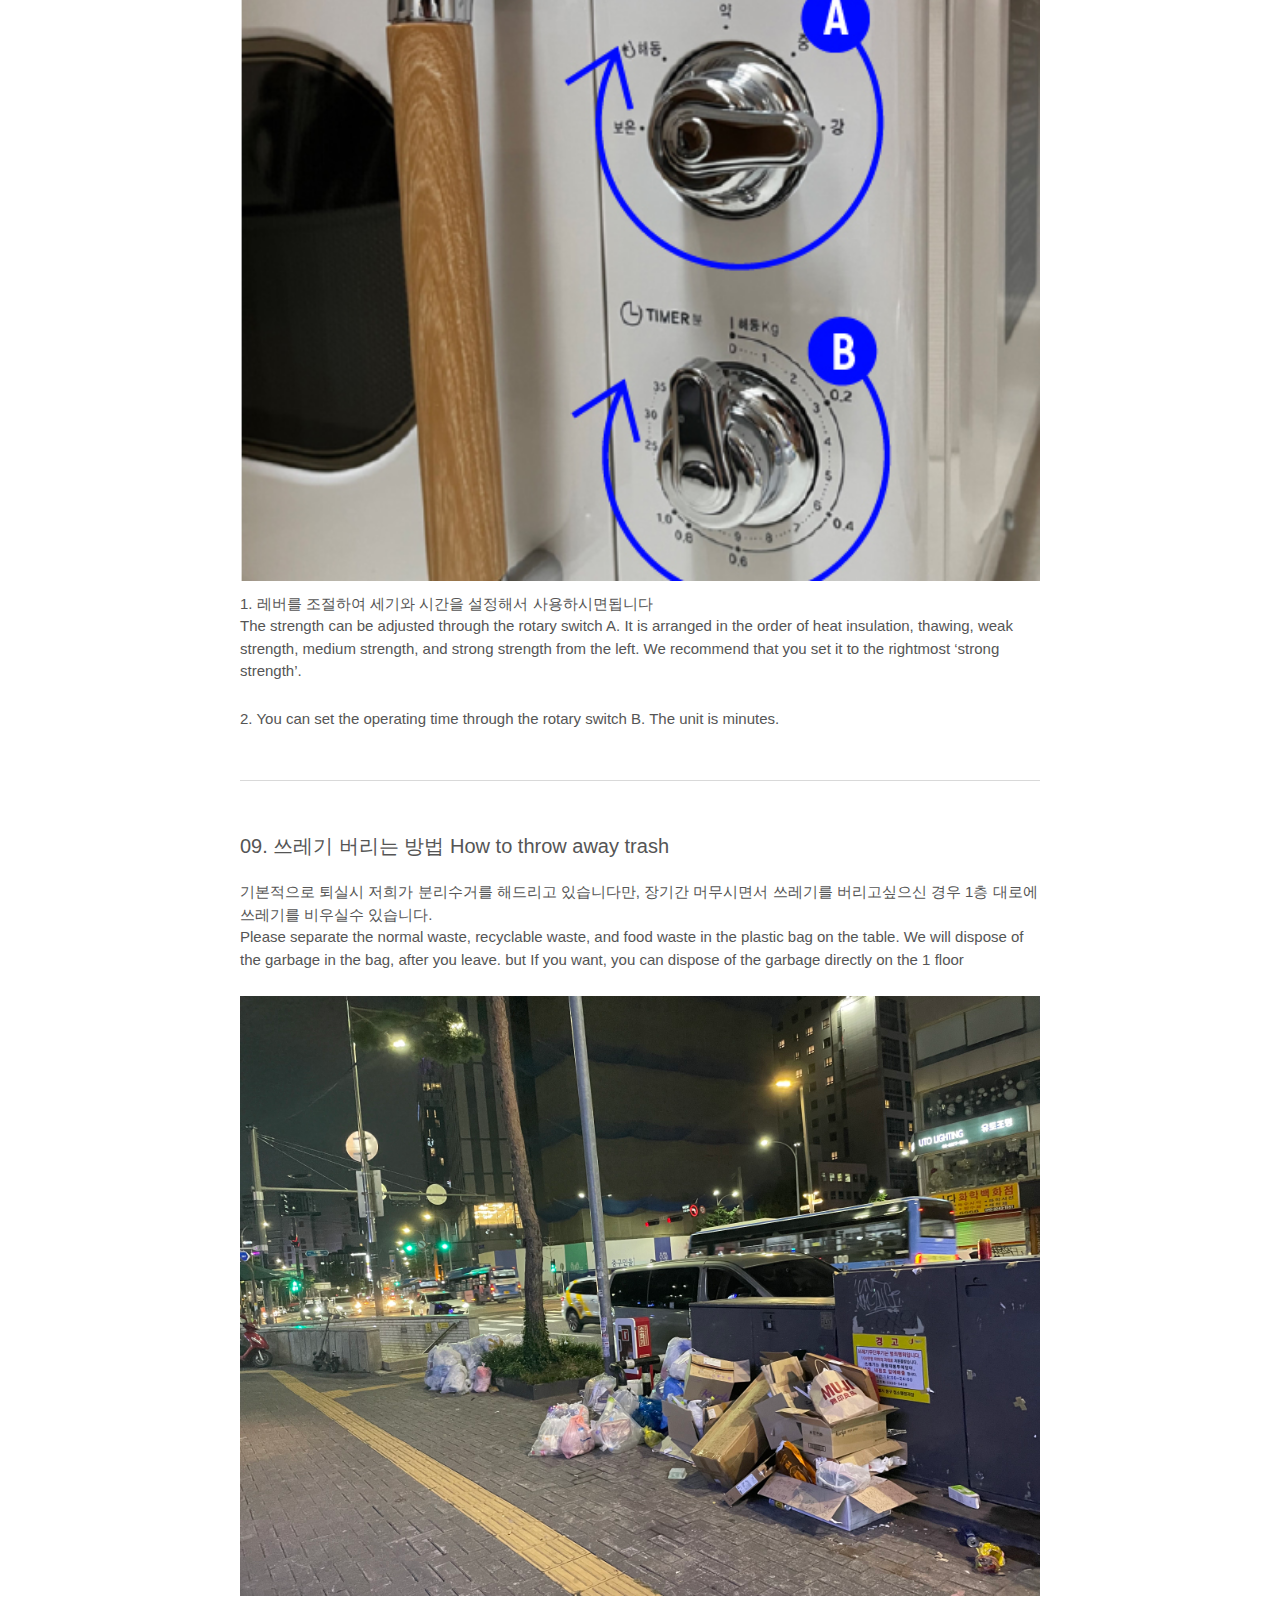
==== commit 2d2c85a8: "add" ====
--- a/index.html
+++ b/index.html
@@ -54,16 +54,16 @@
             <ul class="way">
                 <li>
                     <div class="img_wrap">
-                        <img src="resources/img/en-04-2.jpg" width="100%"/>
+                        <img src="resources/img/en-04-2.jpeg" width="100%"/>
                     </div>
                     1. 전원버튼을 눌러 난방을 켜주세요. 
-                    <br>Turn on the heating system by pressing the power button.</li>
-                <li>
-                    2. B버튼으로 난방&온수 모드를 또는 온수만 가능한 모드로 변경가능합니다.
-                    (여름에는 오른쪽 모드로, 추운 계정에는 왼쪽 모드로 이용하는것이 보편적입니다) 
-                    <br>
-                    You can change the heating and  hot water mode or the only hot water mode  with the B button.<br>
-                    (It is common to use the right mode in summer and the left mode in cold accounts.)
+                    <br>Turn on the heating system by pressing the power button.
+                </li>
+                <li>
+                    2. 버튼들을 조작해 원하는 온도의 방, 원하는 온수 레벨로 설정하시고 사용하실수 있습니다
+                    <br>
+                    You can change the hot water level to the desired hot water level by manipulating the button<br>
+                    You can heat the room by adjusting the lever
                 </li>
             </ul>
         </div>
